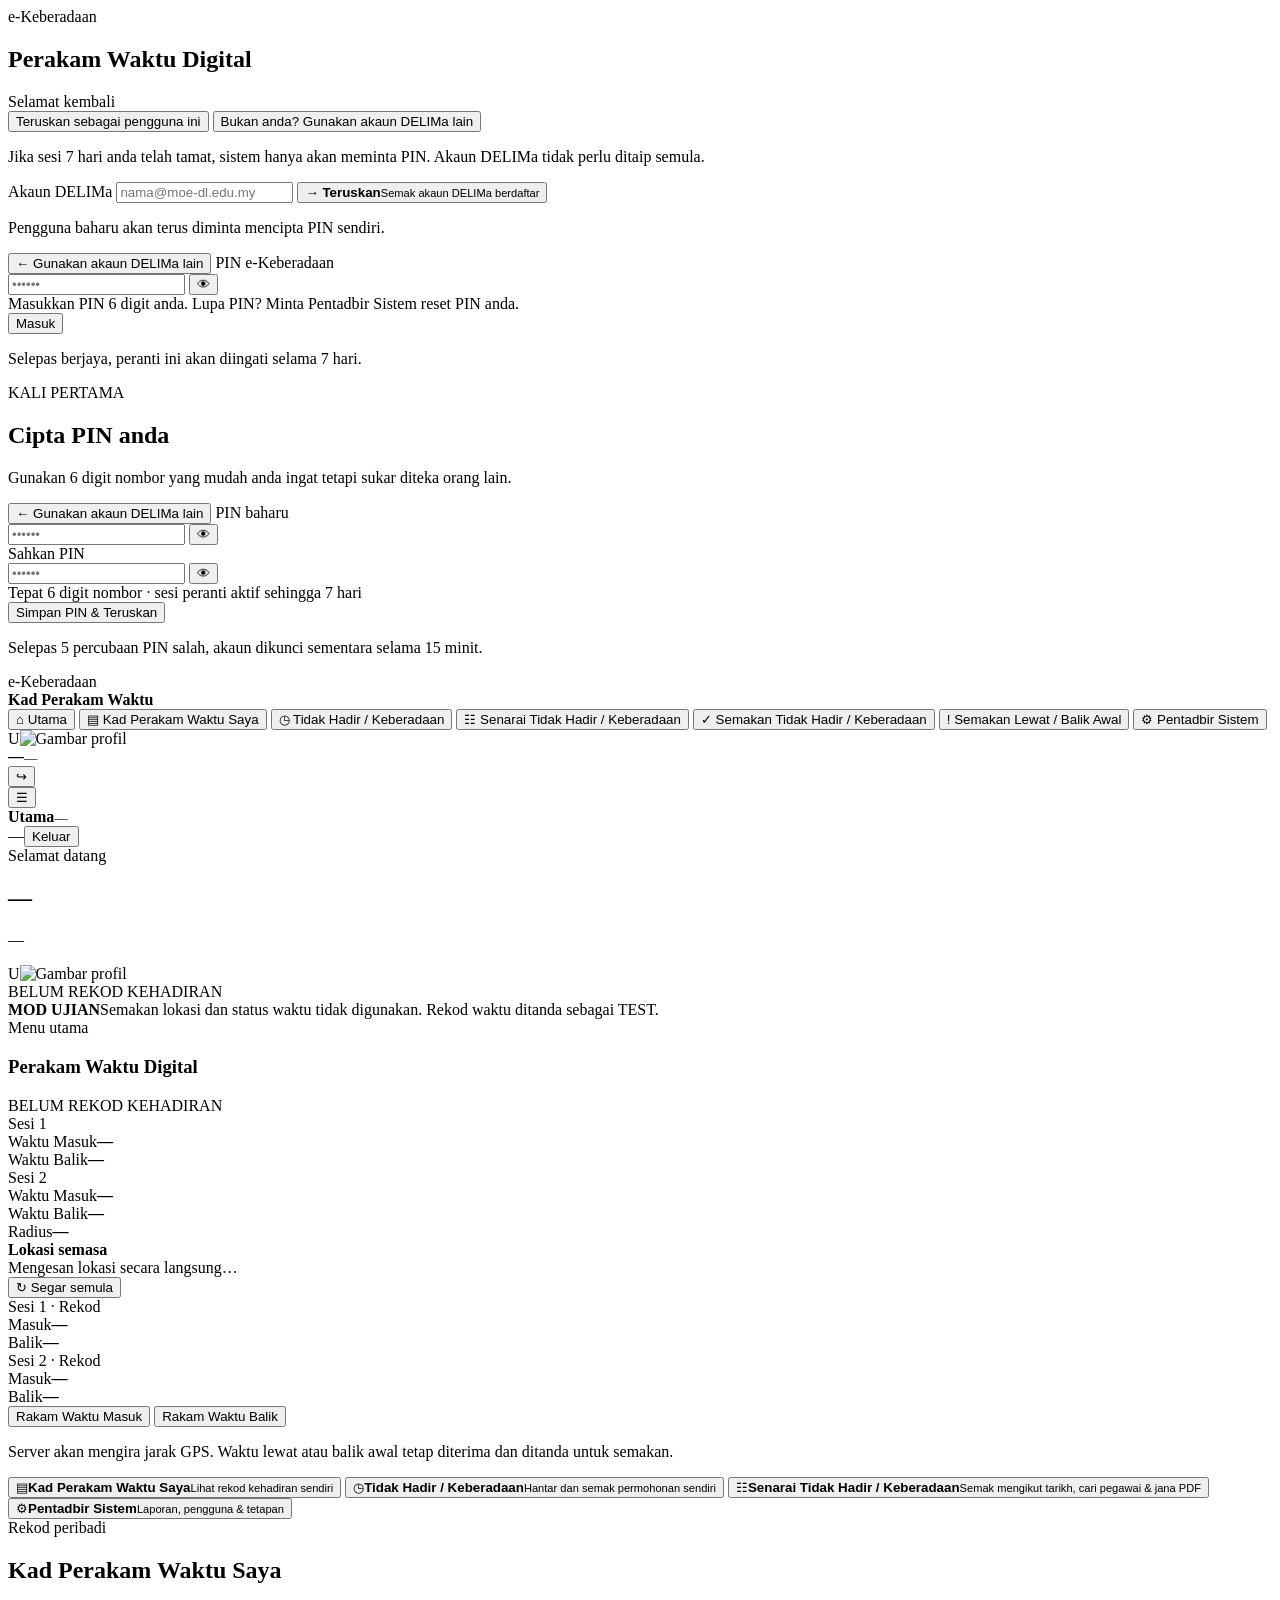
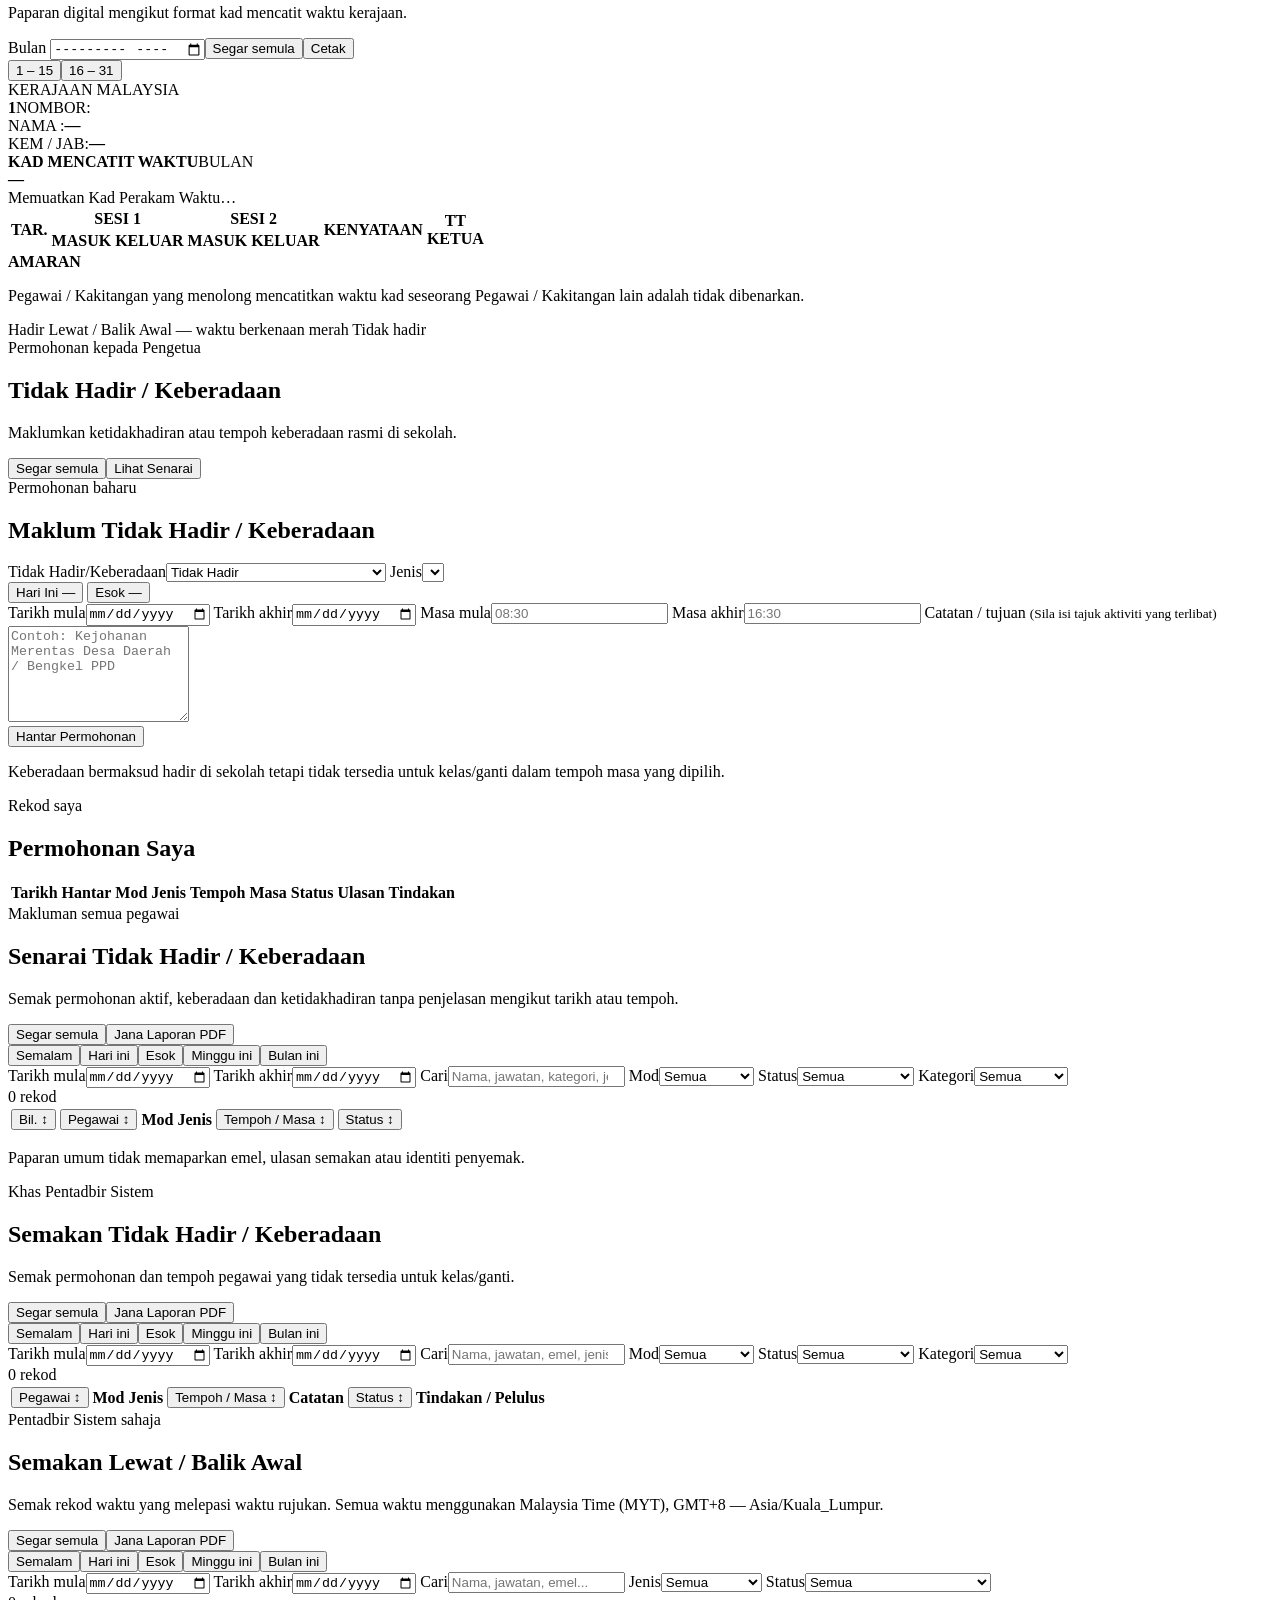
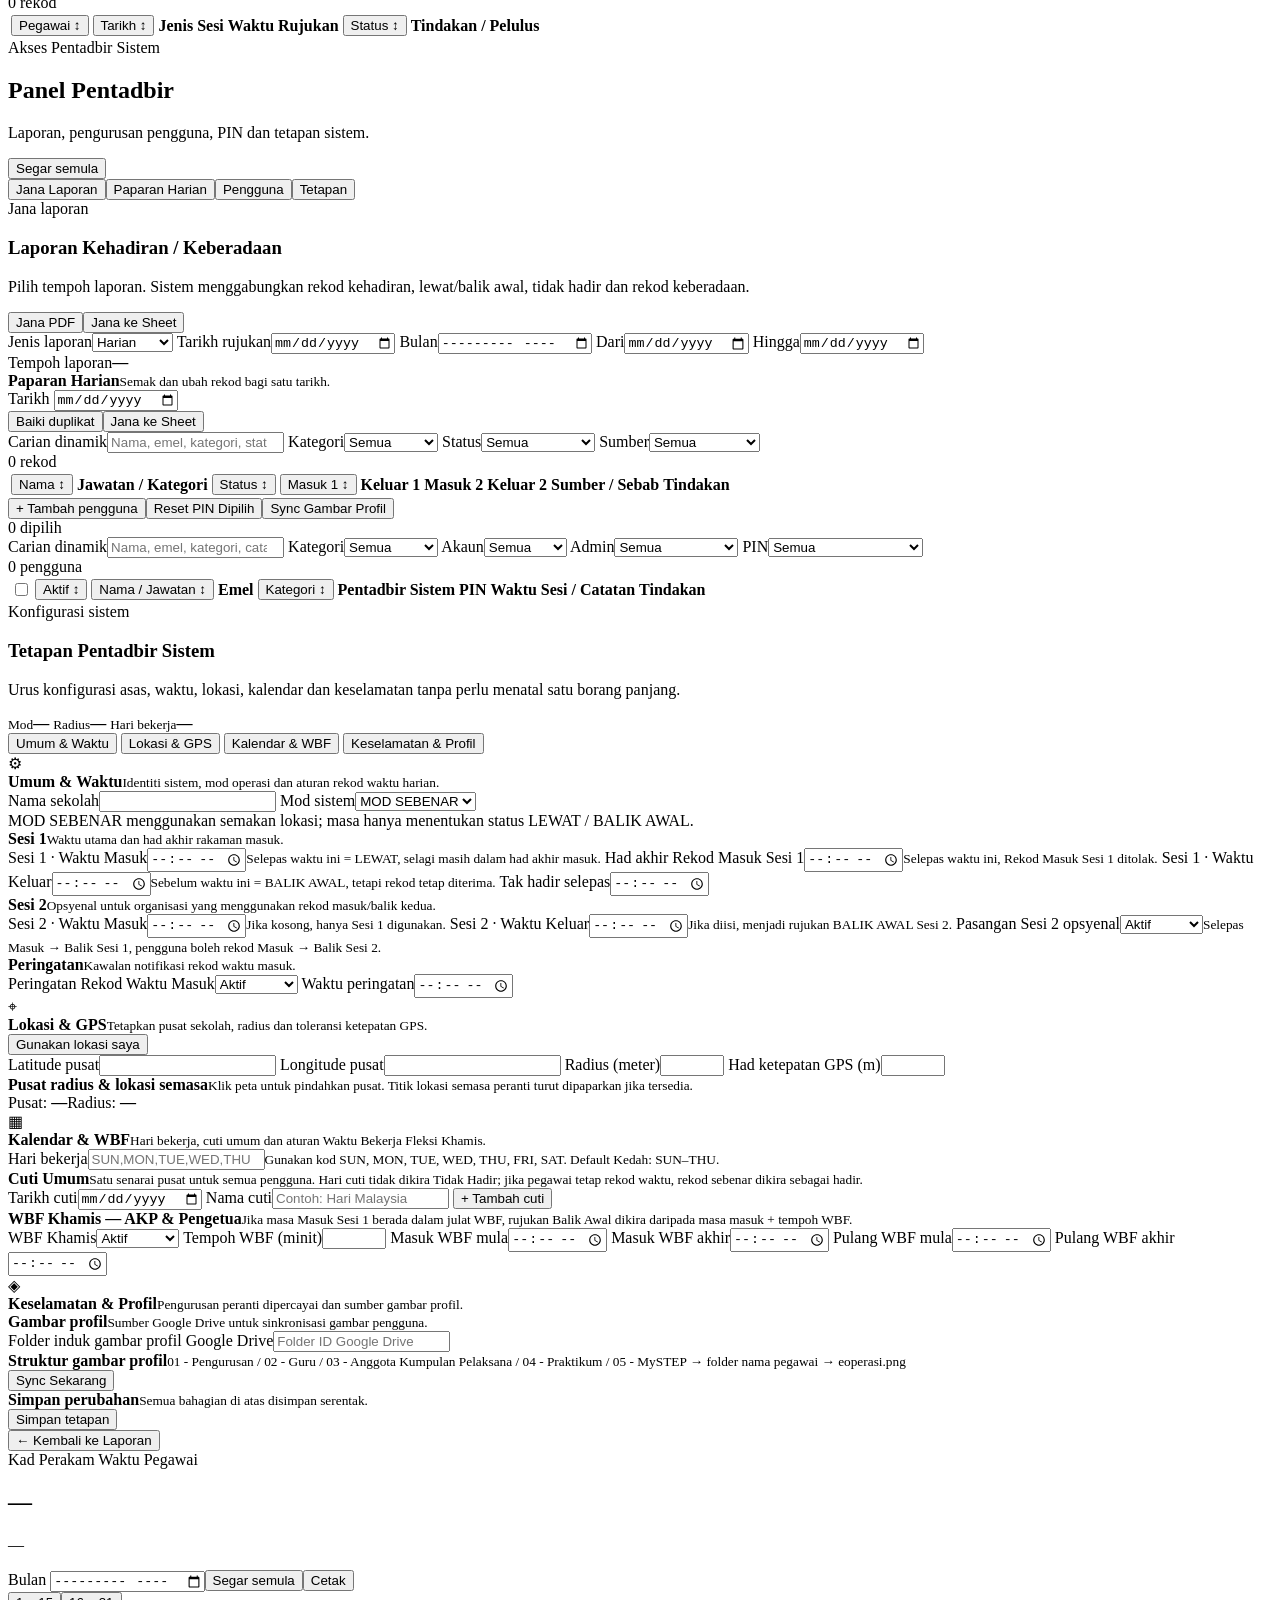
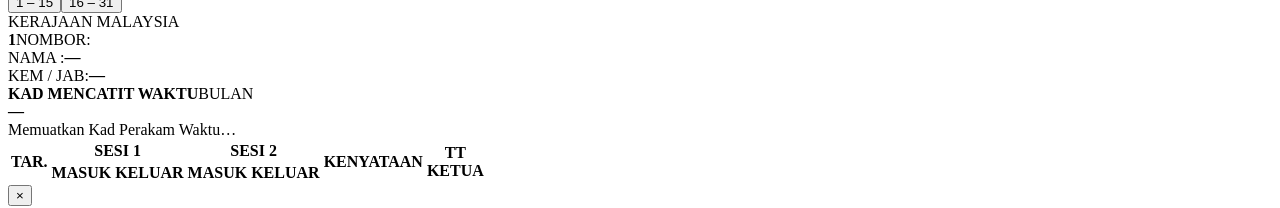
==== Index.html @ 3b3478dc "ui: add today and tomorrow shortcuts to absence dates" ====
<!doctype html>
<html lang="ms">
<head>
  <base target="_top">
  <?!= include('Styles'); ?>
</head>
<body>
  <!-- LOGIN PAGE -->
  <section id="loginPage" class="login-page">
    <div class="login-card v8-login-card pin-login-card">
      <div class="login-logo"><?!= include('Logo'); ?></div>
      <div class="eyebrow">e-Keberadaan</div>
      <h1 id="loginSchoolName">Perakam Waktu Digital</h1>
      <p class="login-copy"></p>

      <div id="loginStepReturn" class="login-step hidden">
        <div class="returning-title">Selamat kembali</div>
        <div id="returnAccountCard" class="account-box allowed delima-account-card returning-account-card"></div>
        <button id="continueLastAccountBtn" class="btn primary btn-login-full" type="button" onclick="continueLastAccount()">Teruskan sebagai pengguna ini</button>
        <button class="change-account-link" type="button" onclick="useDifferentAccount()">Bukan anda? Gunakan akaun DELIMa lain</button>
        <p class="trusted-device-note">Jika sesi 7 hari anda telah tamat, sistem hanya akan meminta PIN. Akaun DELIMa tidak perlu ditaip semula.</p>
      </div>

      <div id="loginStepEmail" class="login-step">
        <label class="login-field">
          <span>Akaun DELIMa</span>
          <input id="delimaEmail" type="email" autocomplete="username" inputmode="email" placeholder="nama@moe-dl.edu.my" onkeydown="if(event.key==='Enter'){event.preventDefault();checkDelimaAccount();}">
        </label>
        <button id="checkDelimaBtn" class="delima-check-btn" type="button" onclick="checkDelimaAccount()">
          <span class="delima-icon" aria-hidden="true">→</span>
          <span><b>Teruskan</b><small>Semak akaun DELIMa berdaftar</small></span>
        </button>
        <p class="tiny center">Pengguna baharu akan terus diminta mencipta PIN sendiri.</p>
      </div>

      <div id="loginStepPin" class="login-step hidden">
        <div id="delimaAccountCard" class="account-box allowed delima-account-card"></div>
        <button class="change-account-link" type="button" onclick="useDifferentAccount()">← Gunakan akaun DELIMa lain</button>
        <label class="login-field password-field pin-field">
          <span>PIN e-Keberadaan</span>
          <div class="password-wrap pin-wrap">
            <input id="loginPin" type="password" autocomplete="current-password" inputmode="numeric" pattern="[0-9]*" maxlength="6" placeholder="••••••" oninput="sanitizePinInput(this)" onkeydown="if(event.key==='Enter'){event.preventDefault();submitPinLogin();}">
            <button type="button" class="password-toggle" onclick="togglePassword('loginPin',this)" aria-label="Tunjukkan PIN">👁</button>
          </div>
        </label>
        <div class="pin-helper">Masukkan PIN 6 digit anda. <span class="pin-forgot">Lupa PIN? Minta Pentadbir Sistem reset PIN anda.</span></div>
        <button id="pinLoginBtn" class="btn primary btn-login-full" type="button" onclick="submitPinLogin()">Masuk</button>
        <p class="trusted-device-note">Selepas berjaya, peranti ini akan diingati selama 7 hari.</p>
      </div>

      <div id="loginStepSetPin" class="login-step hidden">
        <div id="pinSetupBadge" class="first-login-badge">KALI PERTAMA</div>
        <h2 id="pinSetupTitle">Cipta PIN anda</h2>
        <p id="pinSetupCopy" class="login-copy">Gunakan 6 digit nombor yang mudah anda ingat tetapi sukar diteka orang lain.</p>
        <div id="setupAccountSummary" class="account-box allowed delima-account-card"></div>
        <button class="change-account-link" type="button" onclick="useDifferentAccount()">← Gunakan akaun DELIMa lain</button>
        <label class="login-field password-field pin-field">
          <span>PIN baharu</span>
          <div class="password-wrap pin-wrap">
            <input id="newPin" type="password" autocomplete="new-password" inputmode="numeric" pattern="[0-9]*" maxlength="6" placeholder="••••••" oninput="sanitizePinInput(this)">
            <button type="button" class="password-toggle" onclick="togglePassword('newPin',this)" aria-label="Tunjukkan PIN">👁</button>
          </div>
        </label>
        <label class="login-field password-field pin-field">
          <span>Sahkan PIN</span>
          <div class="password-wrap pin-wrap">
            <input id="confirmPin" type="password" autocomplete="new-password" inputmode="numeric" pattern="[0-9]*" maxlength="6" placeholder="••••••" oninput="sanitizePinInput(this)" onkeydown="if(event.key==='Enter'){event.preventDefault();submitFirstPin();}">
            <button type="button" class="password-toggle" onclick="togglePassword('confirmPin',this)" aria-label="Tunjukkan PIN">👁</button>
          </div>
        </label>
        <div class="password-rules pin-rules">Tepat 6 digit nombor · sesi peranti aktif sehingga 7 hari</div>
        <button id="setPinBtn" class="btn primary btn-login-full" type="button" onclick="submitFirstPin()">Simpan PIN & Teruskan</button>
      </div>

      <div id="loginError" class="inline-error hidden"></div>
      <p class="tiny center login-security-note">Selepas 5 percubaan PIN salah, akaun dikunci sementara selama 15 minit.</p>
    </div>
  </section>

  <!-- APP SHELL -->
  <div id="appShell" class="shell hidden">
    <aside id="sidebar" class="sidebar">
      <div class="brand">
        <div class="brand-logo"><?!= include('Logo'); ?></div>
        <div><div class="eyebrow">e-Keberadaan</div><b id="sideSchoolName">Kad Perakam Waktu</b></div>
      </div>

      <nav class="menu">
        <button class="menu-item active" data-screen="home" onclick="navigate('home',this)"><span>⌂</span> Utama</button>
        <button class="menu-item" data-screen="mycard" onclick="navigate('mycard',this)"><span>▤</span> Kad Perakam Waktu Saya</button>
        <button class="menu-item" data-screen="absence" onclick="navigate('absence',this)"><span>◷</span> Tidak Hadir / Keberadaan</button>
        <button class="menu-item" data-screen="absencepublic" onclick="navigate('absencepublic',this)"><span>☷</span> Senarai Tidak Hadir / Keberadaan</button>
        <button id="absenceManageMenu" class="menu-item hidden" data-screen="absencemanage" onclick="navigate('absencemanage',this)"><span>✓</span> Semakan Tidak Hadir / Keberadaan</button>
        <button id="timeReviewMenu" class="menu-item hidden" data-screen="timereview" onclick="navigate('timereview',this)"><span>!</span> Semakan Lewat / Balik Awal</button>
        <button id="adminMenu" class="menu-item hidden" data-screen="admin" onclick="navigate('admin',this)"><span>⚙</span> Pentadbir Sistem</button>
      </nav>

      <div class="sidebar-user">
        <div class="avatar profile-avatar" id="sideAvatar"><span id="userInitial">U</span><img id="sideProfilePhoto" class="profile-img hidden" alt="Gambar profil"></div>
        <div class="user-meta"><b id="sideUserName">—</b><small id="sideUserRole">—</small></div>
        <button class="icon-btn" title="Keluar" onclick="logout()">↪</button>
      </div>
    </aside>

    <div id="sidebarBackdrop" class="sidebar-backdrop hidden" onclick="closeMobileMenu()"></div>

    <div class="main-area">
      <header class="topbar">
        <button class="hamburger" onclick="toggleMobileMenu()">☰</button>
        <div><b id="pageTitle">Utama</b><small id="topDate">—</small></div>
        <div class="top-actions"><span id="topRole" class="role-chip">—</span><button class="btn ghost small" onclick="logout()">Keluar</button></div>
      </header>

      <main class="content">
        <section id="errorPanel" class="panel error-panel hidden"></section>

        <!-- HOME SCREEN: main punch screen -->
        <section id="screen-home" class="screen">
          <div class="welcome-card welcome-with-profile">
            <div>
              <div class="eyebrow">Selamat datang</div>
              <h2 id="welcomeName">—</h2>
              <p id="welcomeSub" class="muted">—</p>
            </div>
            <div class="welcome-right">
              <div class="welcome-profile profile-avatar large"><span id="welcomeInitial">U</span><img id="welcomeProfilePhoto" class="profile-img hidden" alt="Gambar profil"></div>
              <span id="homeStatusBadge" class="badge neutral">BELUM REKOD KEHADIRAN</span>
            </div>
          </div>

          <div id="testModeBanner" class="mode-banner test hidden"><b>MOD UJIAN</b><span>Semakan lokasi dan status waktu tidak digunakan. Rekod waktu ditanda sebagai TEST.</span></div>

          <section class="panel home-punch-panel">
            <div class="page-heading compact home-punch-heading">
              <div><div class="eyebrow">Menu utama</div><h1>Perakam Waktu Digital</h1><p id="punchInstruction"></p></div>
              <span id="statusBadge" class="badge neutral">BELUM REKOD KEHADIRAN</span>
            </div>
            <div id="homeScheduleGrid" class="schedule-grid home-schedule-grid single-session">
              <div class="home-session-summary">
                <span class="home-session-title">Sesi 1</span>
                <div class="home-session-values">
                  <div><span>Waktu Masuk</span><b id="s1InRef">—</b></div>
                  <div><span>Waktu Balik</span><b id="s1OutRef">—</b></div>
                </div>
              </div>
              <div id="homeSession2Schedule" class="home-session-summary hidden">
                <span class="home-session-title">Sesi 2</span>
                <div class="home-session-values">
                  <div><span>Waktu Masuk</span><b id="s2InRef">—</b></div>
                  <div><span>Waktu Balik</span><b id="s2OutRef">—</b></div>
                </div>
              </div>
              <div class="home-radius-card"><span>Radius</span><b id="radiusM">—</b></div>
            </div>
            <div class="location-box">
              <div class="location-status-copy"><b id="locationTitle">Lokasi semasa</b><div id="locationText" class="muted">Mengesan lokasi secara langsung…</div></div>
              <div class="location-actions">
                <span id="gpsDot" class="gps-dot"></span>
                <button id="refreshLocationBtn" class="btn ghost small" type="button" onclick="refreshLiveLocation()">↻ Segar semula</button>
              </div>
            </div>
            <div id="homeLocationMap" class="home-location-map" aria-label="Peta lokasi semasa dan radius sekolah"></div>
            <div id="homePunchTimes" class="punch-times home-punch-times single-session">
              <div class="time-card home-session-time-card">
                <span class="home-session-title">Sesi 1 · Rekod</span>
                <div class="home-record-values">
                  <div><span>Masuk</span><strong id="s1InTime">—</strong></div>
                  <div><span>Balik</span><strong id="s1OutTime">—</strong></div>
                </div>
              </div>
              <div id="homeSession2Times" class="time-card home-session-time-card hidden">
                <span class="home-session-title">Sesi 2 · Rekod</span>
                <div class="home-record-values">
                  <div><span>Masuk</span><strong id="s2InTime">—</strong></div>
                  <div><span>Balik</span><strong id="s2OutTime">—</strong></div>
                </div>
              </div>
            </div>
            <div class="button-row">
              <button id="btnIn" class="btn primary btn-large" onclick="startPunch('IN')">Rakam Waktu Masuk</button>
              <button id="btnOut" class="btn dark btn-large" onclick="startPunch('OUT')">Rakam Waktu Balik</button>
            </div>
            <p id="punchRuleNote" class="tiny">Server akan mengira jarak GPS. Waktu lewat atau balik awal tetap diterima dan ditanda untuk semakan.</p>
          </section>

          <div class="quick-grid home-links">
            <button class="quick-card" onclick="navigate('mycard')"><span class="quick-icon">▤</span><b>Kad Perakam Waktu Saya</b><small>Lihat rekod kehadiran sendiri</small></button>
            <button class="quick-card" onclick="navigate('absence')"><span class="quick-icon">◷</span><b>Tidak Hadir / Keberadaan</b><small>Hantar dan semak permohonan sendiri</small></button>
            <button class="quick-card" onclick="navigate('absencepublic')"><span class="quick-icon">☷</span><b>Senarai Tidak Hadir / Keberadaan</b><small>Semak mengikut tarikh, cari pegawai & jana PDF</small></button>
            <button id="adminQuick" class="quick-card hidden" onclick="navigate('admin')"><span class="quick-icon">⚙</span><b>Pentadbir Sistem</b><small>Laporan, pengguna & tetapan</small></button>
          </div>
        </section>

        <!-- MY CARD SCREEN -->
        <section id="screen-mycard" class="screen hidden">
          <div class="page-heading punchcard-page-heading">
            <div><div class="eyebrow">Rekod peribadi</div><h1>Kad Perakam Waktu Saya</h1><p>Paparan digital mengikut format kad mencatit waktu kerajaan.</p></div>
            <div class="punchcard-actions"><label class="month-picker">Bulan <input id="myCardMonth" type="month" onchange="loadMyCard(true)"></label><button class="btn ghost" onclick="loadMyCard(true)">Segar semula</button><button class="btn dark" onclick="printMyPunchCard()">Cetak</button></div>
          </div>
          <div class="card-side-switch" role="group"><button id="cardHalf1Btn" class="card-side-btn active" onclick="setMyCardHalf(1)">1 – 15</button><button id="cardHalf2Btn" class="card-side-btn" onclick="setMyCardHalf(2)">16 – 31</button></div>
          <section id="physicalPunchCard" class="physical-card" aria-label="Kad mencatit waktu digital">
            <div class="pc-topline"><div class="pc-government">KERAJAAN MALAYSIA</div><div class="pc-number"><strong id="pcCardNumber">1</strong><span>NOMBOR:</span></div></div>
            <div class="pc-emblem-wrap"><div class="pc-emblem"><?!= include('Logo'); ?></div></div>
            <div class="pc-info-row"><span>NAMA :</span><strong id="pcName">—</strong></div>
            <div class="pc-info-row"><span>KEM / JAB:</span><strong id="pcDepartment">—</strong></div>
            <div class="pc-title-row"><div><strong>KAD MENCATIT WAKTU</strong><span>BULAN</span></div><b id="pcMonthLabel">—</b></div>
            <div id="pcLoading" class="pc-loading hidden">Memuatkan Kad Perakam Waktu…</div>
            <div class="pc-table-wrap"><table class="pc-table"><thead><tr><th rowspan="2" class="pc-date-col">TAR.</th><th colspan="2">SESI 1</th><th colspan="2">SESI 2</th><th rowspan="2" class="pc-note-col">KENYATAAN</th><th rowspan="2" class="pc-sign-col">TT<br>KETUA</th></tr><tr><th>MASUK</th><th>KELUAR</th><th>MASUK</th><th>KELUAR</th></tr></thead><tbody id="myCardRows"></tbody></table></div>
            <div class="pc-warning"><strong>AMARAN</strong><p>Pegawai / Kakitangan yang menolong mencatitkan waktu kad seseorang Pegawai / Kakitangan lain adalah tidak dibenarkan.</p></div>
          </section>
          <div class="pc-legend"><span><i class="legend-dot hadir"></i> Hadir</span><span><i class="legend-dot lewat"></i> Lewat / Balik Awal — waktu berkenaan merah</span><span><i class="legend-dot absent"></i> Tidak hadir</span></div>
        </section>

        <!-- TIDAK HADIR / KEBERADAAN REQUEST -->
        <section id="screen-absence" class="screen hidden">
          <div class="page-heading">
            <div><div class="eyebrow">Permohonan kepada Pengetua</div><h1>Tidak Hadir / Keberadaan</h1><p>Maklumkan ketidakhadiran atau tempoh keberadaan rasmi di sekolah.</p></div>
            <div class="toolbar-actions"><button class="btn ghost" onclick="loadAbsenceData(true)">Segar semula</button><button class="btn dark" onclick="navigate('absencepublic')">Lihat Senarai</button></div>
          </div>
          <section class="panel absence-form-panel absence-form-full">
            <div class="panel-head compact"><div><div class="eyebrow">Permohonan baharu</div><h2>Maklum Tidak Hadir / Keberadaan</h2></div></div>
            <form id="absenceForm" class="form-grid" onsubmit="submitAbsence(event)">
              <label>Tidak Hadir/Keberadaan<select id="absenceMode" name="mode" required onchange="updateAbsenceModeUi()"><option disabled>Sila pilih Tidak Hadir/Keberadaan</option><option value="TIDAK_HADIR">Tidak Hadir</option><option value="KEBERADAAN">Keberadaan</option></select></label>
              <label>Jenis<select id="absenceType" name="type" required onchange="updateAbsenceDateLimit()"></select></label>
              <div class="span-2 absence-date-shortcuts" aria-label="Pilihan tarikh cepat">
                <button type="button" class="btn ghost small absence-date-shortcut" onclick="setAbsenceQuickDate('today')">Hari Ini <span id="absenceTodayShortcutDate">—</span></button>
                <button type="button" class="btn ghost small absence-date-shortcut" onclick="setAbsenceQuickDate('tomorrow')">Esok <span id="absenceTomorrowShortcutDate">—</span></button>
              </div>
              <label>Tarikh mula<input id="absenceStartDate" name="startDate" type="date" required onchange="syncAbsenceDatesFromStart()"></label>
              <label>Tarikh akhir<input id="absenceEndDate" name="endDate" type="date" required><small id="absenceDurationHint" aria-live="polite"></small></label>
              <label id="absenceStartTimeWrap" class="hidden">Masa mula<input id="absenceStartTime" name="startTime" type="text" inputmode="numeric" autocomplete="off" maxlength="5" placeholder="08:30" pattern="(?:[01][0-9]|2[0-3]):[0-5][0-9]" title="Taip 4 digit masa, contoh 0830" oninput="formatClockInput(this)" onblur="normalizeClockInput(this)"></label>
              <label id="absenceEndTimeWrap" class="hidden">Masa akhir<input id="absenceEndTime" name="endTime" type="text" inputmode="numeric" autocomplete="off" maxlength="5" placeholder="16:30" pattern="(?:[01][0-9]|2[0-3]):[0-5][0-9]" title="Taip 4 digit masa, contoh 1630" oninput="formatClockInput(this)" onblur="normalizeClockInput(this)"></label>
              <label class="span-2 absence-note-field">Catatan / tujuan <small>(Sila isi tajuk aktiviti yang terlibat)</small><textarea id="absenceNote" name="note" rows="6" placeholder="Contoh: Kejohanan Merentas Desa Daerah / Bengkel PPD"></textarea></label>
              <div class="span-2"><button class="btn primary" type="submit">Hantar Permohonan</button></div>
            </form>
            <p class="tiny">Keberadaan bermaksud hadir di sekolah tetapi tidak tersedia untuk kelas/ganti dalam tempoh masa yang dipilih.</p>
          </section>
          <section class="panel">
            <div class="panel-head compact"><div><div class="eyebrow">Rekod saya</div><h2>Permohonan Saya</h2></div></div>
            <div class="table-wrap"><table><thead><tr><th>Tarikh Hantar</th><th>Mod</th><th>Jenis</th><th>Tempoh</th><th>Masa</th><th>Status</th><th>Ulasan</th><th>Tindakan</th></tr></thead><tbody id="absenceOwnRows"></tbody></table></div>
          </section>
        </section>

        <!-- PUBLIC ABSENCE / PRESENCE LIST — ACCESSIBLE TO ALL LOGGED-IN USERS -->
        <section id="screen-absencepublic" class="screen hidden">
          <div class="page-heading">
            <div><div class="eyebrow">Makluman semua pegawai</div><h1>Senarai Tidak Hadir / Keberadaan</h1><p>Semak permohonan aktif, keberadaan dan ketidakhadiran tanpa penjelasan mengikut tarikh atau tempoh.</p></div>
            <div class="toolbar-actions"><button class="btn ghost" onclick="loadAbsencePublic(true)">Segar semula</button><button class="btn dark" onclick="generatePublicAbsencePresencePdfClient()">Jana Laporan PDF</button></div>
          </div>
          <section class="panel">
            <div class="preset-row"><button class="btn ghost small" onclick="setAbsencePublicPreset('yesterday')">Semalam</button><button class="btn ghost small" onclick="setAbsencePublicPreset('today')">Hari ini</button><button class="btn ghost small" onclick="setAbsencePublicPreset('tomorrow')">Esok</button><button class="btn ghost small" onclick="setAbsencePublicPreset('week')">Minggu ini</button><button class="btn ghost small" onclick="setAbsencePublicPreset('month')">Bulan ini</button></div>
            <div class="filter-bar absence-public-filter">
              <label>Tarikh mula<input id="absencePublicFrom" type="date" onchange="loadAbsencePublic(true)"></label>
              <label>Tarikh akhir<input id="absencePublicTo" type="date" onchange="loadAbsencePublic(true)"></label>
              <label class="search-box span-search">Cari<input id="absencePublicSearch" type="search" placeholder="Nama, jawatan, kategori, jenis..." oninput="applyAbsencePublicFilters()"></label>
              <label>Mod<select id="absencePublicMode" onchange="applyAbsencePublicFilters()"><option value="">Semua</option><option value="TIDAK_HADIR">Tidak Hadir</option><option value="KEBERADAAN">Keberadaan</option></select></label>
              <label>Status<select id="absencePublicStatus" onchange="applyAbsencePublicFilters()"><option value="">Semua</option><option>MENUNGGU</option><option>DILULUSKAN</option><option>TIDAK MOHON</option></select></label>
              <label>Kategori<select id="absencePublicCategory" onchange="applyAbsencePublicFilters()"><option value="">Semua</option><option>Pengurusan</option><option>PPP</option><option>AKP</option><option>Praktikum</option><option>MySTEP</option></select></label>
              <div class="filter-count" id="absencePublicCount">0 rekod</div>
            </div>
            <div id="absencePublicSummary" class="summary-grid absence-public-summary"></div>
            <div class="table-wrap"><table><thead><tr><th class="sortable-th absence-public-number-col"><button type="button" class="table-sort-btn" onclick="toggleTableSort('absencePublic','order')">Bil. <span id="sort-absencePublic-order" class="sort-indicator">↕</span></button></th><th class="sortable-th"><button type="button" class="table-sort-btn" onclick="toggleTableSort('absencePublic','name')">Pegawai <span id="sort-absencePublic-name" class="sort-indicator">↕</span></button></th><th>Mod</th><th>Jenis</th><th class="sortable-th"><button type="button" class="table-sort-btn" onclick="toggleTableSort('absencePublic','date')">Tempoh / Masa <span id="sort-absencePublic-date" class="sort-indicator">↕</span></button></th><th class="sortable-th"><button type="button" class="table-sort-btn" onclick="toggleTableSort('absencePublic','status')">Status <span id="sort-absencePublic-status" class="sort-indicator">↕</span></button></th></tr></thead><tbody id="absencePublicRows"></tbody></table></div>
            <p class="tiny public-list-note">Paparan umum tidak memaparkan emel, ulasan semakan atau identiti penyemak.</p>
          </section>
        </section>

        <!-- ABSENCE / PRESENCE MANAGEMENT -->
        <section id="screen-absencemanage" class="screen hidden">
          <div class="page-heading"><div><div class="eyebrow">Khas Pentadbir Sistem</div><h1>Semakan Tidak Hadir / Keberadaan</h1><p>Semak permohonan dan tempoh pegawai yang tidak tersedia untuk kelas/ganti.</p></div><div class="toolbar-actions"><button class="btn ghost" onclick="loadAbsenceManagement(true)">Segar semula</button><button class="btn dark" onclick="generateAbsencePresencePdfClient()">Jana Laporan PDF</button></div></div>
          <section class="panel">
            <div class="preset-row"><button class="btn ghost small" onclick="setAbsenceManagePreset('yesterday')">Semalam</button><button class="btn ghost small" onclick="setAbsenceManagePreset('today')">Hari ini</button><button class="btn ghost small" onclick="setAbsenceManagePreset('tomorrow')">Esok</button><button class="btn ghost small" onclick="setAbsenceManagePreset('week')">Minggu ini</button><button class="btn ghost small" onclick="setAbsenceManagePreset('month')">Bulan ini</button></div>
            <div class="filter-bar absence-manage-filter">
              <label>Tarikh mula<input id="absenceManageFrom" type="date" onchange="loadAbsenceManagement(true)"></label>
              <label>Tarikh akhir<input id="absenceManageTo" type="date" onchange="loadAbsenceManagement(true)"></label>
              <label class="search-box span-search">Cari<input id="absenceManageSearch" type="search" placeholder="Nama, jawatan, emel, jenis..." oninput="applyAbsenceManageFilters()"></label>
              <label>Mod<select id="absenceManageMode" onchange="applyAbsenceManageFilters()"><option value="">Semua</option><option value="TIDAK_HADIR">Tidak Hadir</option><option value="KEBERADAAN">Keberadaan</option></select></label>
              <label>Status<select id="absenceManageStatus" onchange="applyAbsenceManageFilters()"><option value="">Semua</option><option>MENUNGGU</option><option>DILULUSKAN</option><option>DITOLAK</option><option>DIBATALKAN</option><option>TIDAK MOHON</option></select></label>
              <label>Kategori<select id="absenceManageCategory" onchange="applyAbsenceManageFilters()"><option value="">Semua</option><option>Pengurusan</option><option>PPP</option><option>AKP</option><option>Praktikum</option><option>MySTEP</option></select></label>
              <div class="filter-count" id="absenceManageCount">0 rekod</div>
            </div>
            <div class="table-wrap"><table><thead><tr><th class="sortable-th"><button type="button" class="table-sort-btn" onclick="toggleTableSort('absenceManage','name')">Pegawai <span id="sort-absenceManage-name" class="sort-indicator">↕</span></button></th><th>Mod</th><th>Jenis</th><th class="sortable-th"><button type="button" class="table-sort-btn" onclick="toggleTableSort('absenceManage','date')">Tempoh / Masa <span id="sort-absenceManage-date" class="sort-indicator">↕</span></button></th><th>Catatan</th><th class="sortable-th"><button type="button" class="table-sort-btn" onclick="toggleTableSort('absenceManage','status')">Status <span id="sort-absenceManage-status" class="sort-indicator">↕</span></button></th><th>Tindakan / Pelulus</th></tr></thead><tbody id="absenceManageRows"></tbody></table></div>
          </section>
        </section>

        <!-- TIME EXCEPTION REVIEW -->
        <section id="screen-timereview" class="screen hidden">
          <div class="page-heading"><div><div class="eyebrow">Pentadbir Sistem sahaja</div><h1>Semakan Lewat / Balik Awal</h1><p>Semak rekod waktu yang melepasi waktu rujukan. Semua waktu menggunakan Malaysia Time (MYT), GMT+8 — Asia/Kuala_Lumpur.</p></div><div class="toolbar-actions"><button class="btn ghost" onclick="loadTimeReview(true)">Segar semula</button><button class="btn dark" onclick="generateTimeReviewPdfClient()">Jana Laporan PDF</button></div></div>
          <section class="panel">
            <div class="preset-row"><button class="btn ghost small" onclick="setTimeReviewPreset('yesterday')">Semalam</button><button class="btn ghost small" onclick="setTimeReviewPreset('today')">Hari ini</button><button class="btn ghost small" onclick="setTimeReviewPreset('tomorrow')">Esok</button><button class="btn ghost small" onclick="setTimeReviewPreset('week')">Minggu ini</button><button class="btn ghost small" onclick="setTimeReviewPreset('month')">Bulan ini</button></div>
            <div class="filter-bar time-review-filter">
              <label>Tarikh mula<input id="timeReviewFrom" type="date" onchange="loadTimeReview(true)"></label>
              <label>Tarikh akhir<input id="timeReviewTo" type="date" onchange="loadTimeReview(true)"></label>
              <label class="search-box span-search">Cari<input id="timeReviewSearch" type="search" placeholder="Nama, jawatan, emel..." oninput="applyTimeReviewFilters()"></label>
              <label>Jenis<select id="timeReviewType" onchange="applyTimeReviewFilters()"><option value="">Semua</option><option>LEWAT</option><option>BALIK AWAL</option></select></label>
              <label>Status<select id="timeReviewStatus" onchange="applyTimeReviewFilters()"><option value="">Semua</option><option>BELUM DIAMBIL MAKLUM</option><option>DIAMBIL MAKLUM</option><option>DITOLAK</option></select></label>
              <div class="filter-count" id="timeReviewCount">0 rekod</div>
            </div>
            <div class="table-wrap"><table><thead><tr><th class="sortable-th"><button type="button" class="table-sort-btn" onclick="toggleTableSort('timeReview','name')">Pegawai <span id="sort-timeReview-name" class="sort-indicator">↕</span></button></th><th class="sortable-th"><button type="button" class="table-sort-btn" onclick="toggleTableSort('timeReview','date')">Tarikh <span id="sort-timeReview-date" class="sort-indicator">↕</span></button></th><th>Jenis</th><th>Sesi</th><th>Waktu</th><th>Rujukan</th><th class="sortable-th"><button type="button" class="table-sort-btn" onclick="toggleTableSort('timeReview','status')">Status <span id="sort-timeReview-status" class="sort-indicator">↕</span></button></th><th>Tindakan / Pelulus</th></tr></thead><tbody id="timeReviewRows"></tbody></table></div>
          </section>
        </section>

        <!-- ADMIN SCREEN -->
        <section id="screen-admin" class="screen hidden">
          <div class="page-heading"><div><div class="eyebrow">Akses Pentadbir Sistem</div><h1>Panel Pentadbir</h1><p>Laporan, pengurusan pengguna, PIN dan tetapan sistem.</p></div><button class="btn ghost" onclick="refreshAdmin()">Segar semula</button></div>
          <section id="adminPanel" class="panel">
            <div class="tabs"><button class="tab active" data-tab="report-builder" onclick="switchTab('report-builder', this)">Jana Laporan</button><button class="tab" data-tab="report" onclick="switchTab('report', this)">Paparan Harian</button><button class="tab" data-tab="users" onclick="switchTab('users', this)">Pengguna</button><button class="tab" data-tab="settings" onclick="switchTab('settings', this)">Tetapan</button></div>

            <div id="tab-report-builder" class="tab-body">
              <section class="report-builder">
                <div class="report-builder-head">
                  <div><div class="eyebrow">Jana laporan</div><h3>Laporan Kehadiran / Keberadaan</h3><p>Pilih tempoh laporan. Sistem menggabungkan rekod kehadiran, lewat/balik awal, tidak hadir dan rekod keberadaan.</p></div>
                  <div class="report-builder-actions"><button class="btn primary" type="button" onclick="generateAttendancePresenceReportPdfClient()">Jana PDF</button><button class="btn ghost" type="button" onclick="generateAttendancePresenceReportSheetClient()">Jana ke Sheet</button></div>
                </div>
                <div class="report-builder-grid">
                  <label>Jenis laporan<select id="attendanceReportType" onchange="updateAttendanceReportPeriod()"><option value="DAILY">Harian</option><option value="WEEKLY">Mingguan</option><option value="MONTHLY">Bulanan</option><option value="RANGE">Tempoh</option></select></label>
                  <label id="attendanceReportDateWrap">Tarikh rujukan<input id="attendanceReportDate" type="date" onchange="updateAttendanceReportPeriod()"></label>
                  <label id="attendanceReportMonthWrap" class="hidden">Bulan<input id="attendanceReportMonth" type="month" onchange="updateAttendanceReportPeriod()"></label>
                  <label id="attendanceReportFromWrap" class="hidden">Dari<input id="attendanceReportFrom" type="date" onchange="updateAttendanceReportPeriod()"></label>
                  <label id="attendanceReportToWrap" class="hidden">Hingga<input id="attendanceReportTo" type="date" onchange="updateAttendanceReportPeriod()"></label>
                </div>
                <div class="report-period-readout"><span>Tempoh laporan</span><b id="attendanceReportRangeText">—</b></div>
              </section>
            </div>

            <div id="tab-report" class="tab-body hidden">
              <div class="report-section-label"><div><b>Paparan Harian</b><small>Semak dan ubah rekod bagi satu tarikh.</small></div></div>
              <div class="toolbar report-main-toolbar"><label>Tarikh <input id="reportDate" type="date" onchange="refreshAdmin()"></label><div class="toolbar-actions"><button class="btn ghost" onclick="repairDuplicateAttendance()">Baiki duplikat</button><button class="btn ghost" onclick="generateReportSheet()">Jana ke Sheet</button></div></div>
              <div id="summaryCards" class="summary-grid"></div>
              <div class="filter-bar report-filter-bar">
                <label class="search-box span-search">Carian dinamik<input id="reportSearch" type="search" placeholder="Nama, emel, kategori, status, sumber, sebab..." oninput="applyReportFilters()"></label>
                <label>Kategori<select id="reportCategoryFilter" onchange="applyReportFilters()"><option value="">Semua</option><option>Pengurusan</option><option>PPP</option><option>AKP</option><option>Praktikum</option><option>MySTEP</option></select></label>
                <label>Status<select id="reportStatusFilter" onchange="applyReportFilters()"><option value="">Semua</option><option>HADIR</option><option>LEWAT</option><option>BALIK AWAL</option><option>TIDAK HADIR</option><option>BELUM HADIR</option><option>CUTI UMUM</option></select></label>
                <label>Sumber<select id="reportSourceFilter" onchange="applyReportFilters()"><option value="">Semua</option><option>GPS</option><option>TEST</option><option>ADMIN</option><option>TIDAK_HADIR</option></select></label>
                <div class="filter-count" id="reportFilterCount">0 rekod</div>
              </div>
              <div class="table-wrap"><table><thead><tr><th class="sortable-th"><button type="button" class="table-sort-btn" onclick="toggleTableSort('report','name')">Nama <span id="sort-report-name" class="sort-indicator">↕</span></button></th><th>Jawatan / Kategori</th><th class="sortable-th"><button type="button" class="table-sort-btn" onclick="toggleTableSort('report','status')">Status <span id="sort-report-status" class="sort-indicator">↕</span></button></th><th class="sortable-th"><button type="button" class="table-sort-btn" onclick="toggleTableSort('report','in')">Masuk 1 <span id="sort-report-in" class="sort-indicator">↕</span></button></th><th>Keluar 1</th><th>Masuk 2</th><th>Keluar 2</th><th>Sumber / Sebab</th><th>Tindakan</th></tr></thead><tbody id="reportRows"></tbody></table></div>
            </div>

            <div id="tab-users" class="tab-body hidden">
              <div class="toolbar user-toolbar"><div class="toolbar-actions"><button class="btn primary" onclick="openUserModal()">+ Tambah pengguna</button><button class="btn ghost" onclick="bulkGeneratePasswords()">Reset PIN Dipilih</button><button class="btn ghost" onclick="syncProfilePhotos()">Sync Gambar Profil</button></div><span id="bulkSelectionCount" class="selection-count">0 dipilih</span></div>
              <div class="filter-bar user-filter-bar">
                <label class="search-box span-search">Carian dinamik<input id="userSearch" type="search" placeholder="Nama, emel, kategori, catatan, waktu, status PIN..." oninput="applyUserFilters()"></label>
                <label>Kategori<select id="userCategoryFilter" onchange="applyUserFilters()"><option value="">Semua</option><option>Pengurusan</option><option>PPP</option><option>AKP</option><option>Praktikum</option><option>MySTEP</option></select></label>
                <label>Akaun<select id="userActiveFilter" onchange="applyUserFilters()"><option value="">Semua</option><option value="active">Aktif</option><option value="inactive">Tidak aktif</option></select></label>
                <label>Admin<select id="userAdminFilter" onchange="applyUserFilters()"><option value="">Semua</option><option value="yes">Pentadbir Sistem</option><option value="no">Bukan Admin</option></select></label>
                <label>PIN<select id="userPasswordFilter" onchange="applyUserFilters()"><option value="">Semua</option><option value="ready">Sedia</option><option value="temp">Perlu tetapkan semula</option><option value="unset">Belum ditetapkan</option><option value="locked">Dikunci</option></select></label>
                <div class="filter-count" id="userFilterCount">0 pengguna</div>
              </div>
              <div class="table-wrap"><table><thead><tr><th class="select-col"><input id="selectAllUsers" type="checkbox" onchange="toggleSelectAllUsers(this.checked)" title="Pilih semua yang sedang dipaparkan"></th><th class="sortable-th"><button type="button" class="table-sort-btn" onclick="toggleTableSort('users','active')">Aktif <span id="sort-users-active" class="sort-indicator">↕</span></button></th><th class="sortable-th"><button type="button" class="table-sort-btn" onclick="toggleTableSort('users','name')">Nama / Jawatan <span id="sort-users-name" class="sort-indicator">↕</span></button></th><th>Emel</th><th class="sortable-th"><button type="button" class="table-sort-btn" onclick="toggleTableSort('users','category')">Kategori <span id="sort-users-category" class="sort-indicator">↕</span></button></th><th>Pentadbir Sistem</th><th>PIN</th><th>Waktu Sesi / Catatan</th><th>Tindakan</th></tr></thead><tbody id="userRows"></tbody></table></div>
            </div>

            <div id="tab-settings" class="tab-body hidden">
              <div class="settings-header">
                <div>
                  <div class="eyebrow">Konfigurasi sistem</div>
                  <h3>Tetapan Pentadbir Sistem</h3>
                  <p>Urus konfigurasi asas, waktu, lokasi, kalendar dan keselamatan tanpa perlu menatal satu borang panjang.</p>
                </div>
                <div class="settings-status-strip">
                  <span><small>Mod</small><b id="settingsModeSummary">—</b></span>
                  <span><small>Radius</small><b id="settingsRadiusSummary">—</b></span>
                  <span><small>Hari bekerja</small><b id="settingsWorkdaySummary">—</b></span>
                </div>
              </div>

              <div class="settings-subtabs" role="tablist" aria-label="Bahagian tetapan">
                <button type="button" class="settings-subtab active" data-settings-section="general" onclick="switchSettingsSection('general',this)">Umum & Waktu</button>
                <button type="button" class="settings-subtab" data-settings-section="location" onclick="switchSettingsSection('location',this)">Lokasi & GPS</button>
                <button type="button" class="settings-subtab" data-settings-section="calendar" onclick="switchSettingsSection('calendar',this)">Kalendar & WBF</button>
                <button type="button" class="settings-subtab" data-settings-section="security" onclick="switchSettingsSection('security',this)">Keselamatan & Profil</button>
              </div>

              <form id="settingsForm" class="settings-form-v15" onsubmit="saveSettings(event)">
                <section id="settings-section-general" class="settings-section">
                  <div class="settings-section-head">
                    <div><span class="settings-section-icon">⚙</span><div><b>Umum & Waktu</b><small>Identiti sistem, mod operasi dan aturan rekod waktu harian.</small></div></div>
                  </div>
                  <div class="settings-grid">
                    <label class="span-2">Nama sekolah<input name="schoolName" required></label>
                    <label>Mod sistem<select name="systemMode" id="systemModeSelect" onchange="updateModeSettingHint();updateSettingsSummary()"><option value="REAL">MOD SEBENAR</option><option value="TEST">MOD TEST</option></select></label>
                    <div class="setting-hint" id="modeSettingHint">MOD SEBENAR menggunakan semakan lokasi; masa hanya menentukan status LEWAT / BALIK AWAL.</div>

                    <div class="settings-group-title span-2"><b>Sesi 1</b><small>Waktu utama dan had akhir rakaman masuk.</small></div>
                    <label>Sesi 1 · Waktu Masuk<input name="defaultS1In" type="time" required><small>Selepas waktu ini = LEWAT, selagi masih dalam had akhir masuk.</small></label>
                    <label>Had akhir Rekod Masuk Sesi 1<input name="defaultMaxPunchIn" type="time" required><small>Selepas waktu ini, Rekod Masuk Sesi 1 ditolak.</small></label>
                    <label>Sesi 1 · Waktu Keluar<input name="defaultS1Out" type="time" required><small>Sebelum waktu ini = BALIK AWAL, tetapi rekod tetap diterima.</small></label>
                    <label>Tak hadir selepas<input name="absentAfter" type="time" required></label>

                    <div class="settings-group-title span-2"><b>Sesi 2</b><small>Opsyenal untuk organisasi yang menggunakan rekod masuk/balik kedua.</small></div>
                    <label>Sesi 2 · Waktu Masuk<input name="defaultS2In" type="time"><small>Jika kosong, hanya Sesi 1 digunakan.</small></label>
                    <label>Sesi 2 · Waktu Keluar<input name="defaultS2Out" type="time"><small>Jika diisi, menjadi rujukan BALIK AWAL Sesi 2.</small></label>
                    <label>Pasangan Sesi 2 opsyenal<select name="allowOptionalSecondSession"><option value="TRUE">Aktif</option><option value="FALSE">Tidak aktif</option></select><small>Selepas Masuk → Balik Sesi 1, pengguna boleh rekod Masuk → Balik Sesi 2.</small></label>

                    <div class="settings-group-title span-2"><b>Peringatan</b><small>Kawalan notifikasi rekod waktu masuk.</small></div>
                    <label>Peringatan Rekod Waktu Masuk<select name="punchReminderEnabled"><option value="TRUE">Aktif</option><option value="FALSE">Tidak aktif</option></select></label>
                    <label>Waktu peringatan<input name="punchReminderTime" type="time" required></label>
                  </div>
                </section>

                <section id="settings-section-location" class="settings-section hidden">
                  <div class="settings-section-head">
                    <div><span class="settings-section-icon">⌖</span><div><b>Lokasi & GPS</b><small>Tetapkan pusat sekolah, radius dan toleransi ketepatan GPS.</small></div></div>
                    <button class="btn ghost small" type="button" onclick="useCurrentLocationForSetting()">Gunakan lokasi saya</button>
                  </div>
                  <div class="settings-grid">
                    <label>Latitude pusat<input id="settingLat" name="schoolLat" type="number" step="any" oninput="syncMapFromInputs()"></label>
                    <label>Longitude pusat<input id="settingLng" name="schoolLng" type="number" step="any" oninput="syncMapFromInputs()"></label>
                    <label>Radius (meter)<input id="settingRadius" name="radiusM" type="number" min="1" max="5000" required oninput="syncMapRadius();updateSettingsSummary()"></label>
                    <label>Had ketepatan GPS (m)<input id="settingGpsAccuracy" name="maxGpsAccuracyM" type="number" min="1" max="2000" required oninput="updateGpsSettingWarning()"></label>
                    <div id="gpsSettingWarning" class="span-2 setting-hint test-hint hidden"></div>
                    <div class="span-2 map-setting-block">
                      <div class="map-setting-head"><div><b>Pusat radius & lokasi semasa</b><small>Klik peta untuk pindahkan pusat. Titik lokasi semasa peranti turut dipaparkan jika tersedia.</small></div></div>
                      <div id="locationPickerMap" class="location-picker-map"></div>
                      <div class="map-coord-readout"><span>Pusat: <b id="mapCoordReadout">—</b></span><span>Radius: <b id="mapRadiusReadout">—</b></span></div>
                    </div>
                  </div>
                </section>

                <section id="settings-section-calendar" class="settings-section hidden">
                  <div class="settings-section-head">
                    <div><span class="settings-section-icon">▦</span><div><b>Kalendar & WBF</b><small>Hari bekerja, cuti umum dan aturan Waktu Bekerja Fleksi Khamis.</small></div></div>
                  </div>
                  <div class="settings-grid">
                    <label class="span-2">Hari bekerja<input name="workingDays" placeholder="SUN,MON,TUE,WED,THU" required oninput="updateSettingsSummary()"><small>Gunakan kod SUN, MON, TUE, WED, THU, FRI, SAT. Default Kedah: SUN–THU.</small></label>

                    <div class="span-2 public-holiday-settings">
                      <div class="holiday-settings-head"><div><b>Cuti Umum</b><small>Satu senarai pusat untuk semua pengguna. Hari cuti tidak dikira Tidak Hadir; jika pegawai tetap rekod waktu, rekod sebenar dikira sebagai hadir.</small></div></div>
                      <div class="holiday-add-grid">
                        <label>Tarikh cuti<input id="publicHolidayDate" type="date"></label>
                        <label>Nama cuti<input id="publicHolidayName" type="text" maxlength="120" placeholder="Contoh: Hari Malaysia"></label>
                        <button class="btn primary" type="button" onclick="addPublicHoliday()">+ Tambah cuti</button>
                      </div>
                      <div id="publicHolidayList" class="public-holiday-list"></div>
                    </div>

                    <div class="span-2 setting-subsection settings-subsection-emphasis"><b>WBF Khamis — AKP & Pengetua</b><small>Jika masa Masuk Sesi 1 berada dalam julat WBF, rujukan Balik Awal dikira daripada masa masuk + tempoh WBF.</small></div>
                    <label>WBF Khamis<select name="thursdayWbfEnabled"><option value="TRUE">Aktif</option><option value="FALSE">Tidak aktif</option></select></label>
                    <label>Tempoh WBF (minit)<input name="thursdayWbfDurationMinutes" type="number" min="1" max="1440" required></label>
                    <label>Masuk WBF mula<input name="thursdayWbfInFrom" type="time" required></label>
                    <label>Masuk WBF akhir<input name="thursdayWbfInTo" type="time" required></label>
                    <label>Pulang WBF mula<input name="thursdayWbfOutFrom" type="time" required></label>
                    <label>Pulang WBF akhir<input name="thursdayWbfOutTo" type="time" required></label>
                  </div>
                </section>

                <section id="settings-section-security" class="settings-section hidden">
                  <div class="settings-section-head">
                    <div><span class="settings-section-icon">◈</span><div><b>Keselamatan & Profil</b><small>Pengurusan peranti dipercayai dan sumber gambar profil.</small></div></div>
                  </div>
                  <div class="settings-grid">
                    <div class="settings-group-title span-2"><b>Gambar profil</b><small>Sumber Google Drive untuk sinkronisasi gambar pengguna.</small></div>
                    <label class="span-2">Folder induk gambar profil Google Drive<input name="profileRootFolderId" placeholder="Folder ID Google Drive"></label>
                    <div class="span-2 profile-sync-card"><div><b>Struktur gambar profil</b><small>01 - Pengurusan / 02 - Guru / 03 - Anggota Kumpulan Pelaksana / 04 - Praktikum / 05 - MySTEP → folder nama pegawai → eoperasi.png</small></div><button class="btn ghost" type="button" onclick="syncProfilePhotos()">Sync Sekarang</button></div>
                  </div>
                </section>

                <div class="settings-savebar">
                  <div><b>Simpan perubahan</b><small>Semua bahagian di atas disimpan serentak.</small></div>
                  <button class="btn primary" type="submit">Simpan tetapan</button>
                </div>
              </form>
            </div>
          </section>
        </section>

        <!-- ADMIN DIGITAL Kad Perakam Waktu -->
        <section id="screen-admincard" class="screen hidden">
          <div class="page-heading punchcard-page-heading">
            <div><button class="back-link" onclick="navigate('admin')">← Kembali ke Laporan</button><div class="eyebrow">Kad Perakam Waktu Pegawai</div><h1 id="adminCardTitle">—</h1><p id="adminCardEmail" class="muted">—</p></div>
            <div class="punchcard-actions"><label class="month-picker">Bulan <input id="adminCardMonth" type="month" onchange="loadAdminCard(true)"></label><button class="btn ghost" onclick="loadAdminCard(true)">Segar semula</button><button class="btn dark" onclick="printAdminPunchCard()">Cetak</button></div>
          </div>
          <div class="card-side-switch"><button id="adminCardHalf1Btn" class="card-side-btn active" onclick="setAdminCardHalf(1)">1 – 15</button><button id="adminCardHalf2Btn" class="card-side-btn" onclick="setAdminCardHalf(2)">16 – 31</button></div>
          <section id="adminPhysicalPunchCard" class="physical-card admin-physical-card">
            <div class="pc-topline"><div class="pc-government">KERAJAAN MALAYSIA</div><div class="pc-number"><strong id="apcCardNumber">1</strong><span>NOMBOR:</span></div></div>
            <div class="pc-emblem-wrap"><div class="pc-emblem"><?!= include('Logo'); ?></div></div>
            <div class="pc-info-row"><span>NAMA :</span><strong id="apcName">—</strong></div>
            <div class="pc-info-row"><span>KEM / JAB:</span><strong id="apcDepartment">—</strong></div>
            <div class="pc-title-row"><div><strong>KAD MENCATIT WAKTU</strong><span>BULAN</span></div><b id="apcMonthLabel">—</b></div>
            <div id="apcLoading" class="pc-loading hidden">Memuatkan Kad Perakam Waktu…</div>
            <div class="pc-table-wrap"><table class="pc-table"><thead><tr><th rowspan="2" class="pc-date-col">TAR.</th><th colspan="2">SESI 1</th><th colspan="2">SESI 2</th><th rowspan="2" class="pc-note-col">KENYATAAN</th><th rowspan="2" class="pc-sign-col">TT<br>KETUA</th></tr><tr><th>MASUK</th><th>KELUAR</th><th>MASUK</th><th>KELUAR</th></tr></thead><tbody id="adminCardRows"></tbody></table></div>
          </section>
        </section>
      </main>
    </div>
  </div>

  <div id="modal" class="modal hidden" onclick="if(event.target===this) closeModal()"><div class="modal-card"><button class="modal-close" onclick="closeModal()">×</button><div id="modalContent"></div></div></div>
  <div id="toast" class="toast hidden"></div>
  <script>
  window.__EK_SCRIPTS_LOADED__ = false;
  <?!= include('Scripts'); ?>
  if (!window.__EK_SCRIPTS_LOADED__) {
    console.error('eKeberadaan: Scripts.html gagal dimuatkan.');
  }
  </script>
</body>
</html>
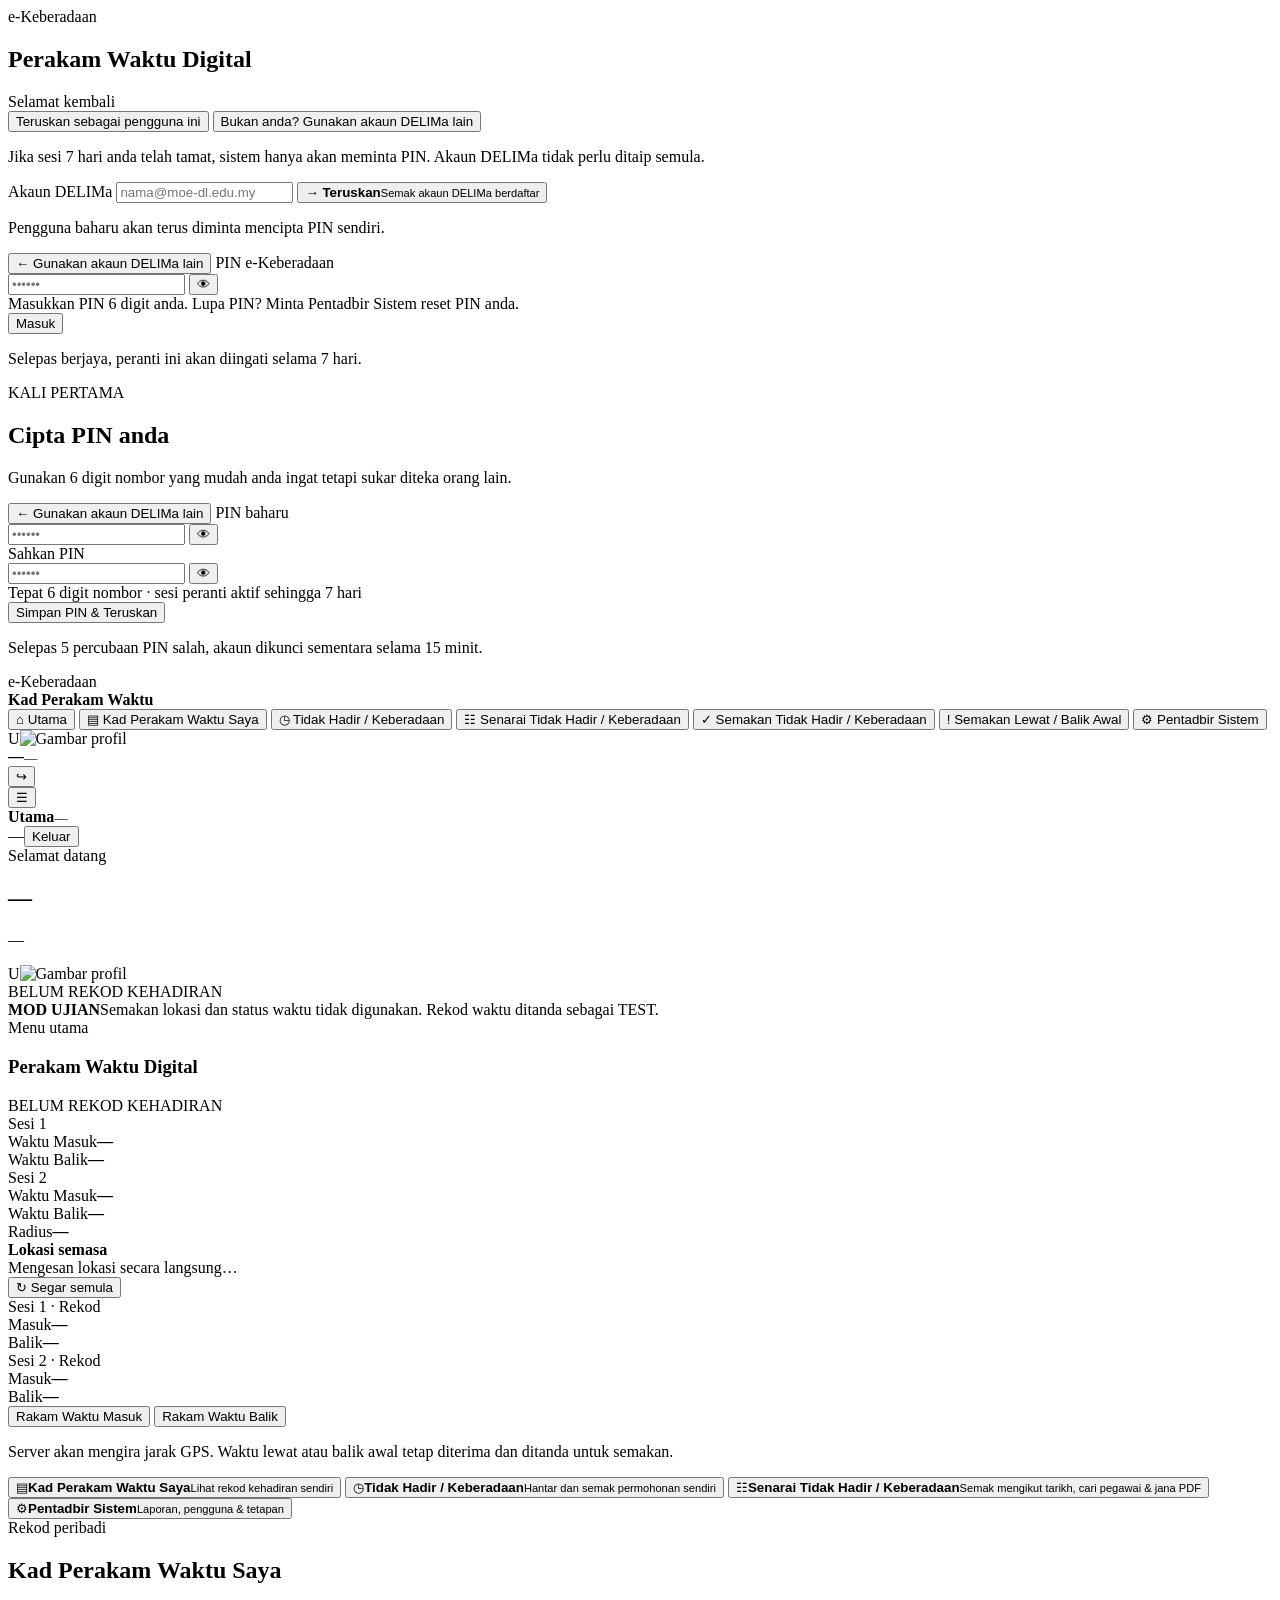
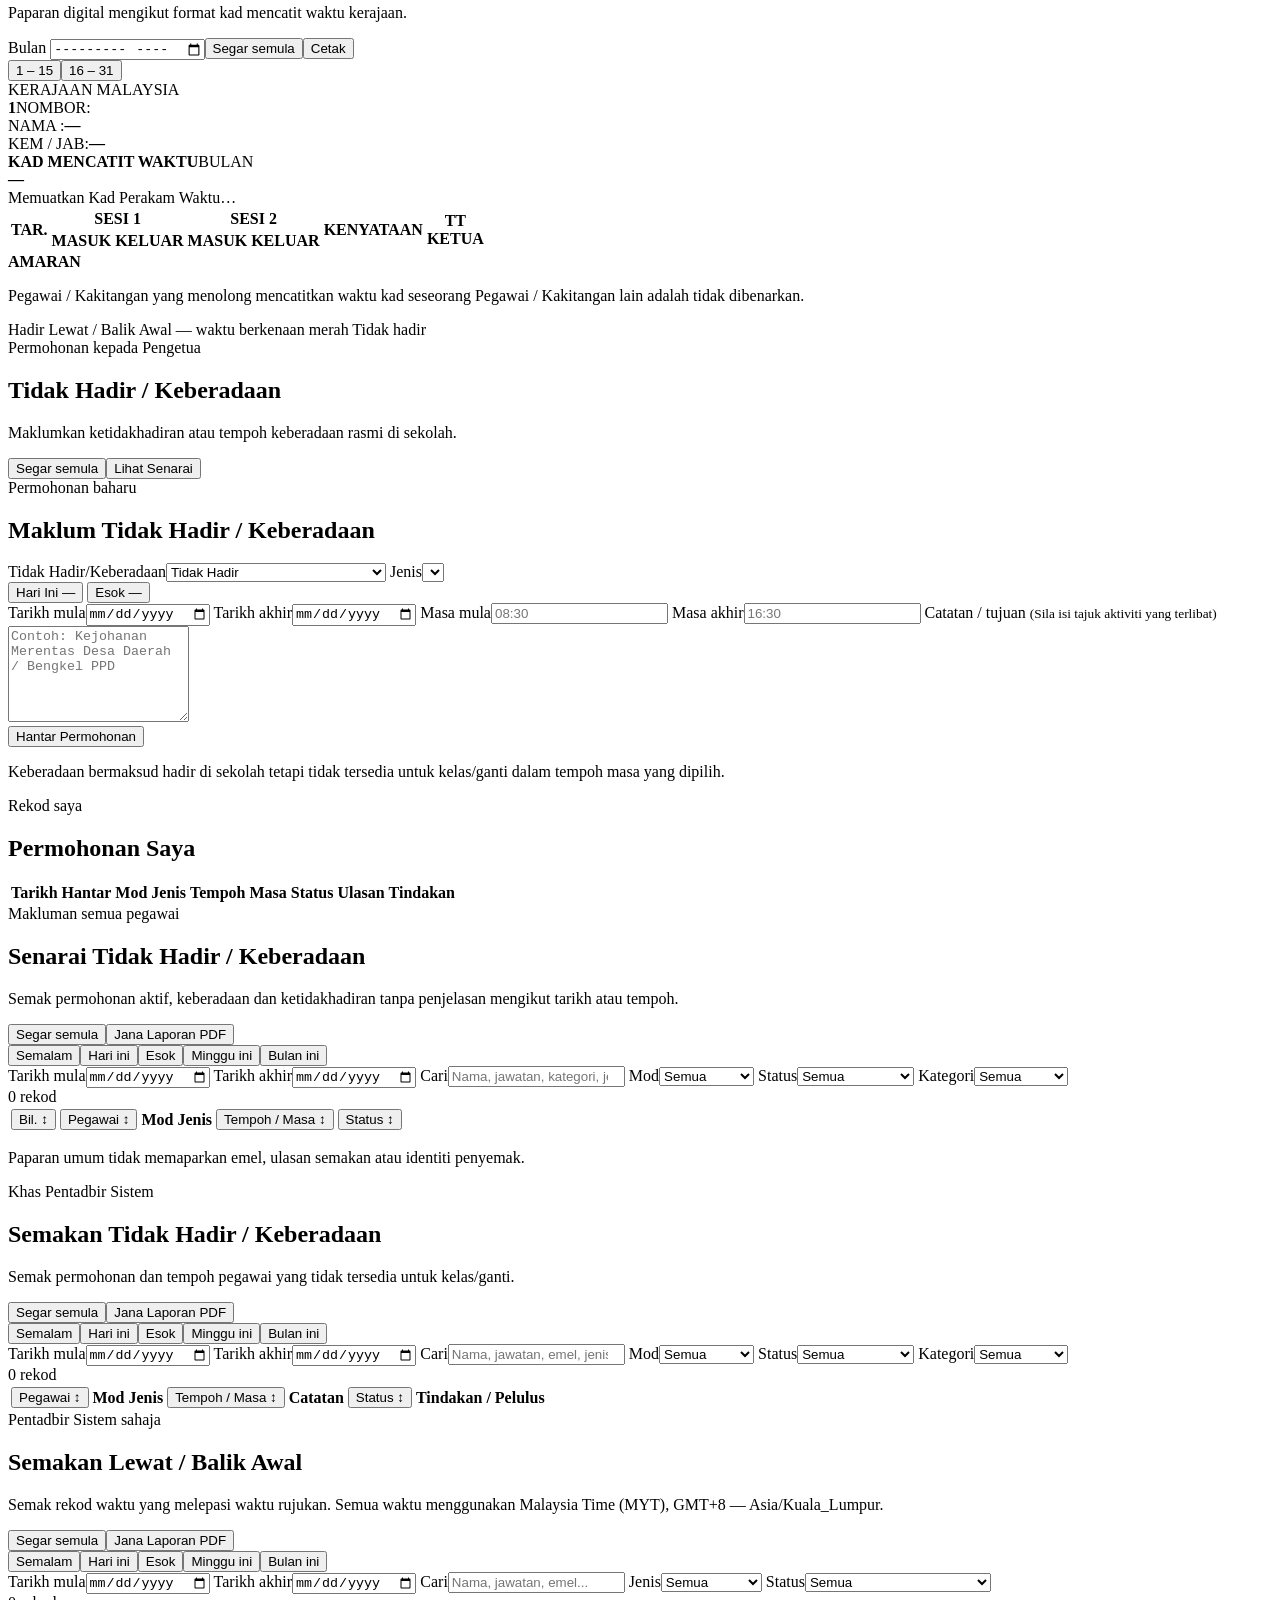
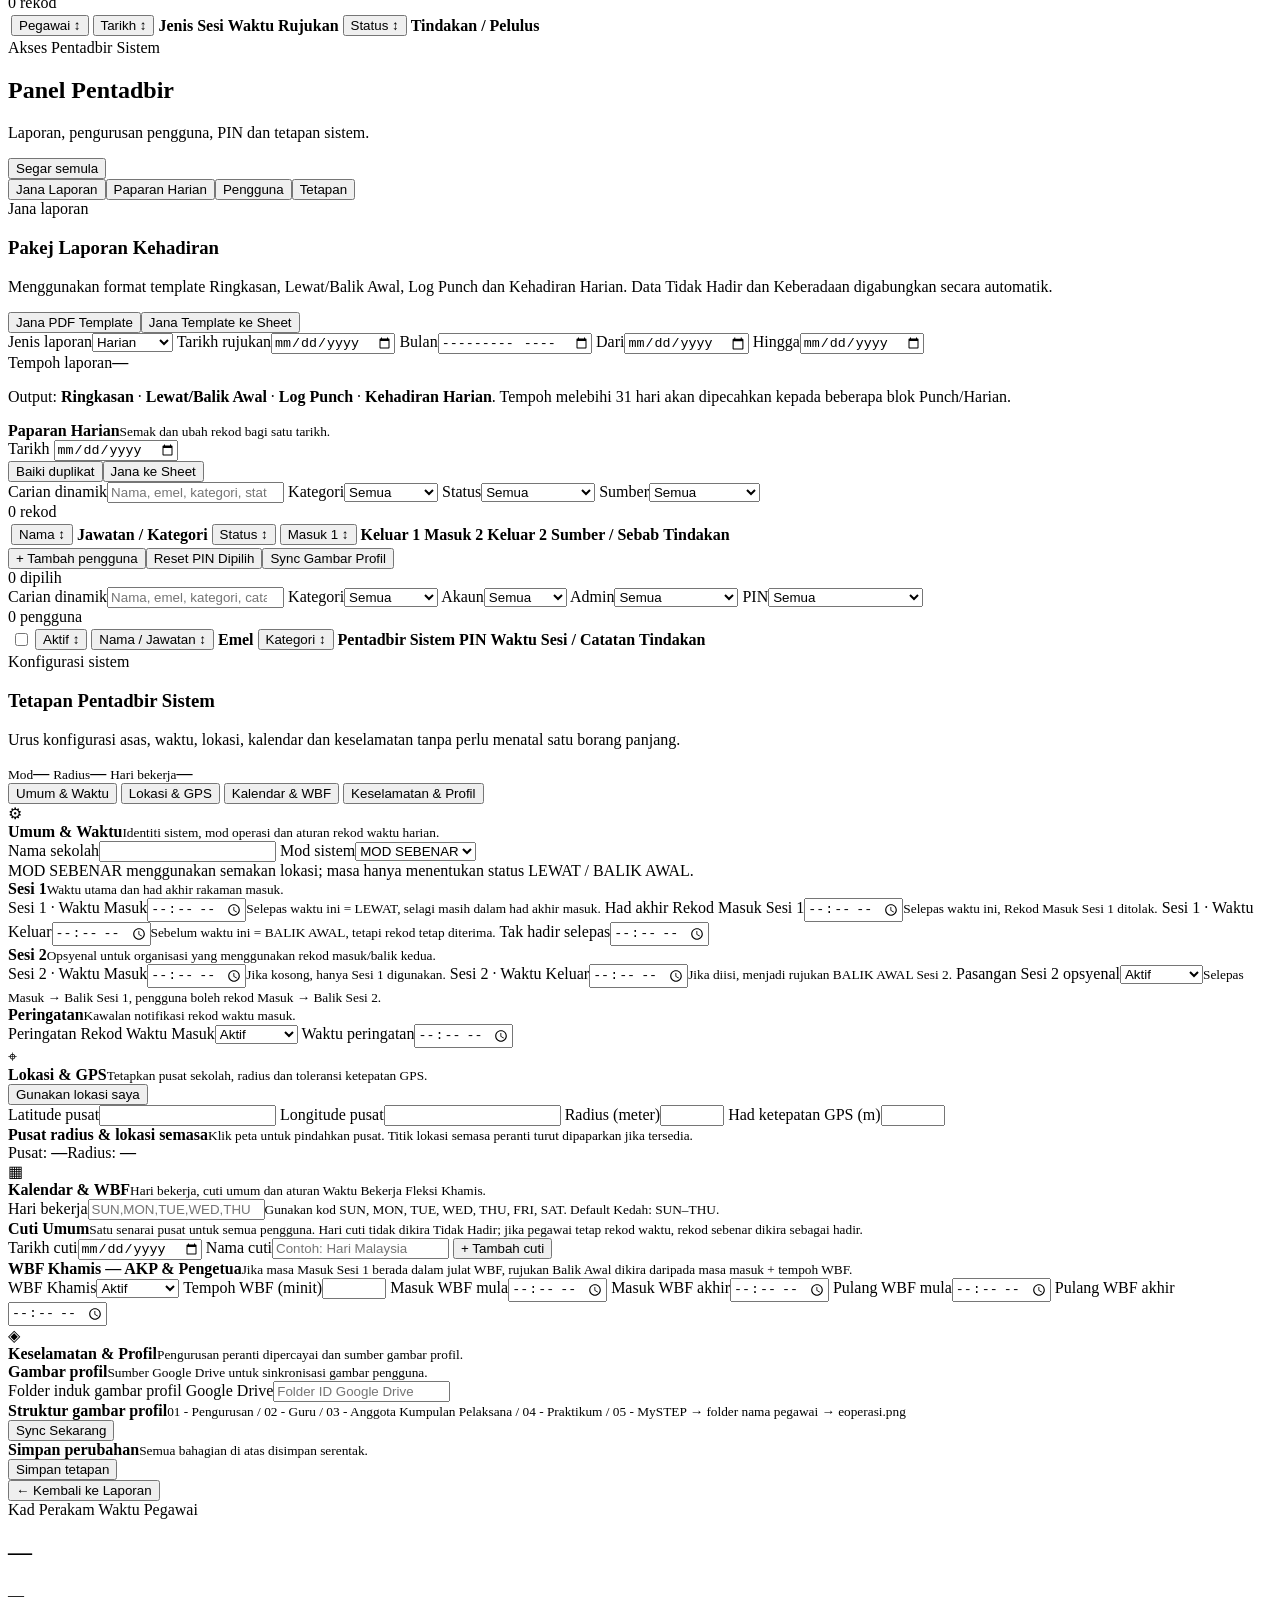
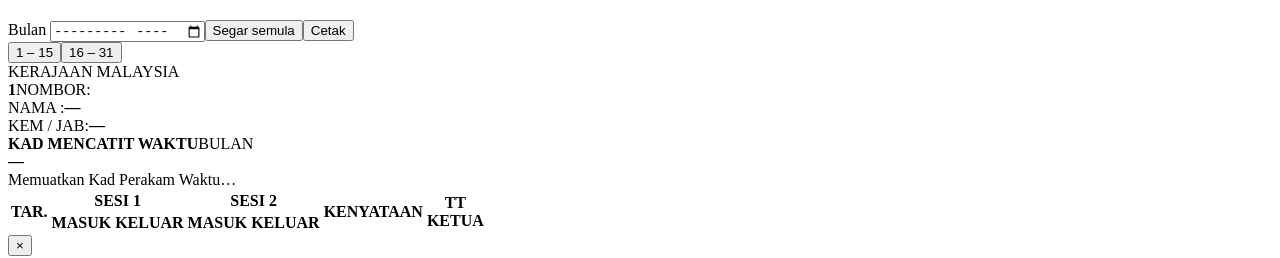
==== commit cf99a4d4: "ui: label admin reporting as template report pack" ====
--- a/Index.html
+++ b/Index.html
@@ -308,8 +308,8 @@
             <div id="tab-report-builder" class="tab-body">
               <section class="report-builder">
                 <div class="report-builder-head">
-                  <div><div class="eyebrow">Jana laporan</div><h3>Laporan Kehadiran / Keberadaan</h3><p>Pilih tempoh laporan. Sistem menggabungkan rekod kehadiran, lewat/balik awal, tidak hadir dan rekod keberadaan.</p></div>
-                  <div class="report-builder-actions"><button class="btn primary" type="button" onclick="generateAttendancePresenceReportPdfClient()">Jana PDF</button><button class="btn ghost" type="button" onclick="generateAttendancePresenceReportSheetClient()">Jana ke Sheet</button></div>
+                  <div><div class="eyebrow">Jana laporan</div><h3>Pakej Laporan Kehadiran</h3><p>Menggunakan format template Ringkasan, Lewat/Balik Awal, Log Punch dan Kehadiran Harian. Data Tidak Hadir dan Keberadaan digabungkan secara automatik.</p></div>
+                  <div class="report-builder-actions"><button class="btn primary" type="button" onclick="generateAttendancePresenceReportPdfClient()">Jana PDF Template</button><button class="btn ghost" type="button" onclick="generateAttendancePresenceReportSheetClient()">Jana Template ke Sheet</button></div>
                 </div>
                 <div class="report-builder-grid">
                   <label>Jenis laporan<select id="attendanceReportType" onchange="updateAttendanceReportPeriod()"><option value="DAILY">Harian</option><option value="WEEKLY">Mingguan</option><option value="MONTHLY">Bulanan</option><option value="RANGE">Tempoh</option></select></label>
@@ -319,6 +319,7 @@
                   <label id="attendanceReportToWrap" class="hidden">Hingga<input id="attendanceReportTo" type="date" onchange="updateAttendanceReportPeriod()"></label>
                 </div>
                 <div class="report-period-readout"><span>Tempoh laporan</span><b id="attendanceReportRangeText">—</b></div>
+                <p class="tiny report-template-note">Output: <b>Ringkasan</b> · <b>Lewat/Balik Awal</b> · <b>Log Punch</b> · <b>Kehadiran Harian</b>. Tempoh melebihi 31 hari akan dipecahkan kepada beberapa blok Punch/Harian.</p>
               </section>
             </div>
 
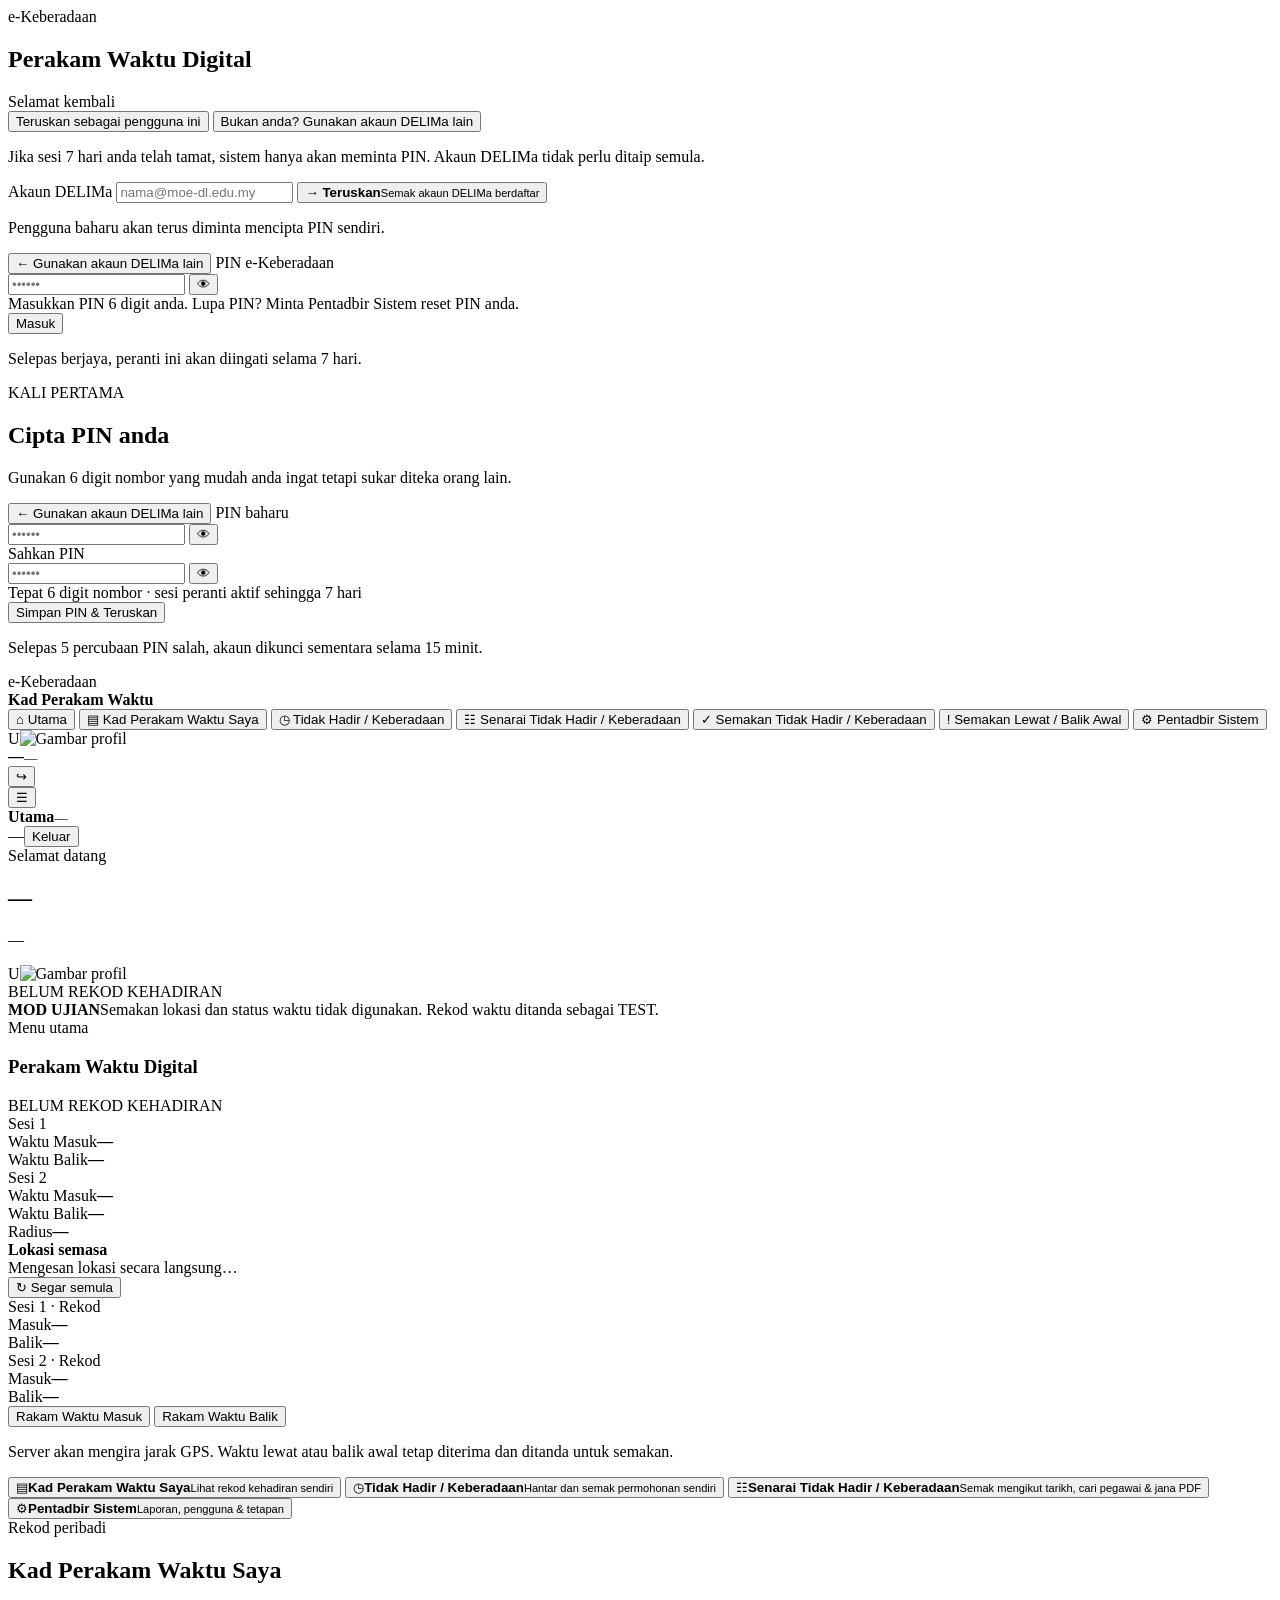
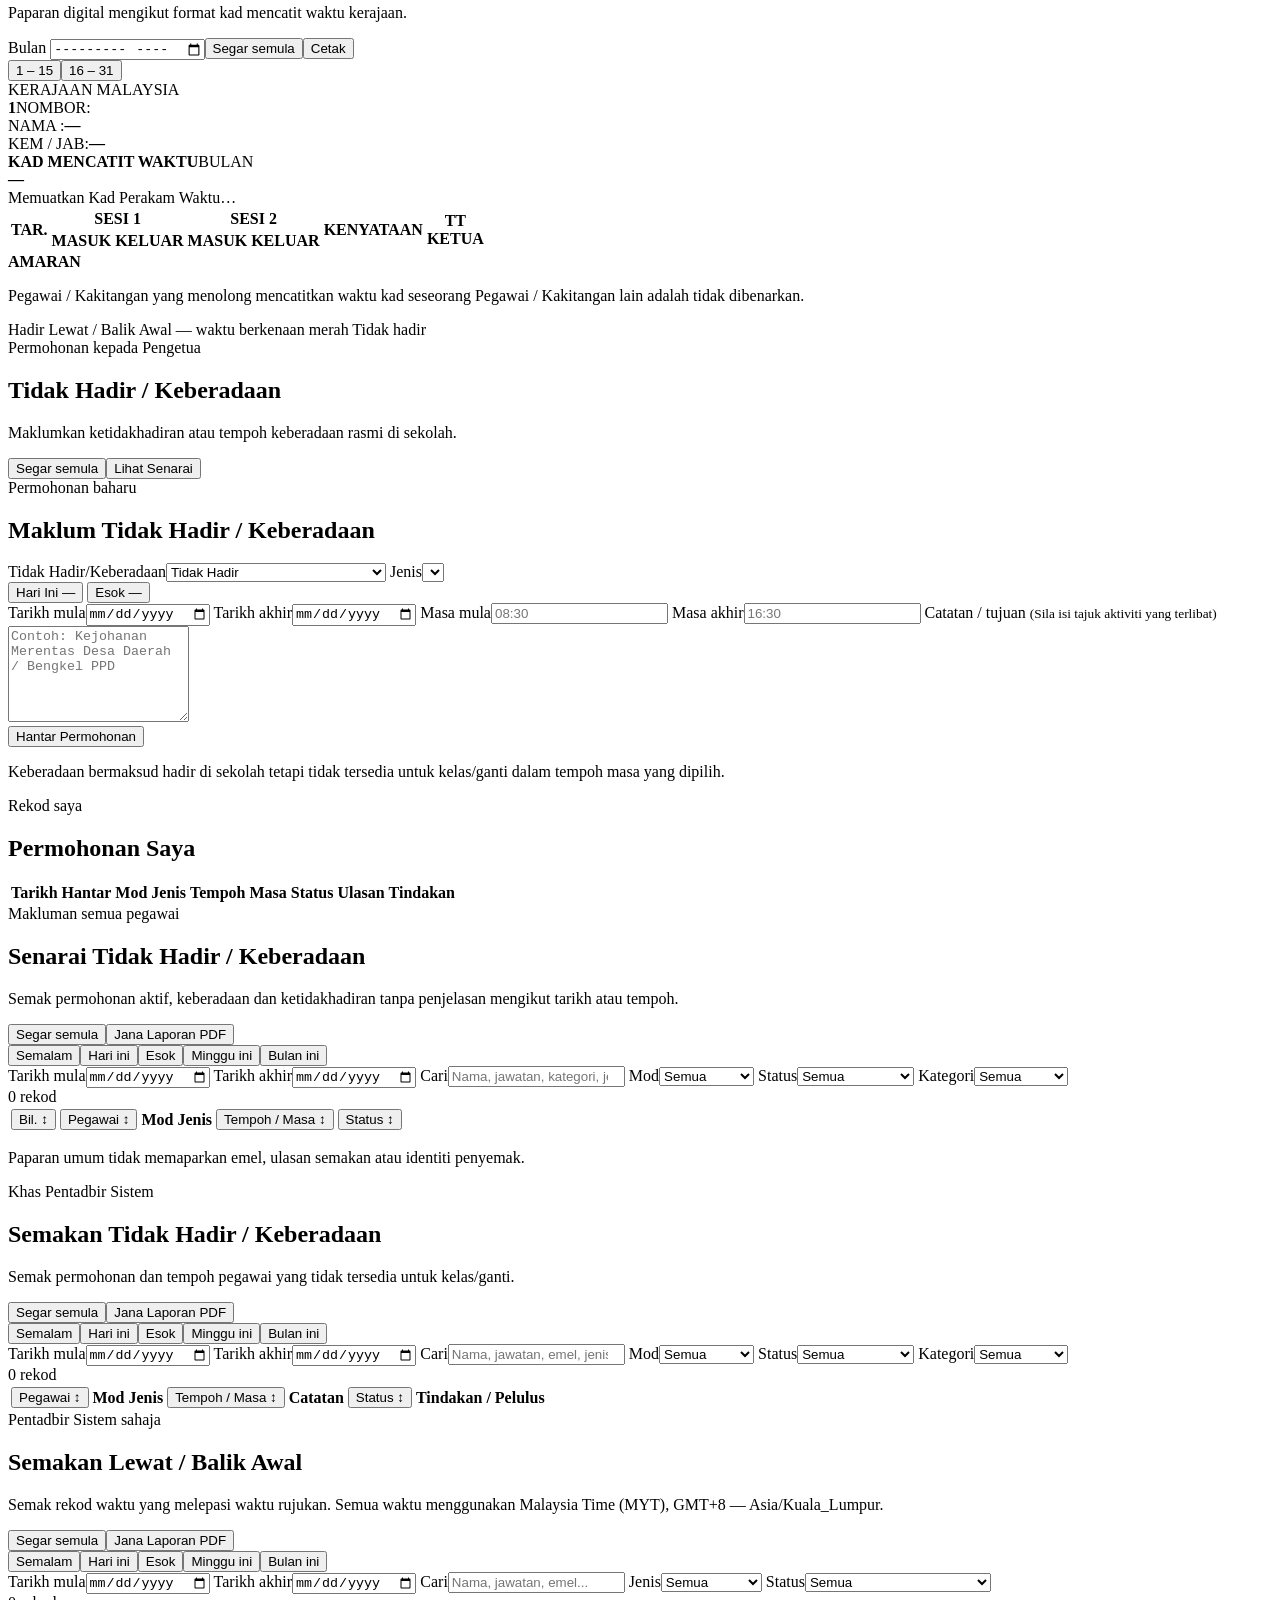
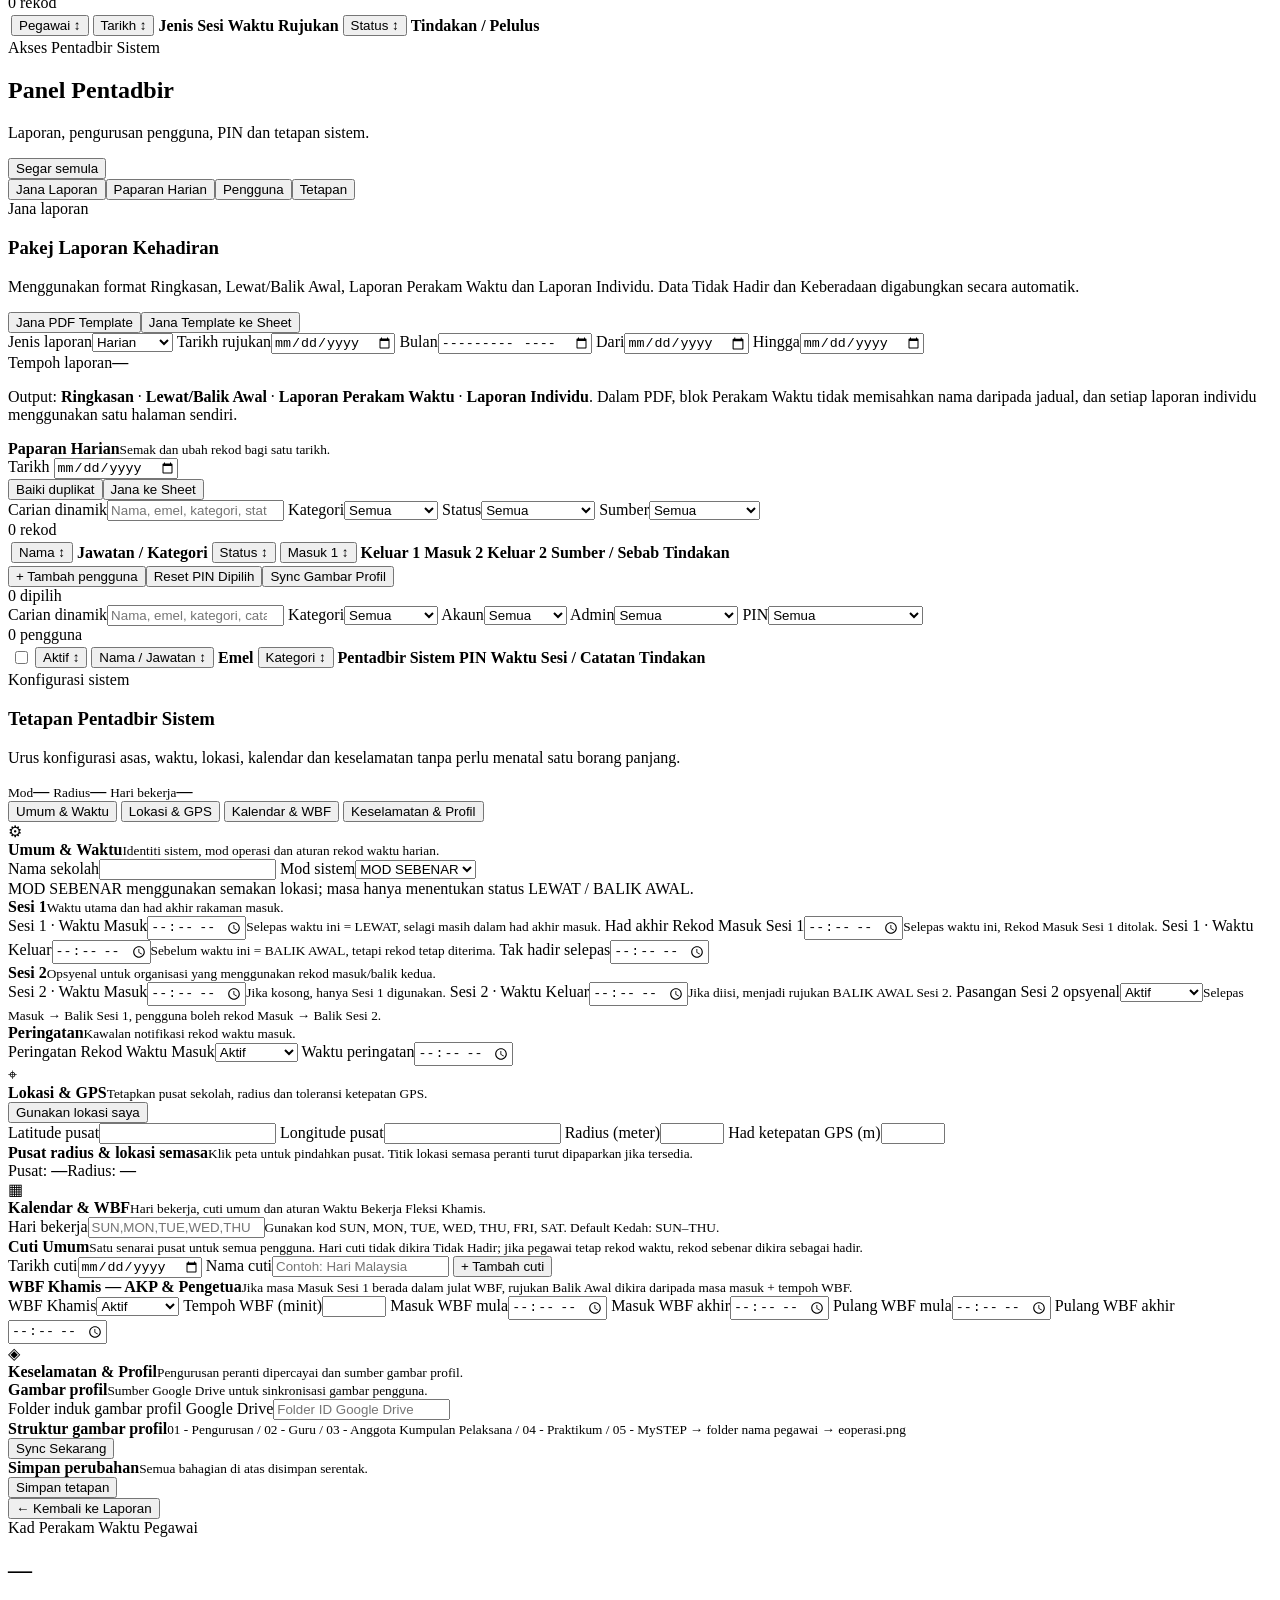
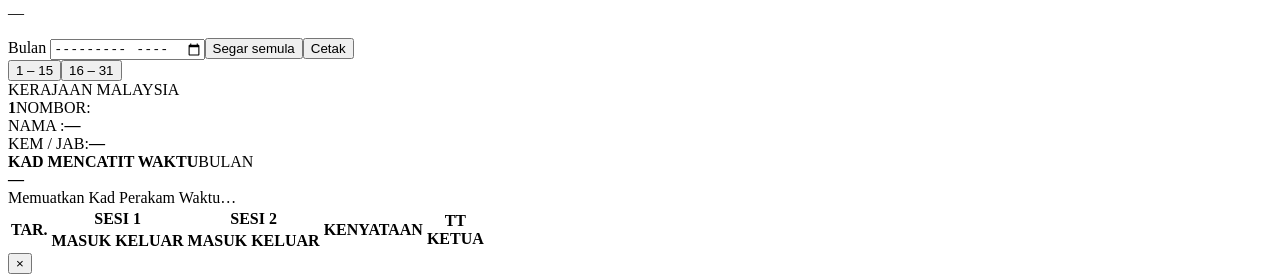
==== commit 0726fc1f: "copy: rename attendance report sections for print layout" ====
--- a/Index.html
+++ b/Index.html
@@ -308,7 +308,7 @@
             <div id="tab-report-builder" class="tab-body">
               <section class="report-builder">
                 <div class="report-builder-head">
-                  <div><div class="eyebrow">Jana laporan</div><h3>Pakej Laporan Kehadiran</h3><p>Menggunakan format template Ringkasan, Lewat/Balik Awal, Log Punch dan Kehadiran Harian. Data Tidak Hadir dan Keberadaan digabungkan secara automatik.</p></div>
+                  <div><div class="eyebrow">Jana laporan</div><h3>Pakej Laporan Kehadiran</h3><p>Menggunakan format Ringkasan, Lewat/Balik Awal, Laporan Perakam Waktu dan Laporan Individu. Data Tidak Hadir dan Keberadaan digabungkan secara automatik.</p></div>
                   <div class="report-builder-actions"><button class="btn primary" type="button" onclick="generateAttendancePresenceReportPdfClient()">Jana PDF Template</button><button class="btn ghost" type="button" onclick="generateAttendancePresenceReportSheetClient()">Jana Template ke Sheet</button></div>
                 </div>
                 <div class="report-builder-grid">
@@ -319,7 +319,7 @@
                   <label id="attendanceReportToWrap" class="hidden">Hingga<input id="attendanceReportTo" type="date" onchange="updateAttendanceReportPeriod()"></label>
                 </div>
                 <div class="report-period-readout"><span>Tempoh laporan</span><b id="attendanceReportRangeText">—</b></div>
-                <p class="tiny report-template-note">Output: <b>Ringkasan</b> · <b>Lewat/Balik Awal</b> · <b>Log Punch</b> · <b>Kehadiran Harian</b>. Tempoh melebihi 31 hari akan dipecahkan kepada beberapa blok Punch/Harian.</p>
+                <p class="tiny report-template-note">Output: <b>Ringkasan</b> · <b>Lewat/Balik Awal</b> · <b>Laporan Perakam Waktu</b> · <b>Laporan Individu</b>. Dalam PDF, blok Perakam Waktu tidak memisahkan nama daripada jadual, dan setiap laporan individu menggunakan satu halaman sendiri.</p>
               </section>
             </div>
 
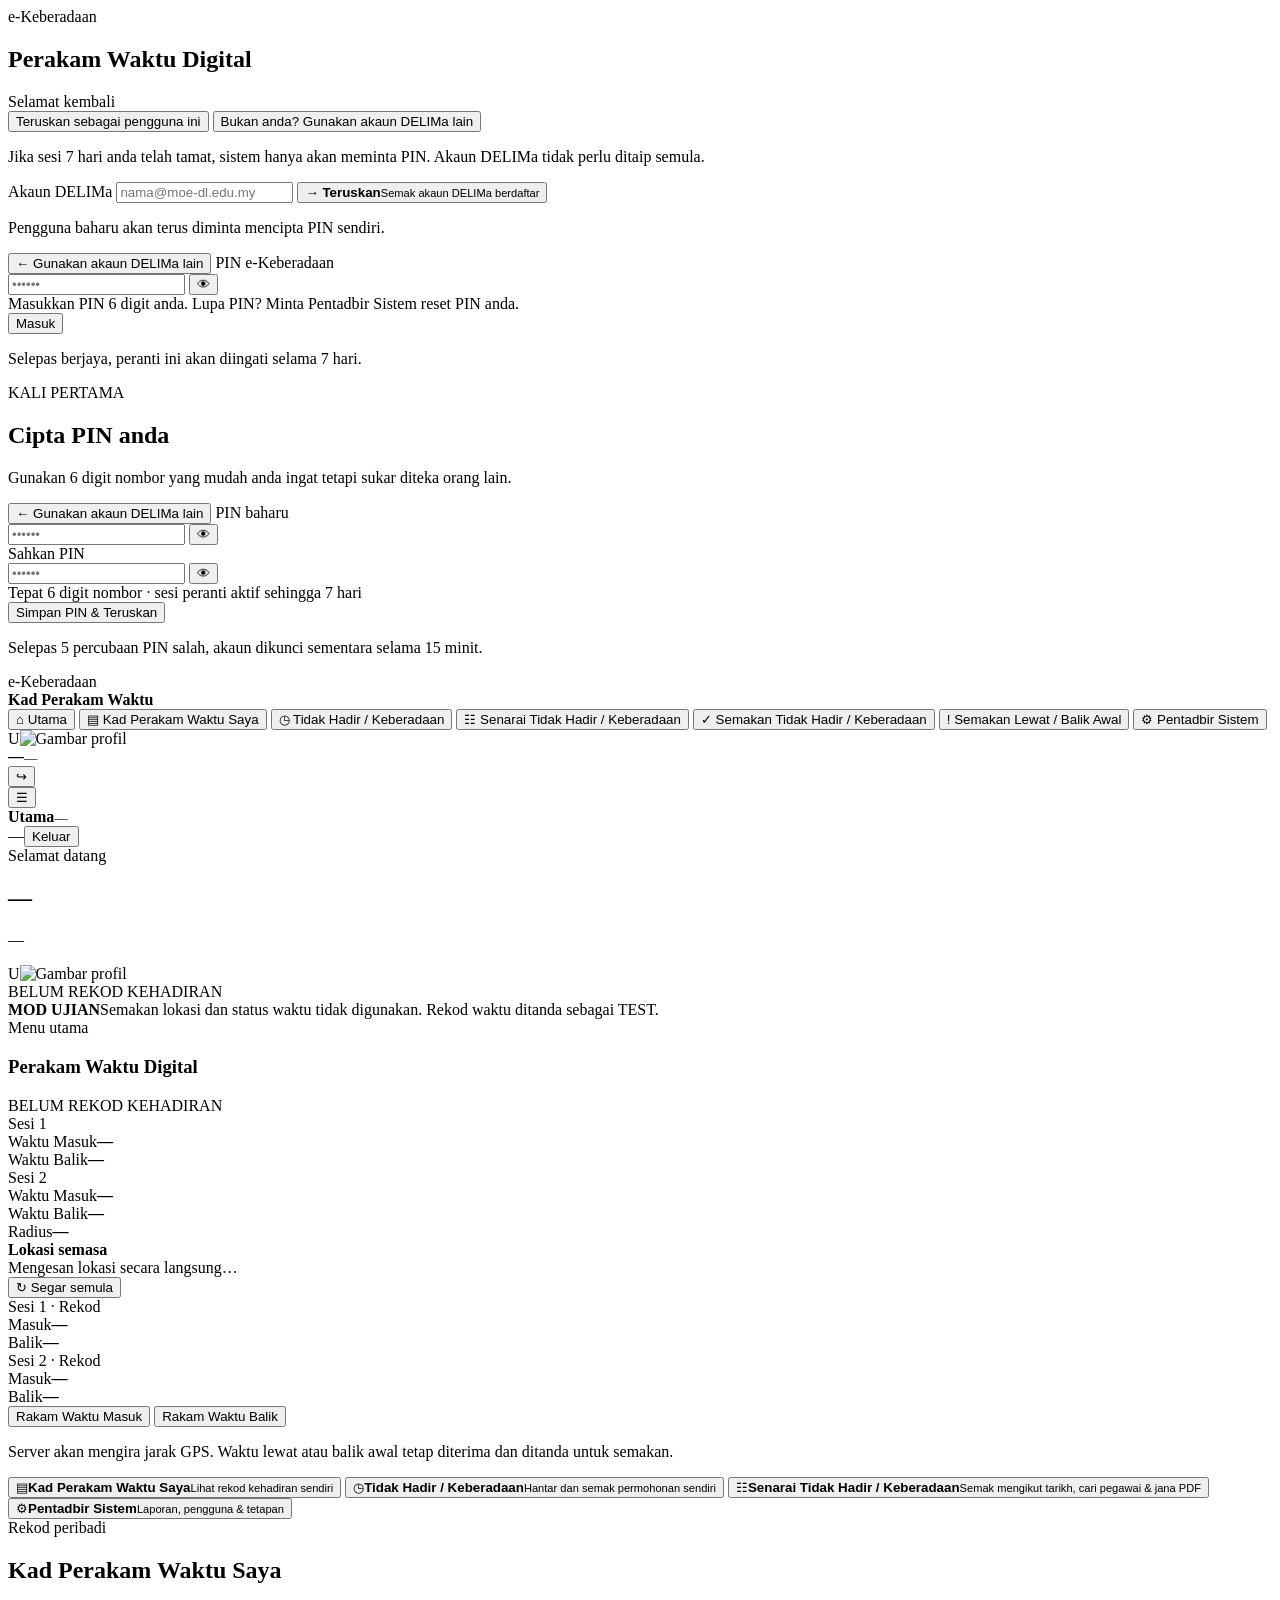
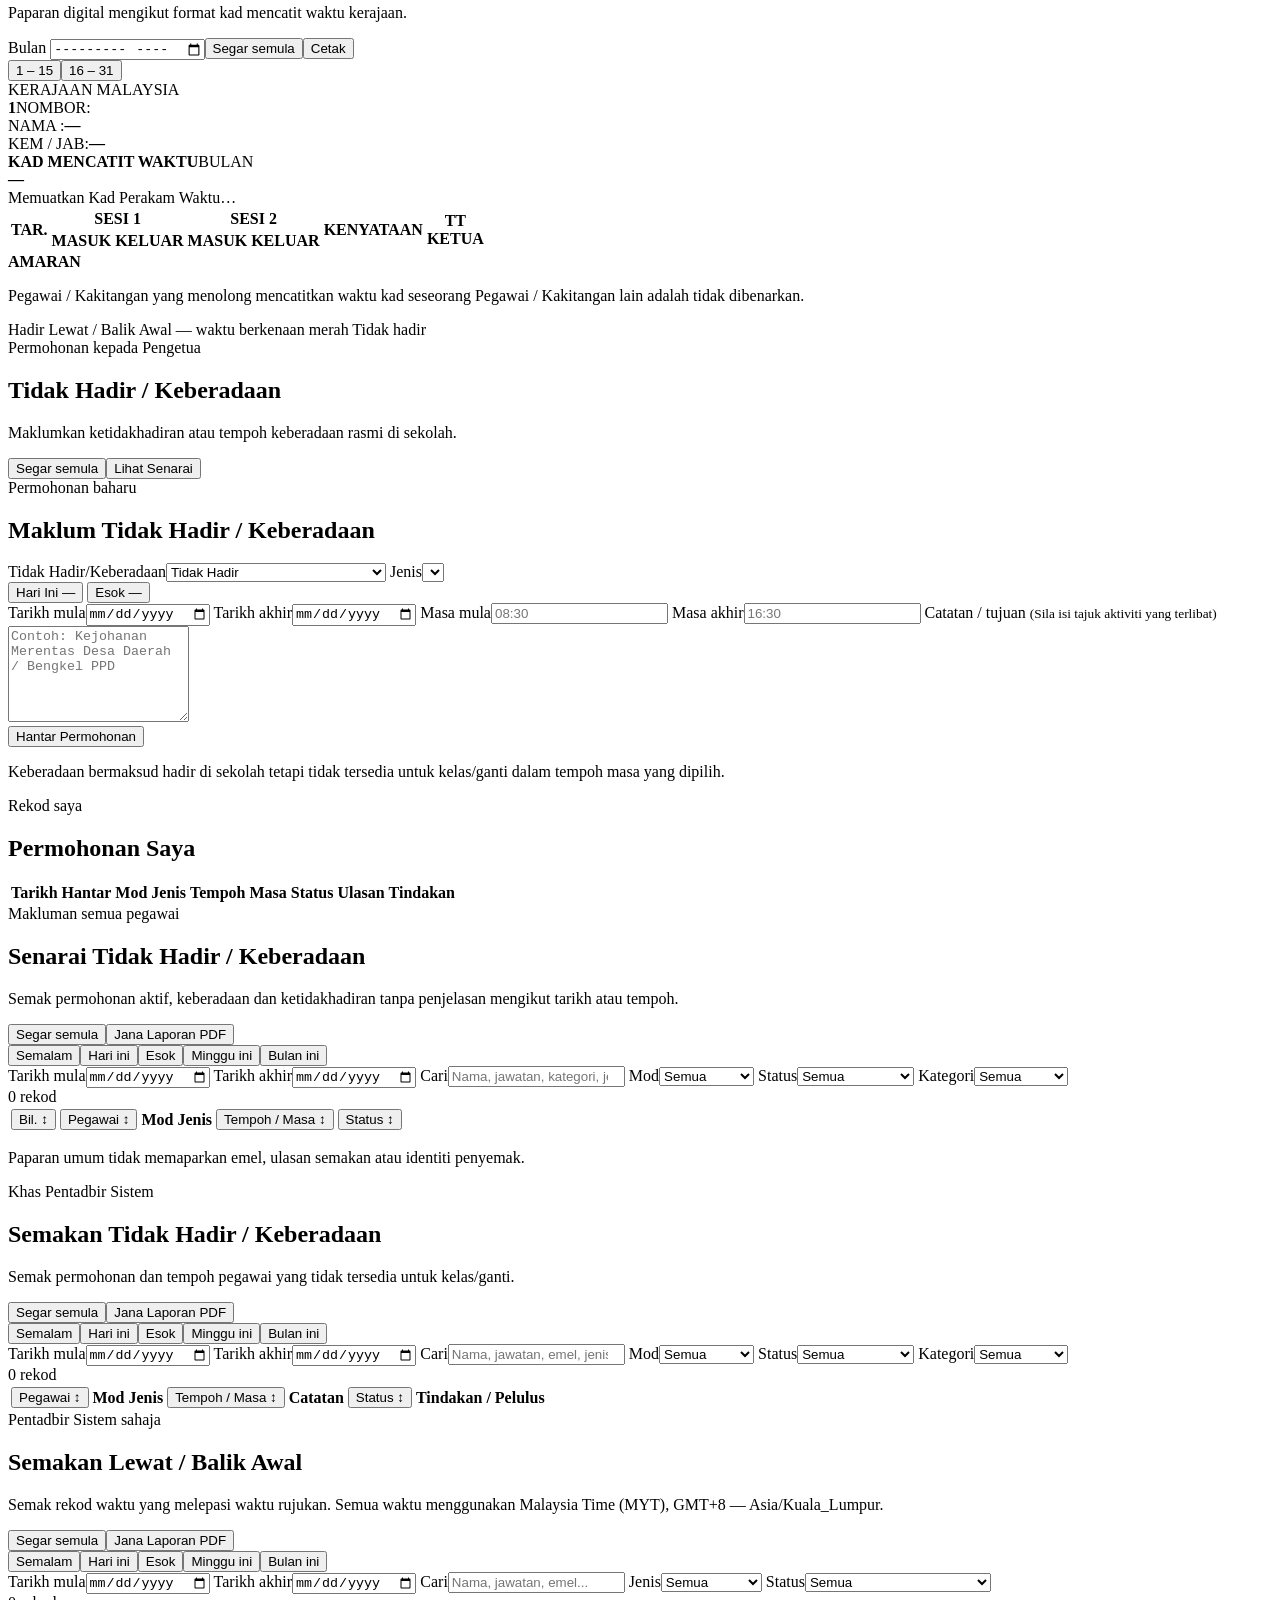
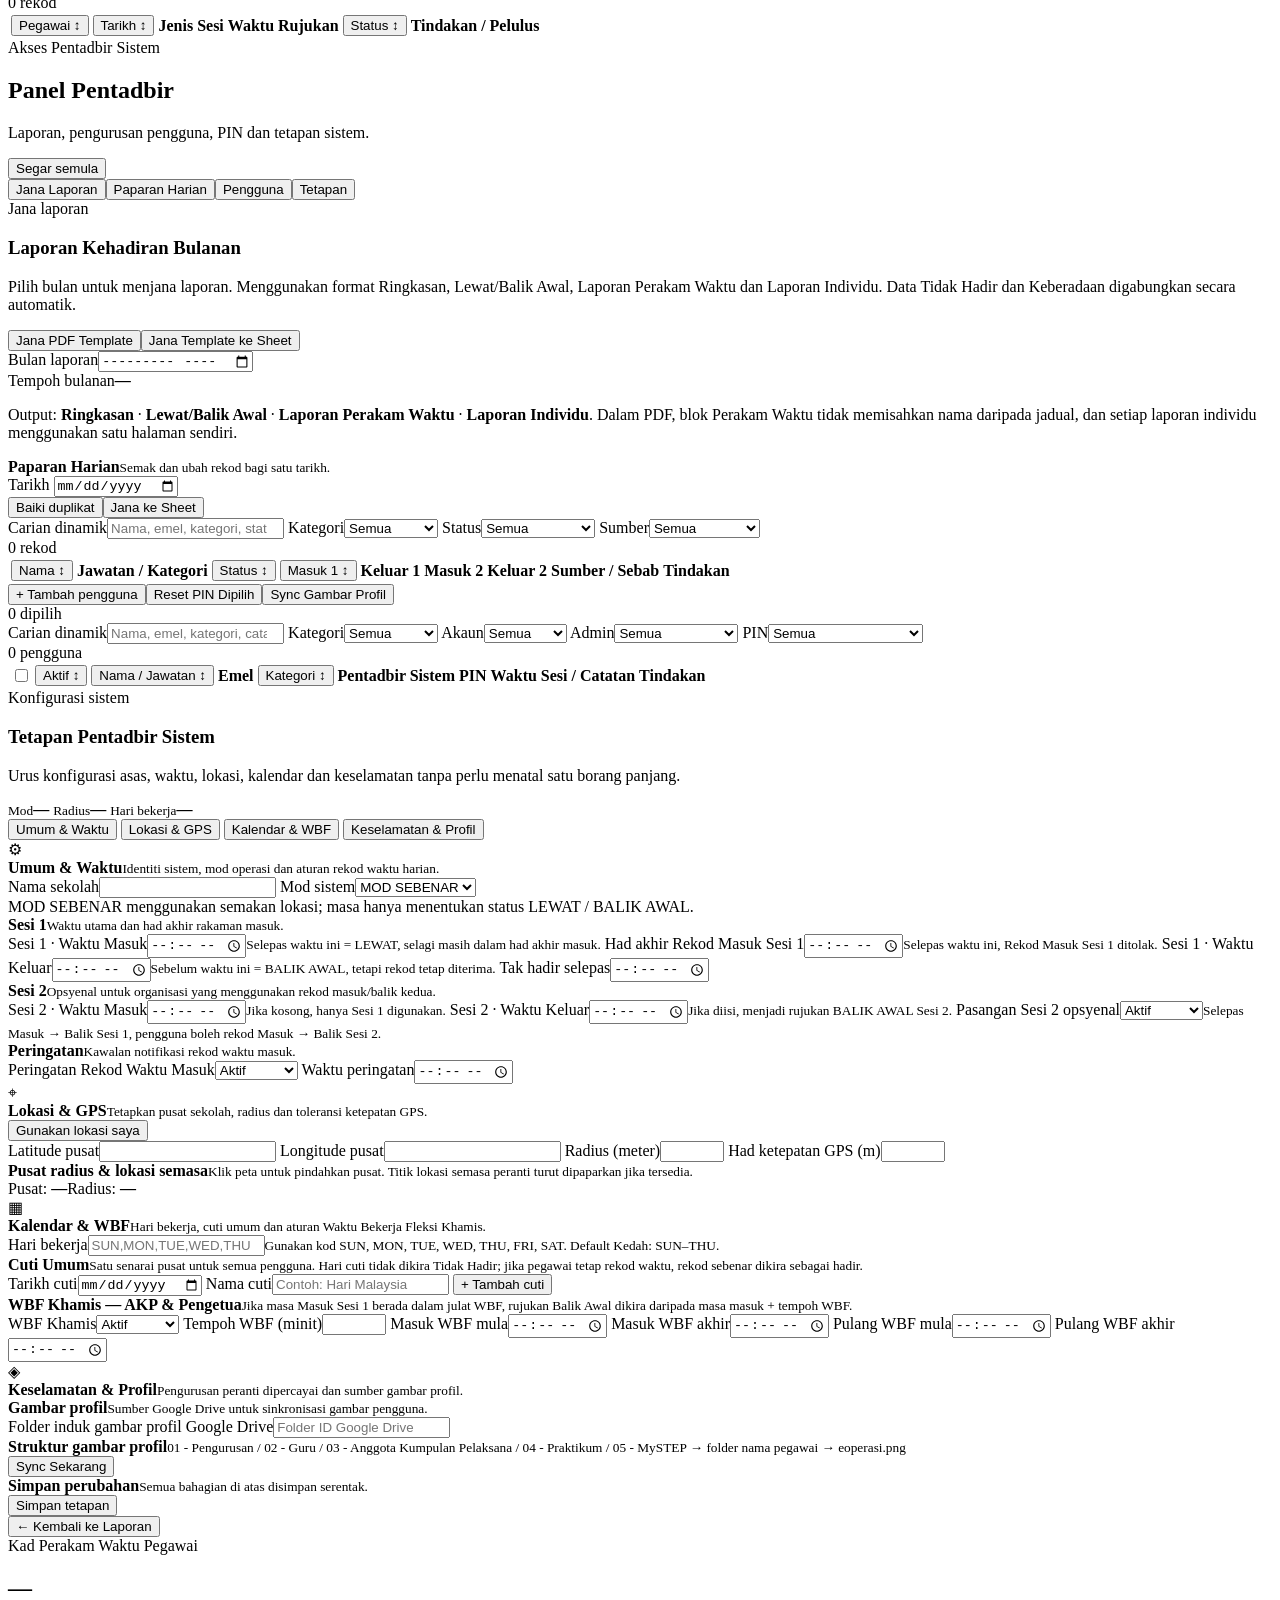
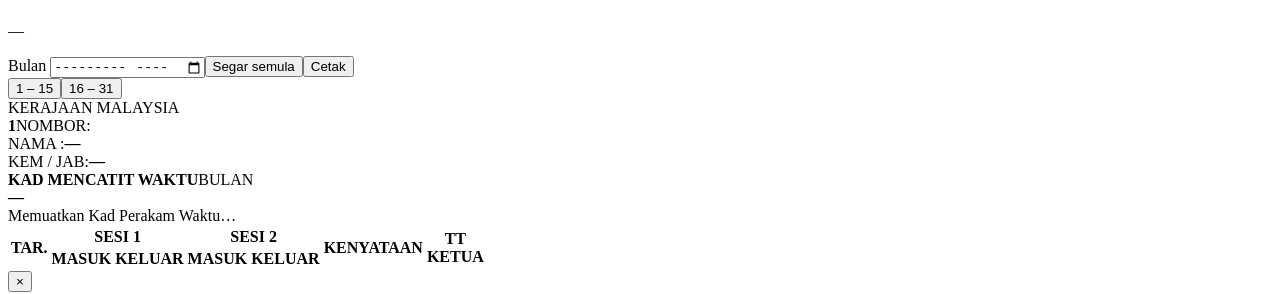
==== commit ba6be7a1: "ui: provide monthly-only admin attendance report selector" ====
--- a/Index.html
+++ b/Index.html
@@ -308,17 +308,13 @@
             <div id="tab-report-builder" class="tab-body">
               <section class="report-builder">
                 <div class="report-builder-head">
-                  <div><div class="eyebrow">Jana laporan</div><h3>Pakej Laporan Kehadiran</h3><p>Menggunakan format Ringkasan, Lewat/Balik Awal, Laporan Perakam Waktu dan Laporan Individu. Data Tidak Hadir dan Keberadaan digabungkan secara automatik.</p></div>
+                  <div><div class="eyebrow">Jana laporan</div><h3>Laporan Kehadiran Bulanan</h3><p>Pilih bulan untuk menjana laporan. Menggunakan format Ringkasan, Lewat/Balik Awal, Laporan Perakam Waktu dan Laporan Individu. Data Tidak Hadir dan Keberadaan digabungkan secara automatik.</p></div>
                   <div class="report-builder-actions"><button class="btn primary" type="button" onclick="generateAttendancePresenceReportPdfClient()">Jana PDF Template</button><button class="btn ghost" type="button" onclick="generateAttendancePresenceReportSheetClient()">Jana Template ke Sheet</button></div>
                 </div>
-                <div class="report-builder-grid">
-                  <label>Jenis laporan<select id="attendanceReportType" onchange="updateAttendanceReportPeriod()"><option value="DAILY">Harian</option><option value="WEEKLY">Mingguan</option><option value="MONTHLY">Bulanan</option><option value="RANGE">Tempoh</option></select></label>
-                  <label id="attendanceReportDateWrap">Tarikh rujukan<input id="attendanceReportDate" type="date" onchange="updateAttendanceReportPeriod()"></label>
-                  <label id="attendanceReportMonthWrap" class="hidden">Bulan<input id="attendanceReportMonth" type="month" onchange="updateAttendanceReportPeriod()"></label>
-                  <label id="attendanceReportFromWrap" class="hidden">Dari<input id="attendanceReportFrom" type="date" onchange="updateAttendanceReportPeriod()"></label>
-                  <label id="attendanceReportToWrap" class="hidden">Hingga<input id="attendanceReportTo" type="date" onchange="updateAttendanceReportPeriod()"></label>
-                </div>
-                <div class="report-period-readout"><span>Tempoh laporan</span><b id="attendanceReportRangeText">—</b></div>
+                <div class="report-builder-grid report-builder-monthly">
+                  <label>Bulan laporan<input id="attendanceReportMonth" type="month" onchange="updateAttendanceReportPeriod()" required></label>
+                </div>
+                <div class="report-period-readout"><span>Tempoh bulanan</span><b id="attendanceReportRangeText">—</b></div>
                 <p class="tiny report-template-note">Output: <b>Ringkasan</b> · <b>Lewat/Balik Awal</b> · <b>Laporan Perakam Waktu</b> · <b>Laporan Individu</b>. Dalam PDF, blok Perakam Waktu tidak memisahkan nama daripada jadual, dan setiap laporan individu menggunakan satu halaman sendiri.</p>
               </section>
             </div>
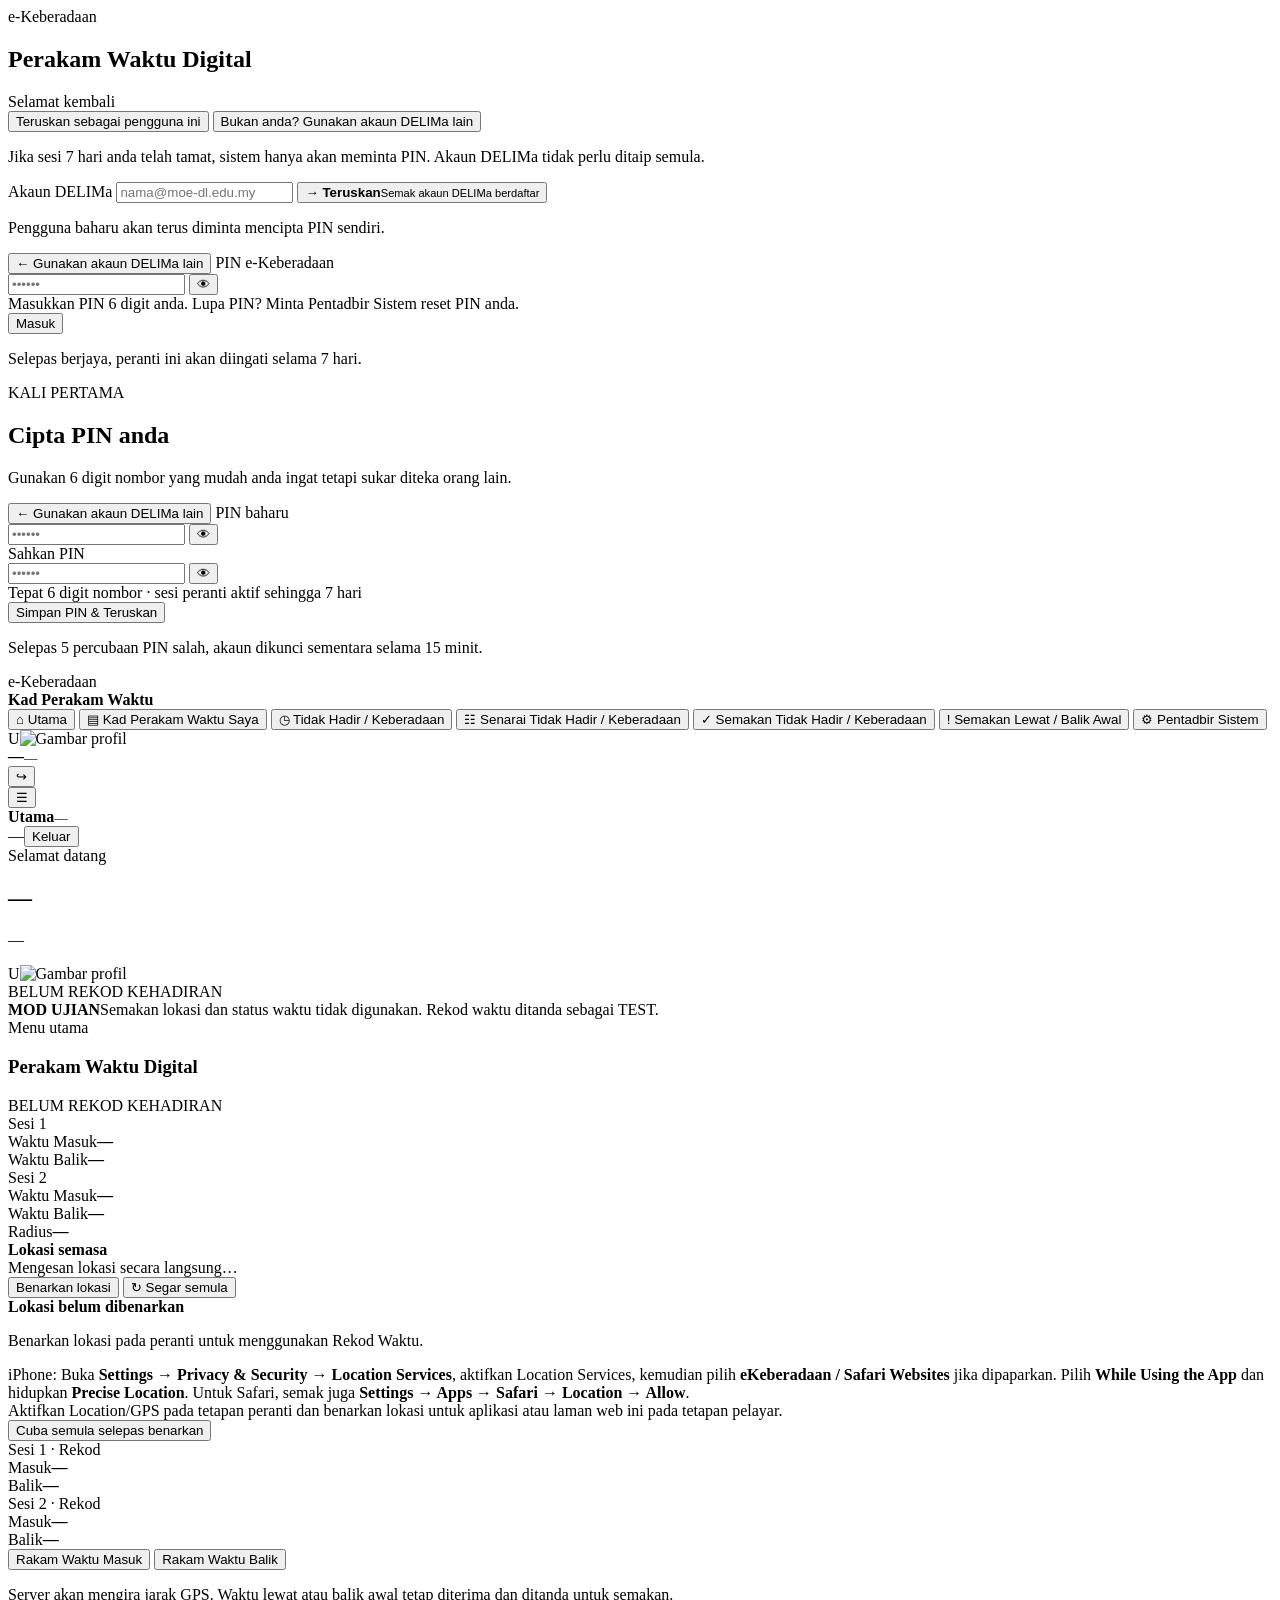
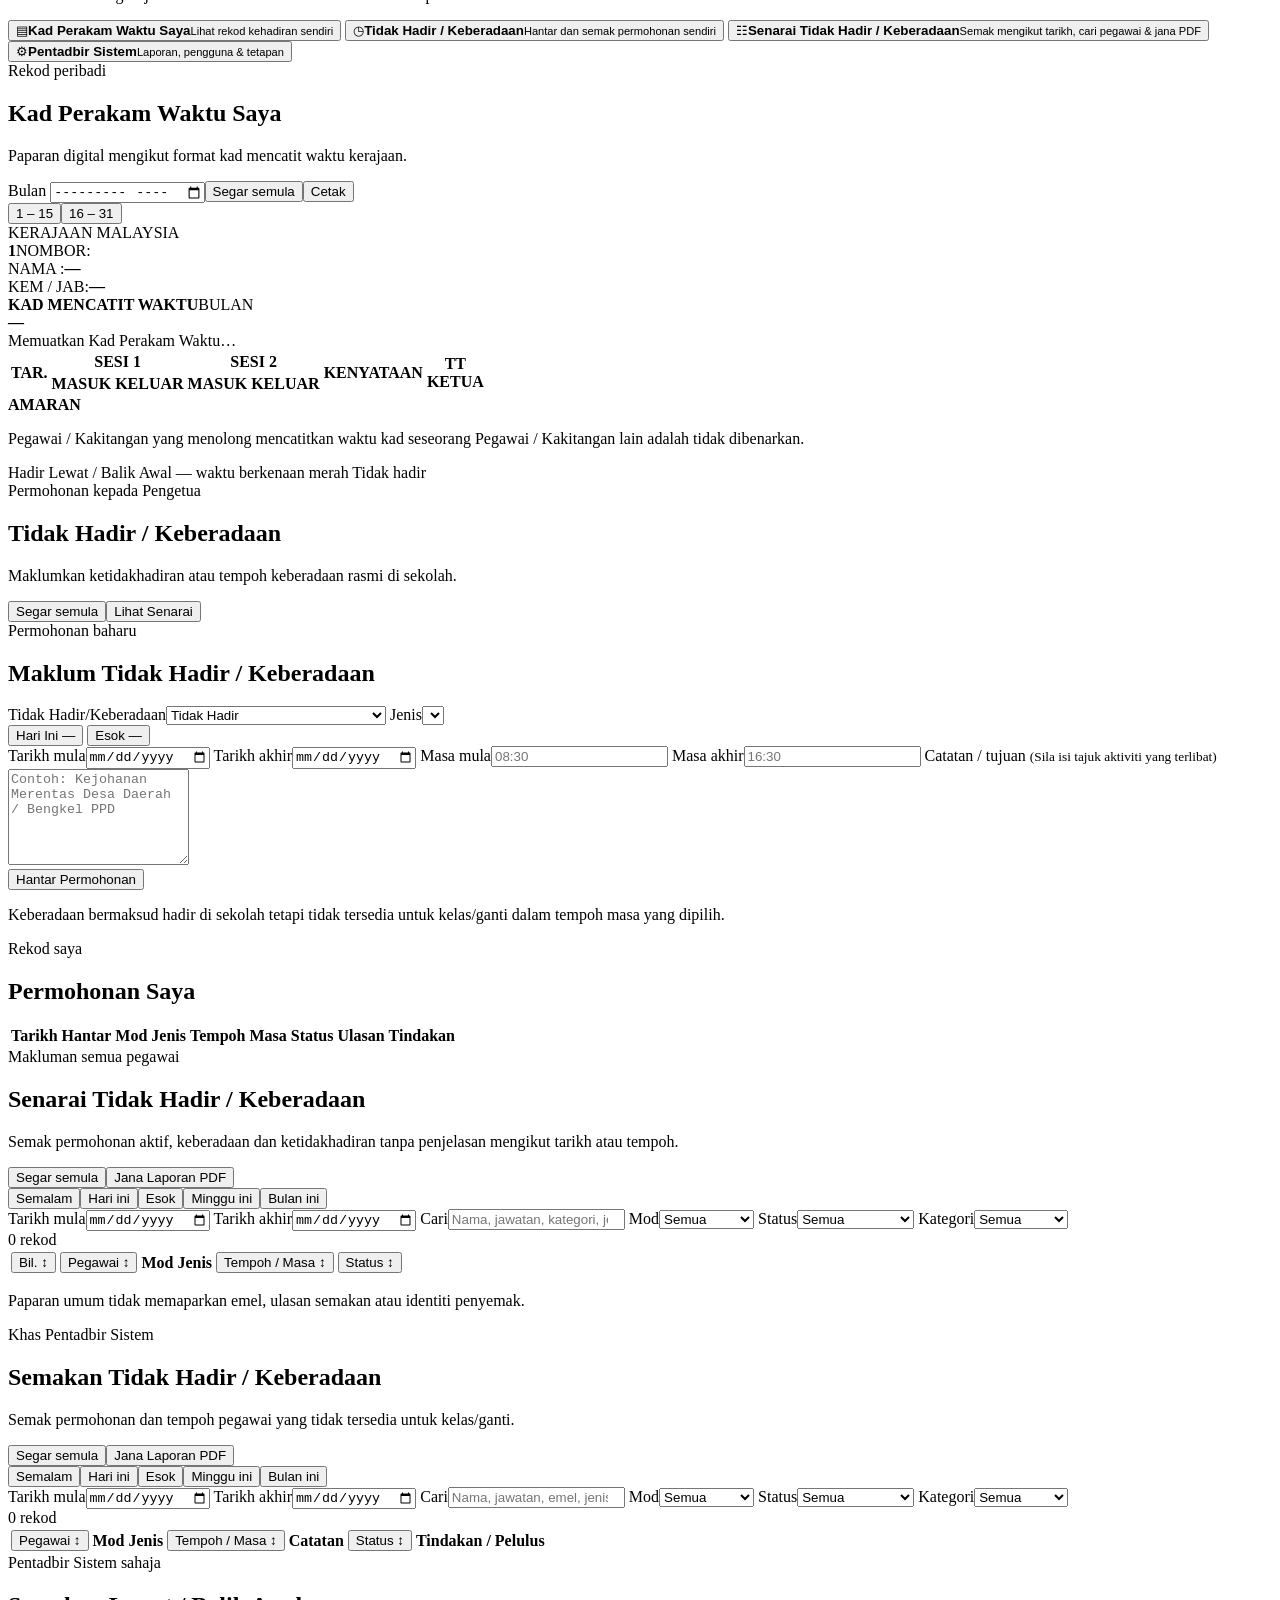
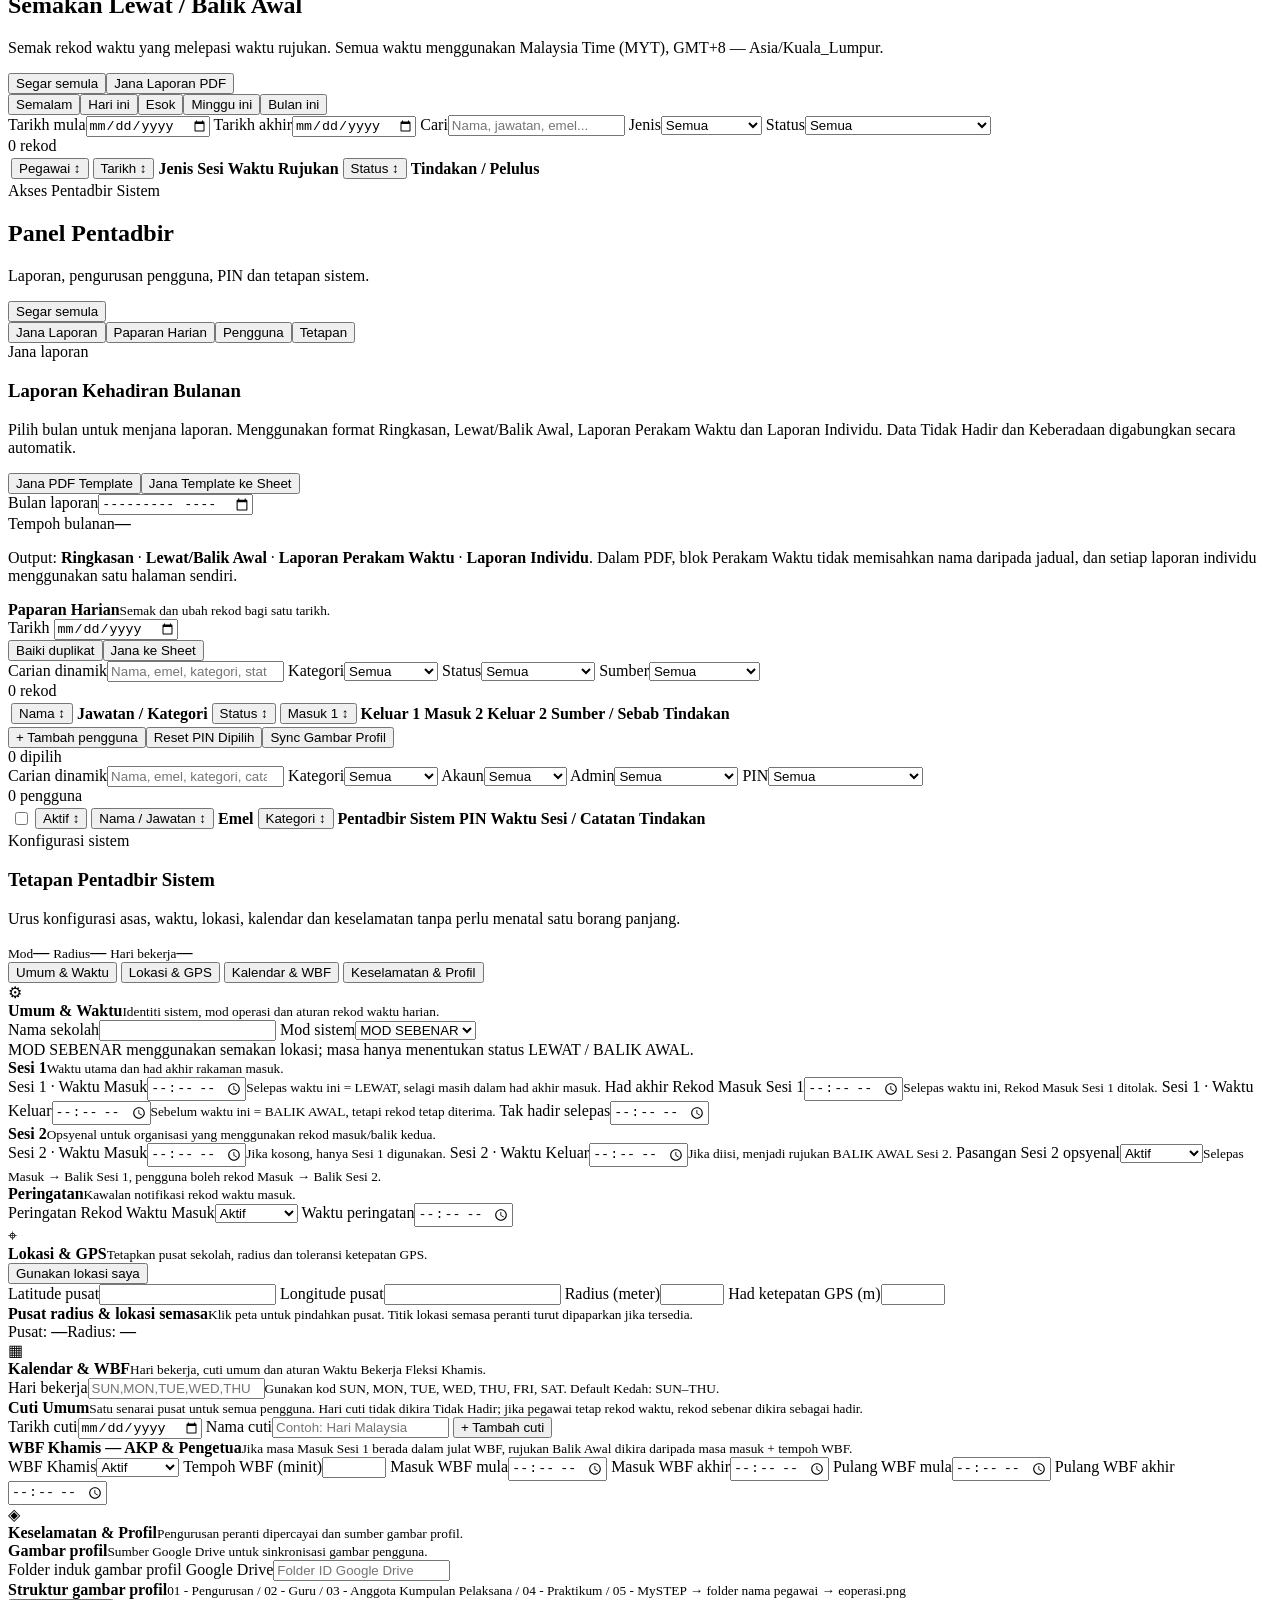
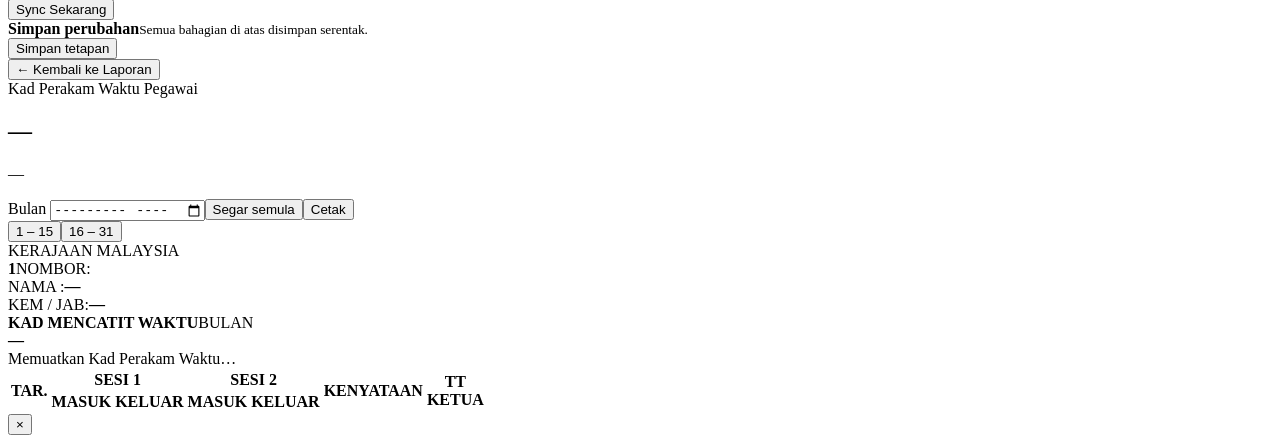
==== commit 35ae60e5: "ui: add enable-location action and iPhone permission guidance" ====
--- a/Index.html
+++ b/Index.html
@@ -156,8 +156,16 @@
               <div class="location-status-copy"><b id="locationTitle">Lokasi semasa</b><div id="locationText" class="muted">Mengesan lokasi secara langsung…</div></div>
               <div class="location-actions">
                 <span id="gpsDot" class="gps-dot"></span>
-                <button id="refreshLocationBtn" class="btn ghost small" type="button" onclick="refreshLiveLocation()">↻ Segar semula</button>
-              </div>
+                <button id="enableLocationBtn" class="btn primary small hidden" type="button" onclick="requestLocationPermission()">Benarkan lokasi</button>
+                <button id="refreshLocationBtn" class="btn ghost small" type="button" onclick="refreshLiveLocation().catch(()=>{})">↻ Segar semula</button>
+              </div>
+            </div>
+            <div id="locationPermissionHelp" class="location-permission-help hidden" role="status" aria-live="polite">
+              <b id="locationPermissionHelpTitle">Lokasi belum dibenarkan</b>
+              <p id="locationPermissionHelpText">Benarkan lokasi pada peranti untuk menggunakan Rekod Waktu.</p>
+              <div id="locationPermissionIphone" class="hidden">iPhone: Buka <b>Settings → Privacy &amp; Security → Location Services</b>, aktifkan Location Services, kemudian pilih <b>eKeberadaan / Safari Websites</b> jika dipaparkan. Pilih <b>While Using the App</b> dan hidupkan <b>Precise Location</b>. Untuk Safari, semak juga <b>Settings → Apps → Safari → Location → Allow</b>.</div>
+              <div id="locationPermissionOther" class="hidden">Aktifkan Location/GPS pada tetapan peranti dan benarkan lokasi untuk aplikasi atau laman web ini pada tetapan pelayar.</div>
+              <button class="btn ghost small" type="button" onclick="requestLocationPermission()">Cuba semula selepas benarkan</button>
             </div>
             <div id="homeLocationMap" class="home-location-map" aria-label="Peta lokasi semasa dan radius sekolah"></div>
             <div id="homePunchTimes" class="punch-times home-punch-times single-session">
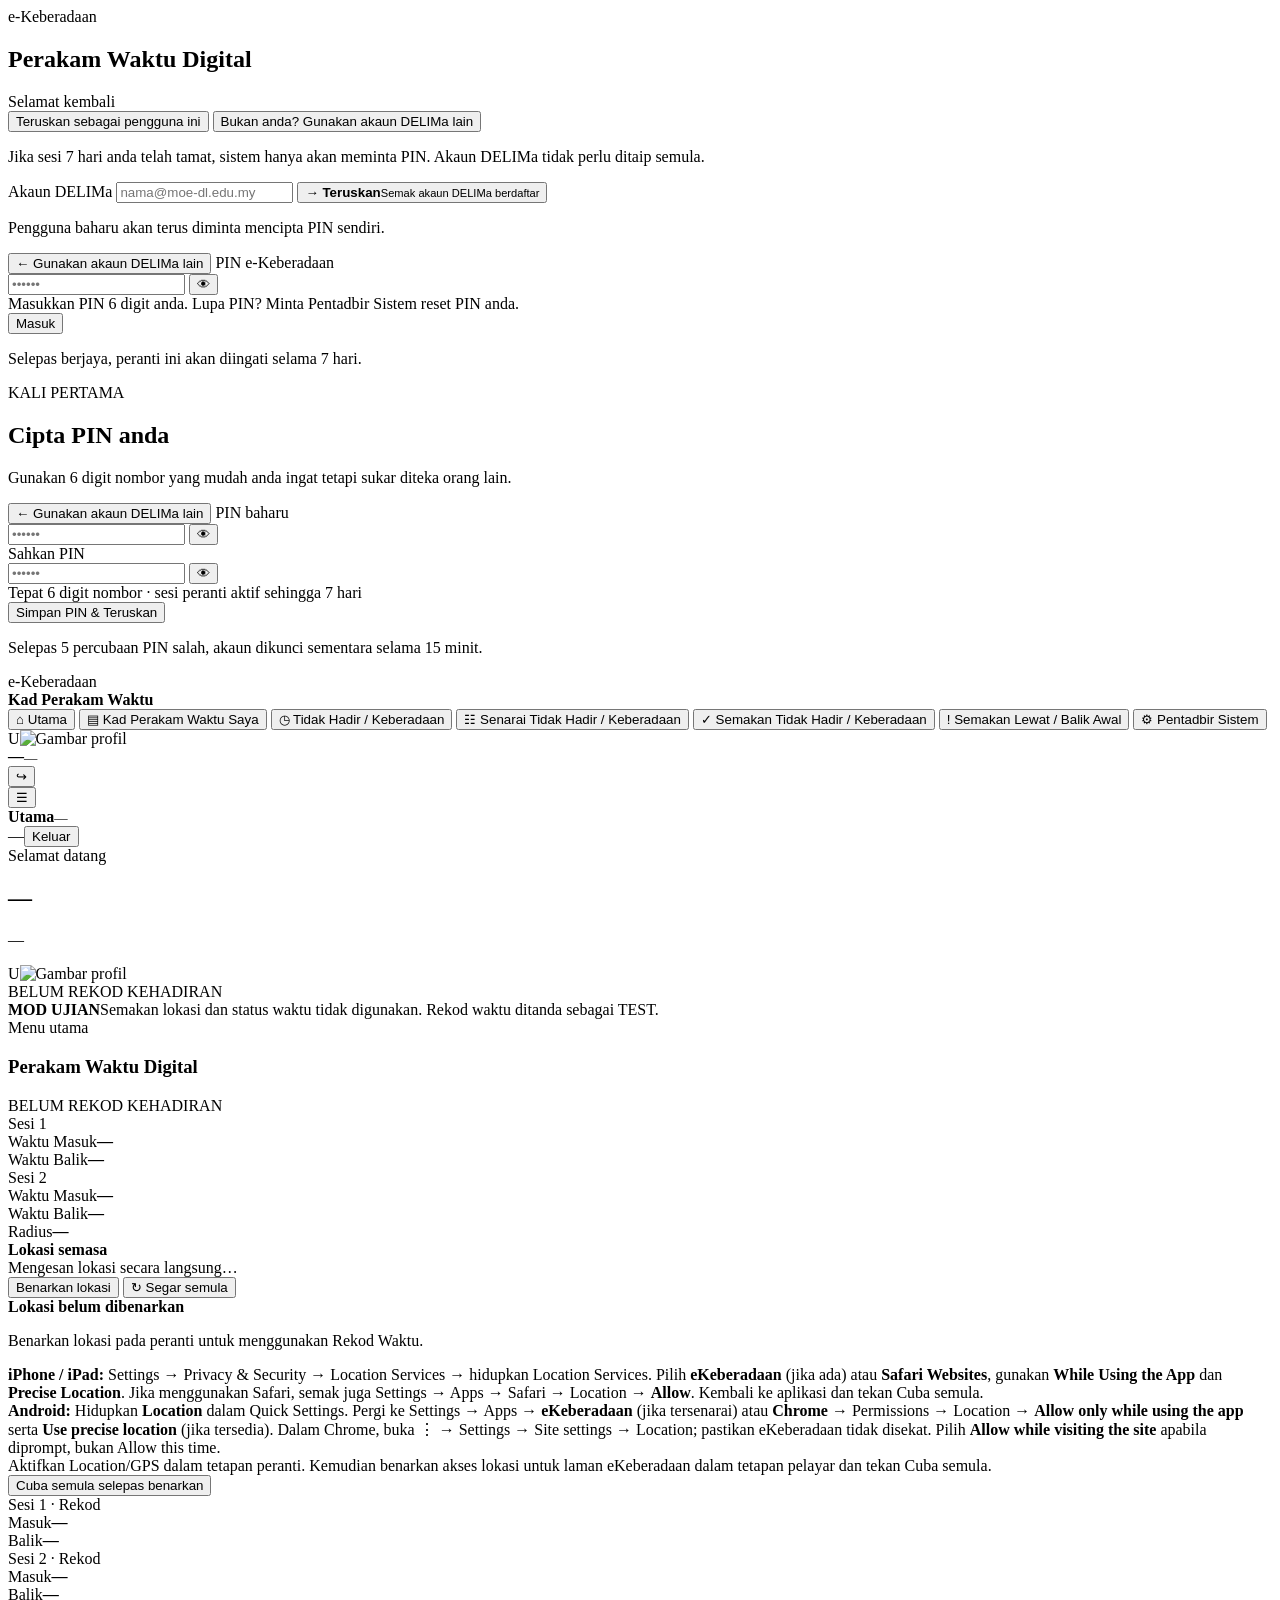
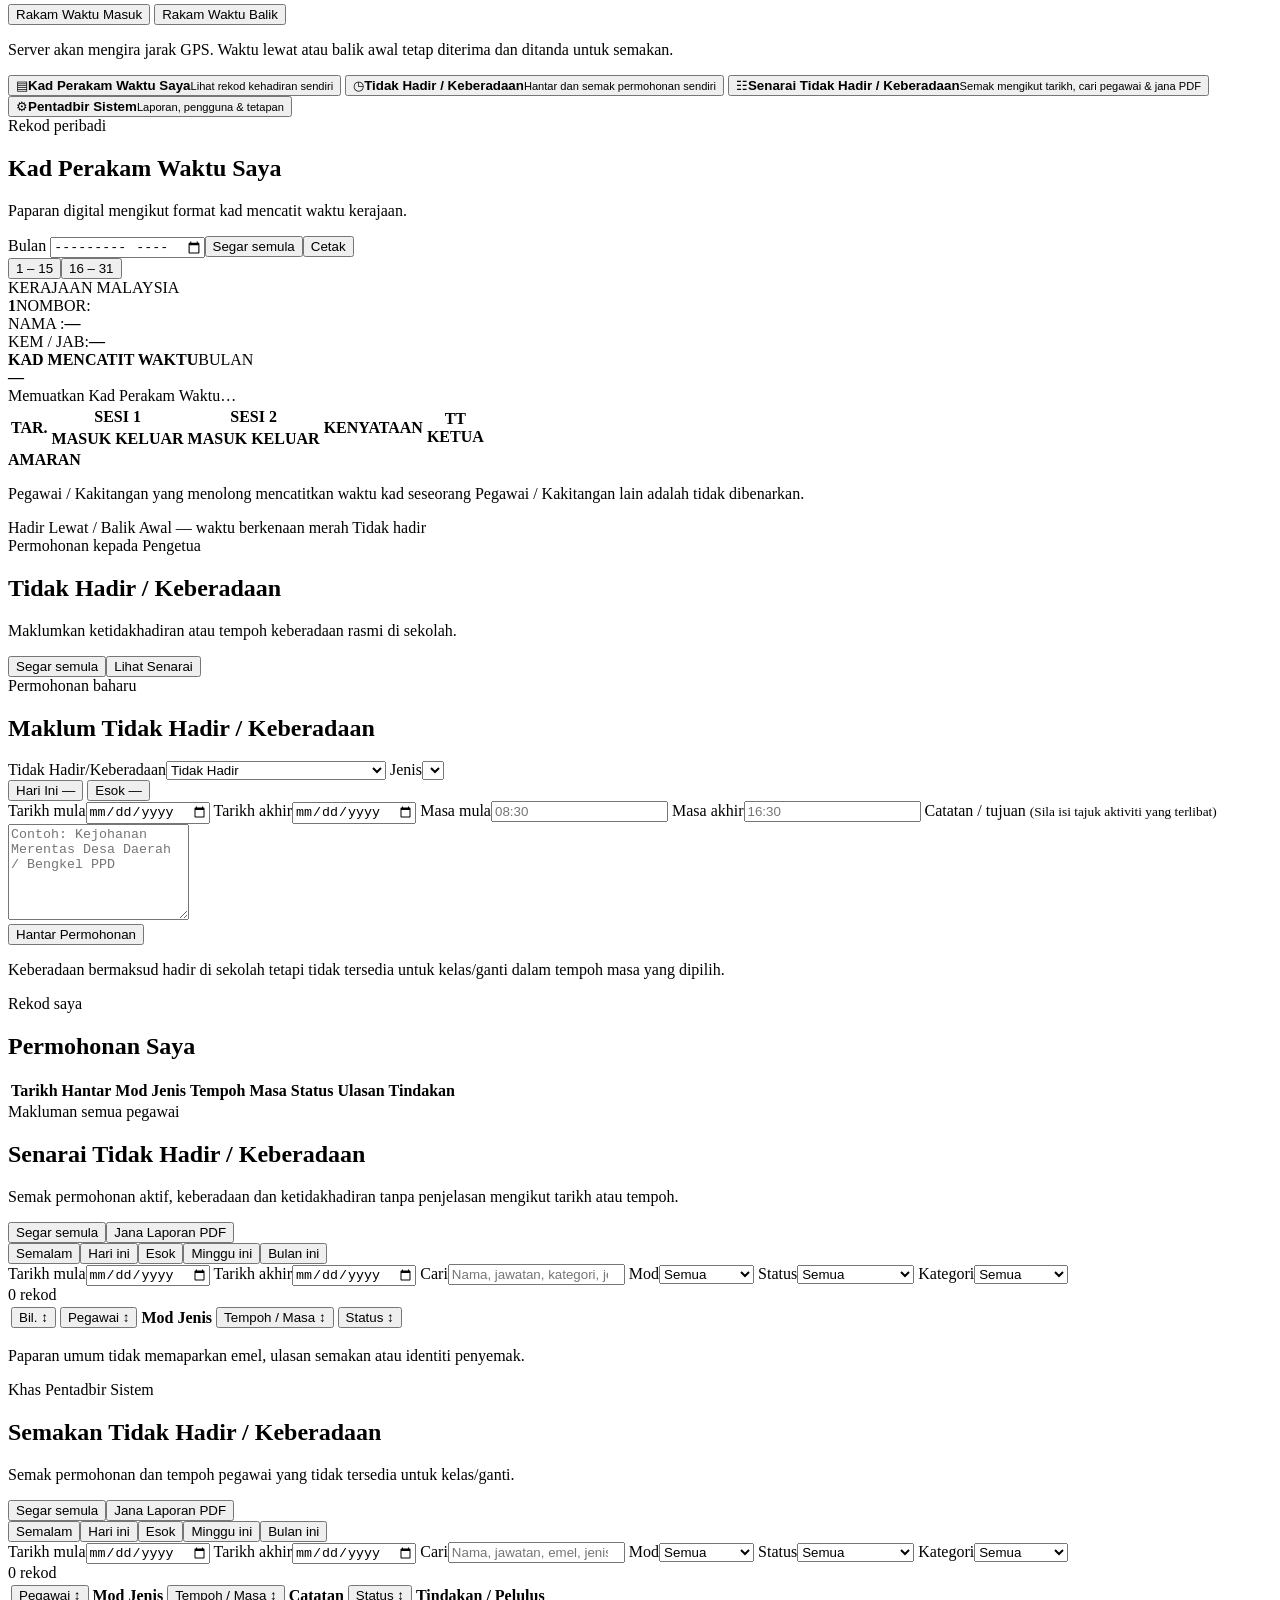
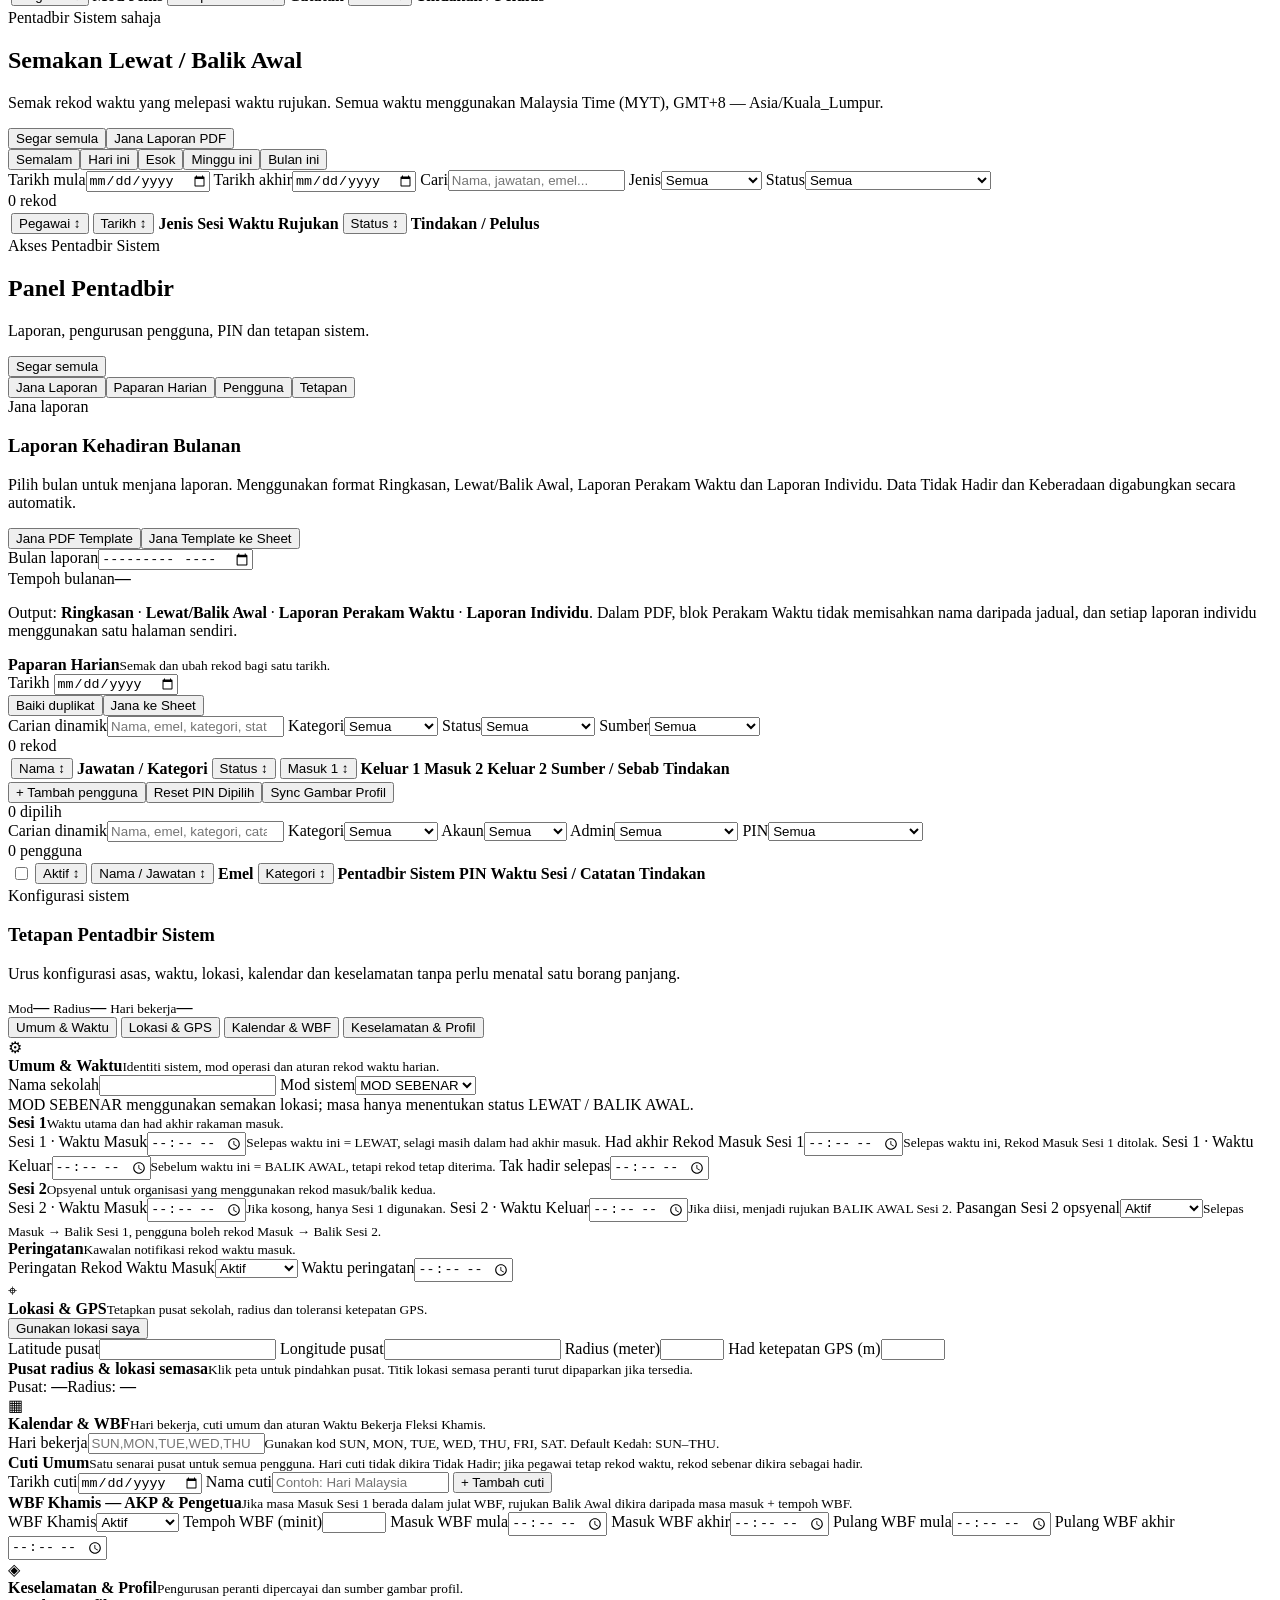
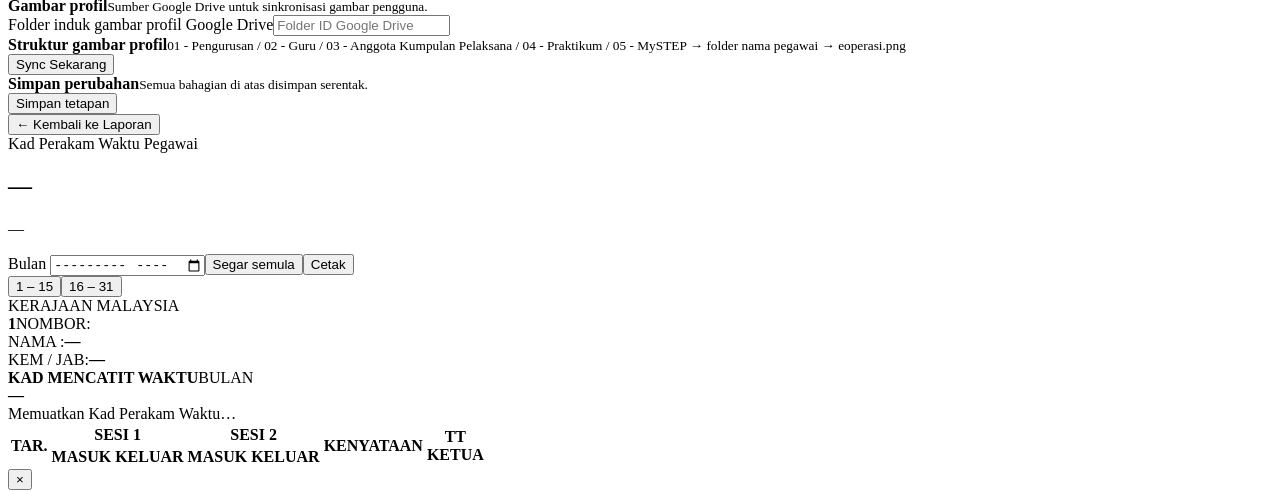
==== commit 56498714: "ui: include Android location permission recovery guidance" ====
--- a/Index.html
+++ b/Index.html
@@ -163,8 +163,9 @@
             <div id="locationPermissionHelp" class="location-permission-help hidden" role="status" aria-live="polite">
               <b id="locationPermissionHelpTitle">Lokasi belum dibenarkan</b>
               <p id="locationPermissionHelpText">Benarkan lokasi pada peranti untuk menggunakan Rekod Waktu.</p>
-              <div id="locationPermissionIphone" class="hidden">iPhone: Buka <b>Settings → Privacy &amp; Security → Location Services</b>, aktifkan Location Services, kemudian pilih <b>eKeberadaan / Safari Websites</b> jika dipaparkan. Pilih <b>While Using the App</b> dan hidupkan <b>Precise Location</b>. Untuk Safari, semak juga <b>Settings → Apps → Safari → Location → Allow</b>.</div>
-              <div id="locationPermissionOther" class="hidden">Aktifkan Location/GPS pada tetapan peranti dan benarkan lokasi untuk aplikasi atau laman web ini pada tetapan pelayar.</div>
+              <div id="locationPermissionIphone" class="hidden"><b>iPhone / iPad:</b> Settings → Privacy &amp; Security → Location Services → hidupkan Location Services. Pilih <b>eKeberadaan</b> (jika ada) atau <b>Safari Websites</b>, gunakan <b>While Using the App</b> dan <b>Precise Location</b>. Jika menggunakan Safari, semak juga Settings → Apps → Safari → Location → <b>Allow</b>. Kembali ke aplikasi dan tekan Cuba semula.</div>
+              <div id="locationPermissionAndroid" class="hidden"><b>Android:</b> Hidupkan <b>Location</b> dalam Quick Settings. Pergi ke Settings → Apps → <b>eKeberadaan</b> (jika tersenarai) atau <b>Chrome</b> → Permissions → Location → <b>Allow only while using the app</b> serta <b>Use precise location</b> (jika tersedia). Dalam Chrome, buka ⋮ → Settings → Site settings → Location; pastikan eKeberadaan tidak disekat. Pilih <b>Allow while visiting the site</b> apabila diprompt, bukan Allow this time.</div>
+              <div id="locationPermissionOther" class="hidden">Aktifkan Location/GPS dalam tetapan peranti. Kemudian benarkan akses lokasi untuk laman eKeberadaan dalam tetapan pelayar dan tekan Cuba semula.</div>
               <button class="btn ghost small" type="button" onclick="requestLocationPermission()">Cuba semula selepas benarkan</button>
             </div>
             <div id="homeLocationMap" class="home-location-map" aria-label="Peta lokasi semasa dan radius sekolah"></div>
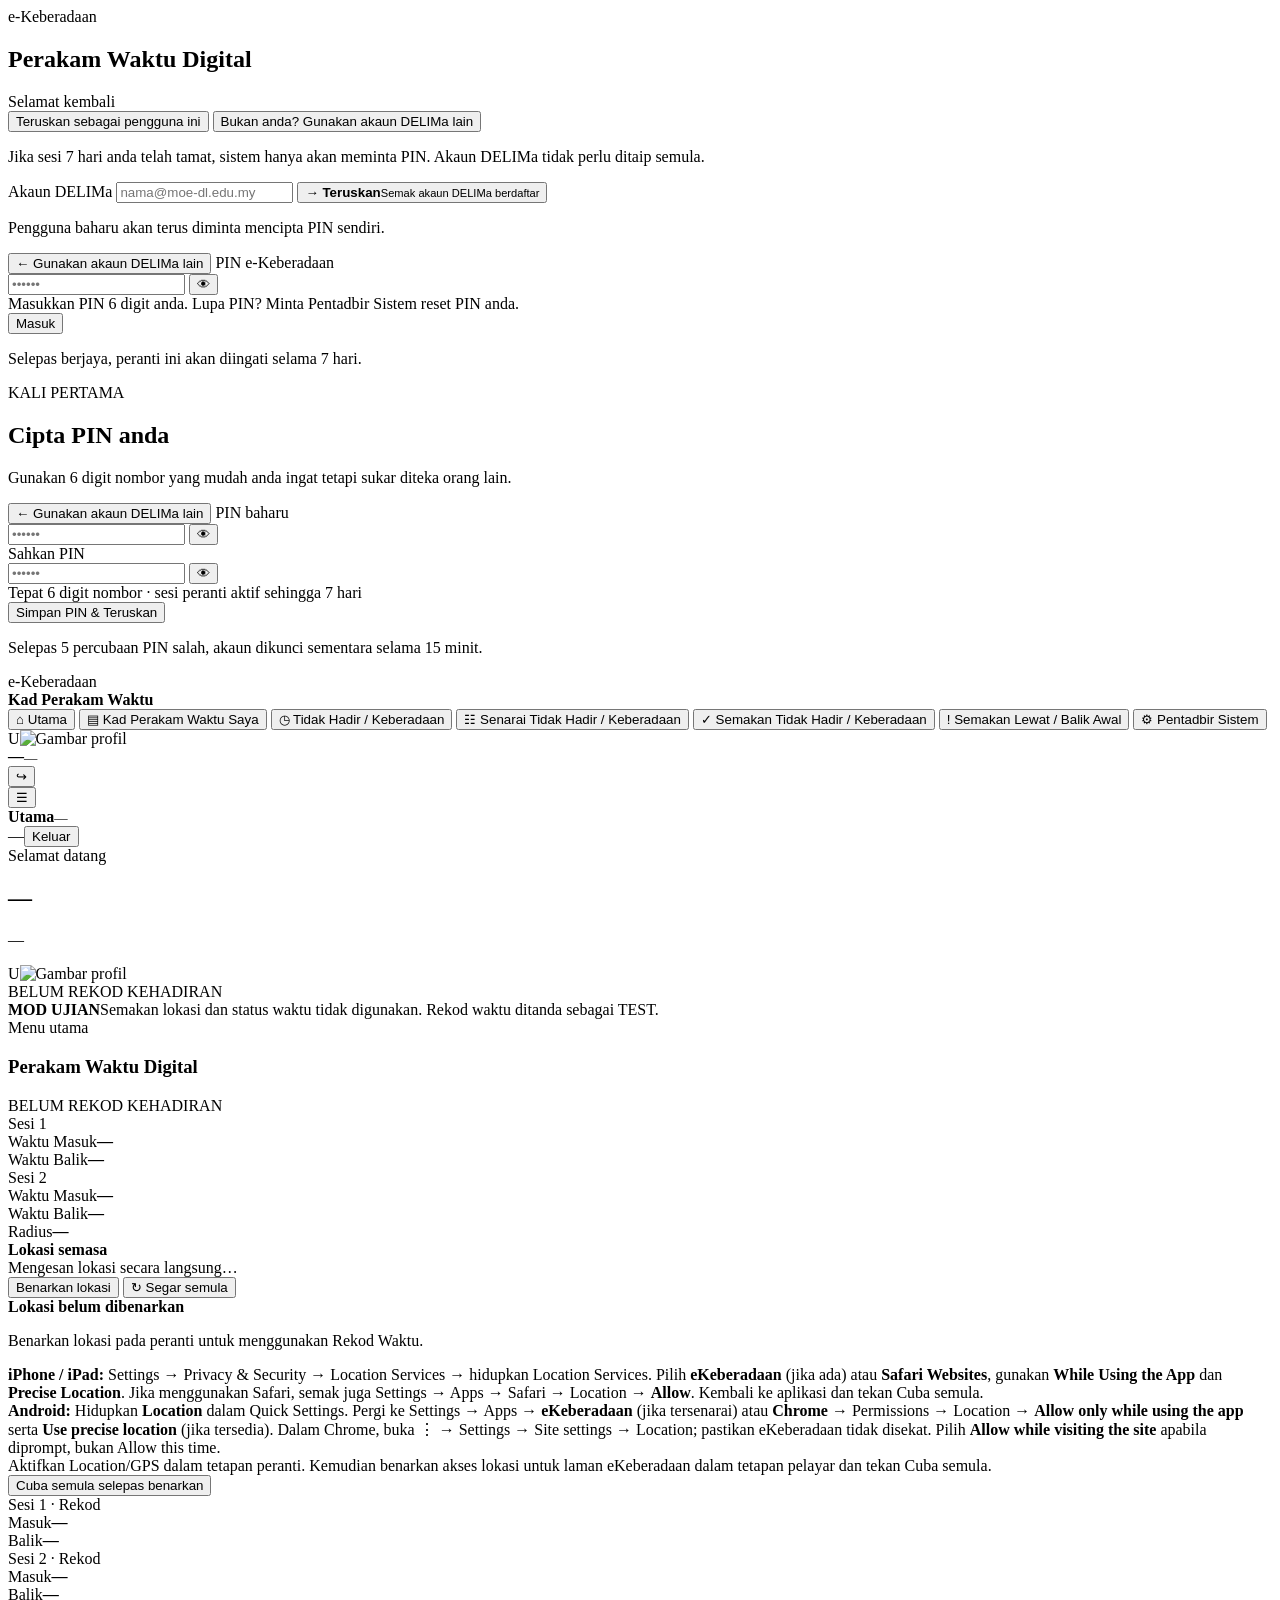
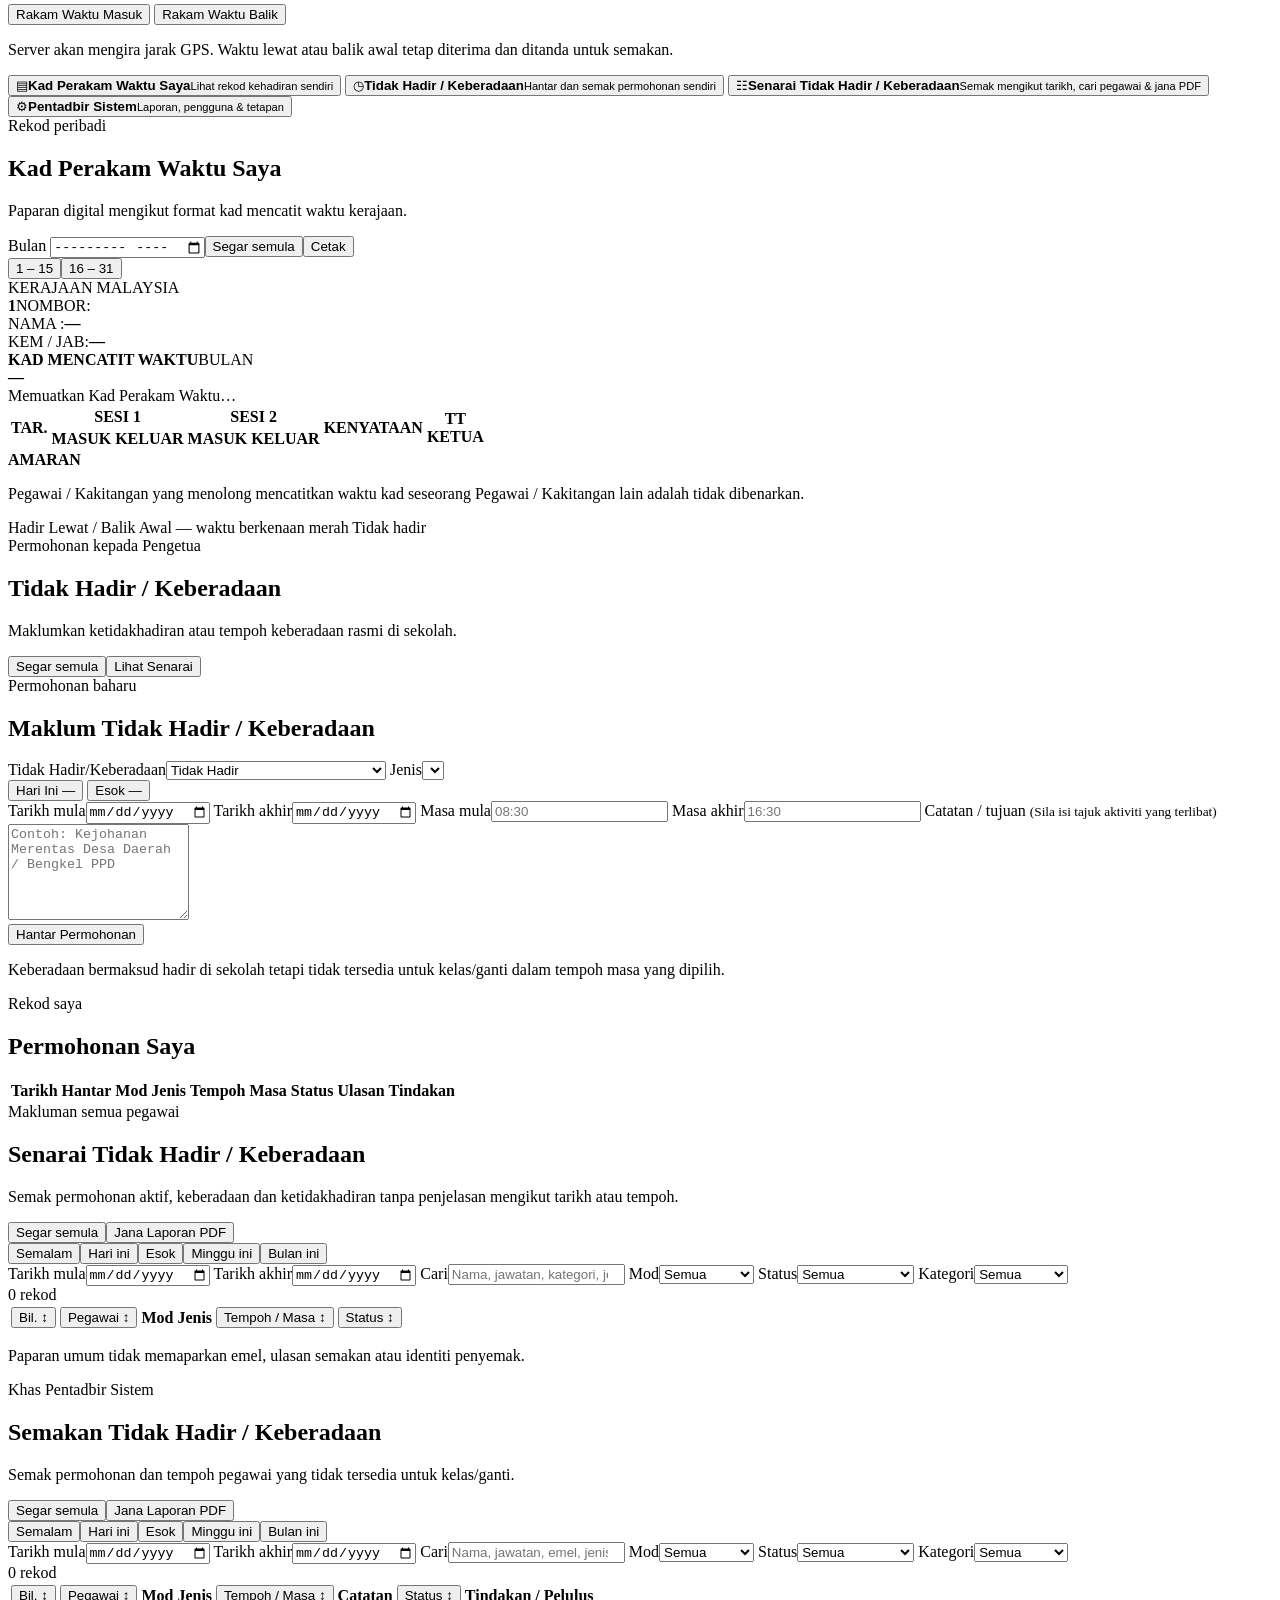
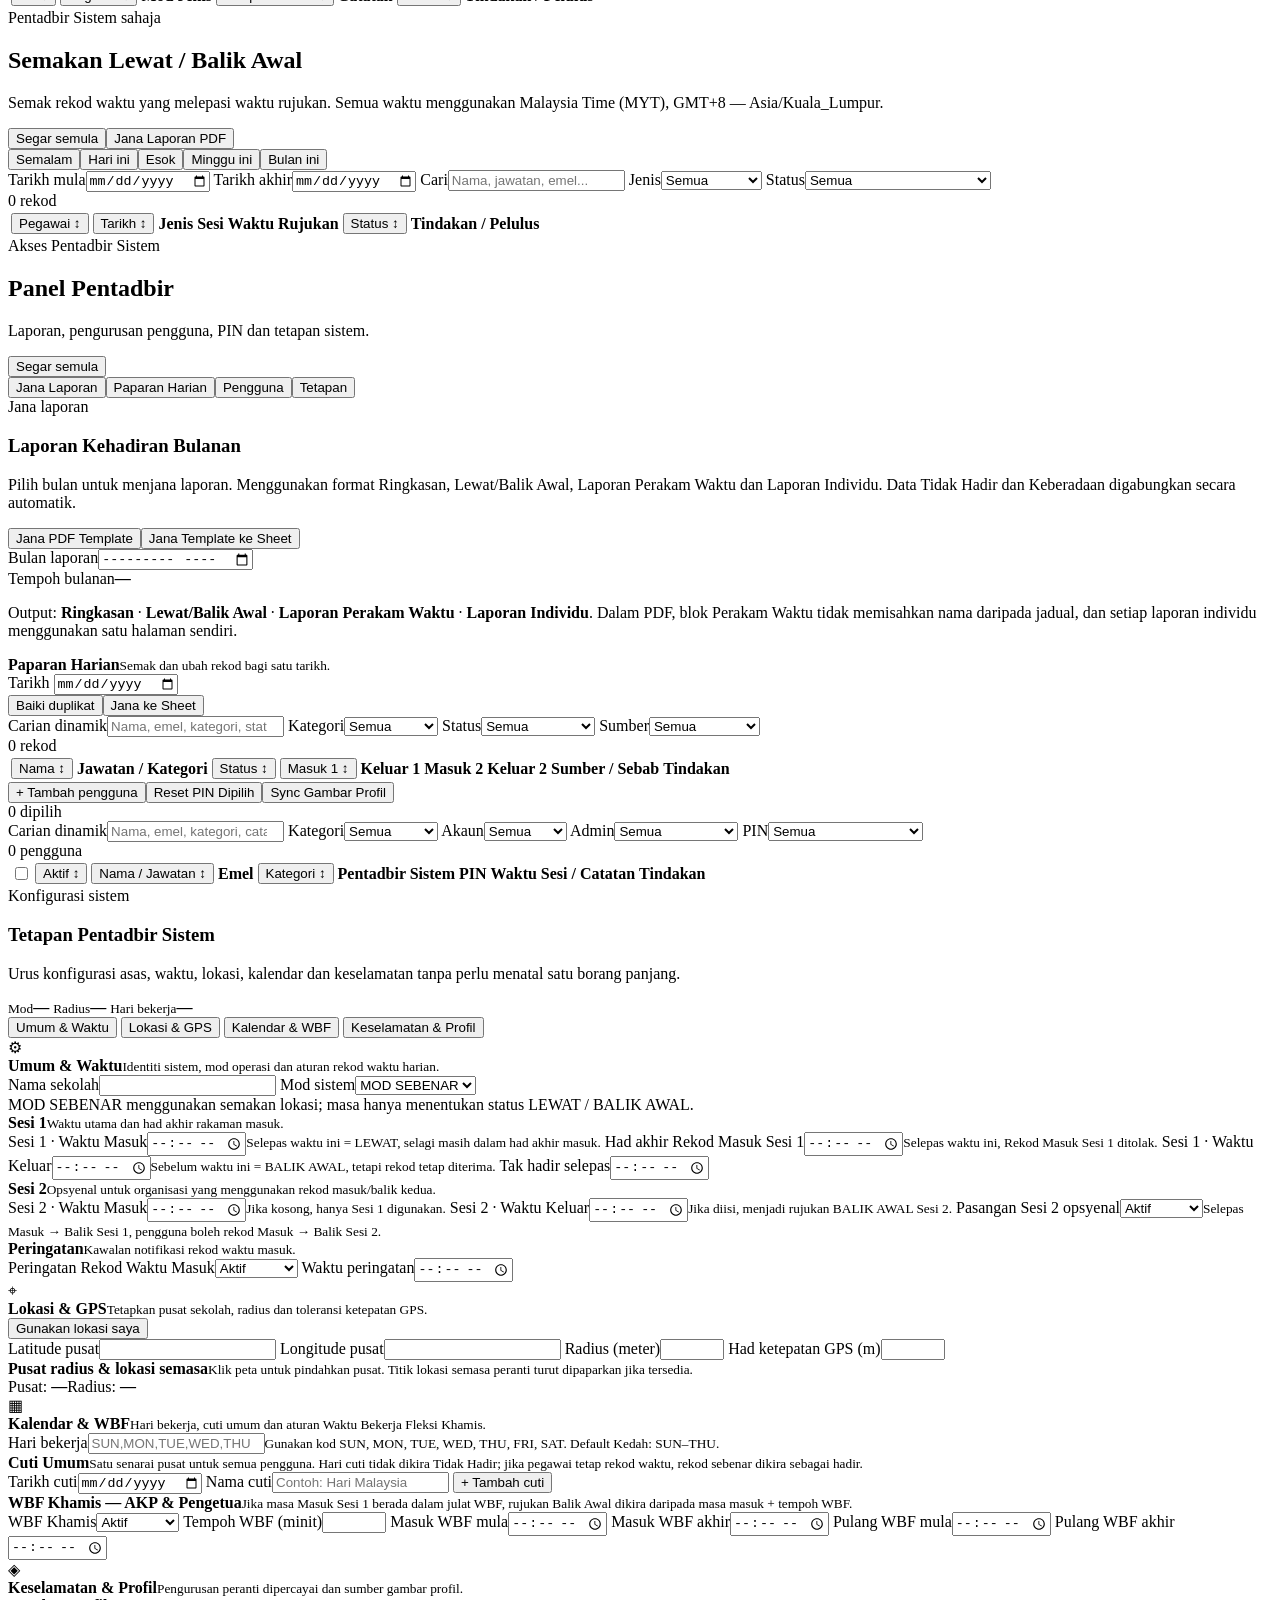
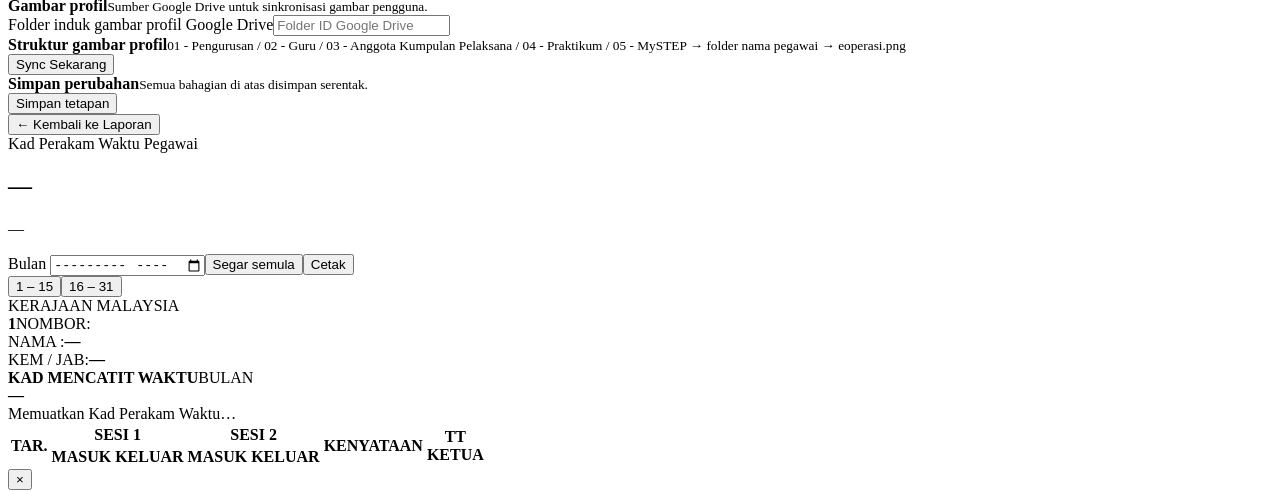
==== commit 4d1f24d3: "ui: add sortable Bil. column to absence management" ====
--- a/Index.html
+++ b/Index.html
@@ -287,7 +287,7 @@
               <label>Kategori<select id="absenceManageCategory" onchange="applyAbsenceManageFilters()"><option value="">Semua</option><option>Pengurusan</option><option>PPP</option><option>AKP</option><option>Praktikum</option><option>MySTEP</option></select></label>
               <div class="filter-count" id="absenceManageCount">0 rekod</div>
             </div>
-            <div class="table-wrap"><table><thead><tr><th class="sortable-th"><button type="button" class="table-sort-btn" onclick="toggleTableSort('absenceManage','name')">Pegawai <span id="sort-absenceManage-name" class="sort-indicator">↕</span></button></th><th>Mod</th><th>Jenis</th><th class="sortable-th"><button type="button" class="table-sort-btn" onclick="toggleTableSort('absenceManage','date')">Tempoh / Masa <span id="sort-absenceManage-date" class="sort-indicator">↕</span></button></th><th>Catatan</th><th class="sortable-th"><button type="button" class="table-sort-btn" onclick="toggleTableSort('absenceManage','status')">Status <span id="sort-absenceManage-status" class="sort-indicator">↕</span></button></th><th>Tindakan / Pelulus</th></tr></thead><tbody id="absenceManageRows"></tbody></table></div>
+            <div class="table-wrap"><table><thead><tr><th class="sortable-th absence-public-number-col"><button type="button" class="table-sort-btn" onclick="toggleTableSort('absenceManage','order')" title="Susun mengikut masa permohonan">Bil. <span id="sort-absenceManage-order" class="sort-indicator">↕</span></button></th><th class="sortable-th"><button type="button" class="table-sort-btn" onclick="toggleTableSort('absenceManage','name')">Pegawai <span id="sort-absenceManage-name" class="sort-indicator">↕</span></button></th><th>Mod</th><th>Jenis</th><th class="sortable-th"><button type="button" class="table-sort-btn" onclick="toggleTableSort('absenceManage','date')">Tempoh / Masa <span id="sort-absenceManage-date" class="sort-indicator">↕</span></button></th><th>Catatan</th><th class="sortable-th"><button type="button" class="table-sort-btn" onclick="toggleTableSort('absenceManage','status')">Status <span id="sort-absenceManage-status" class="sort-indicator">↕</span></button></th><th>Tindakan / Pelulus</th></tr></thead><tbody id="absenceManageRows"></tbody></table></div>
           </section>
         </section>
 
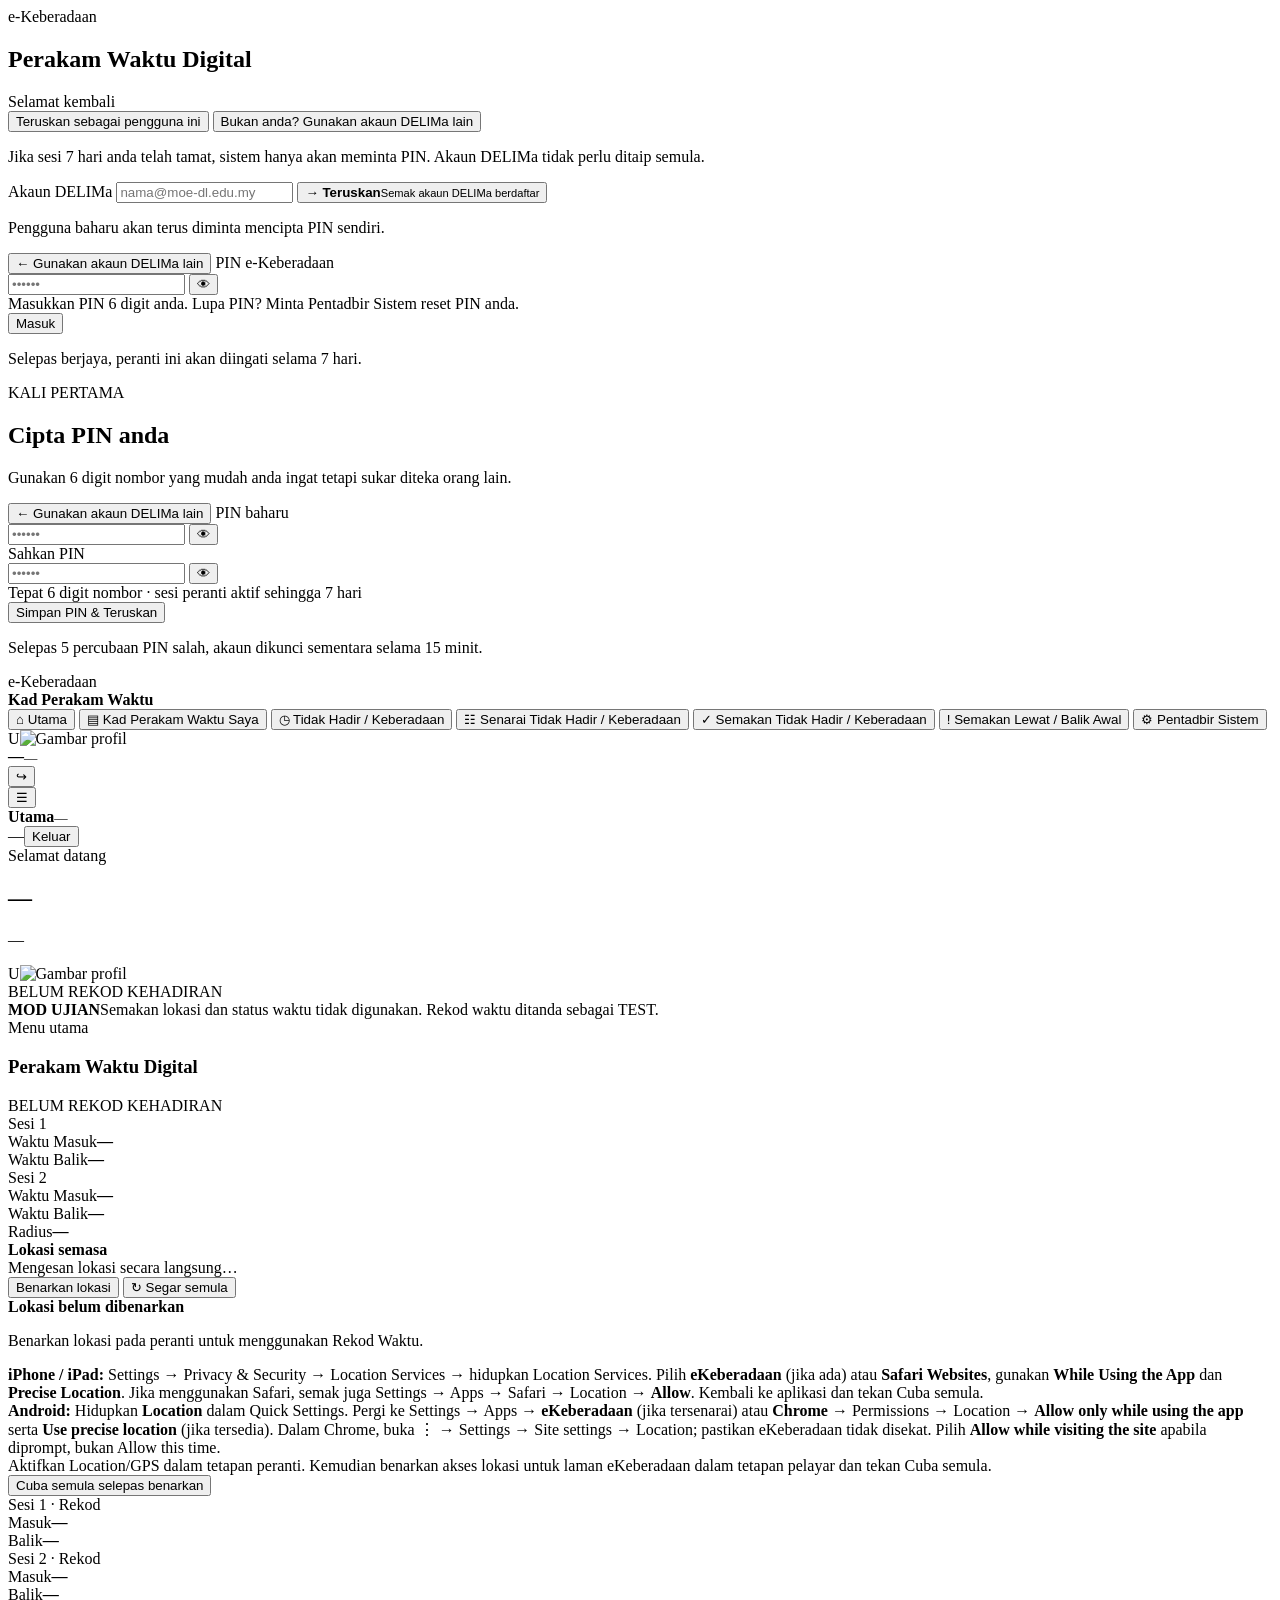
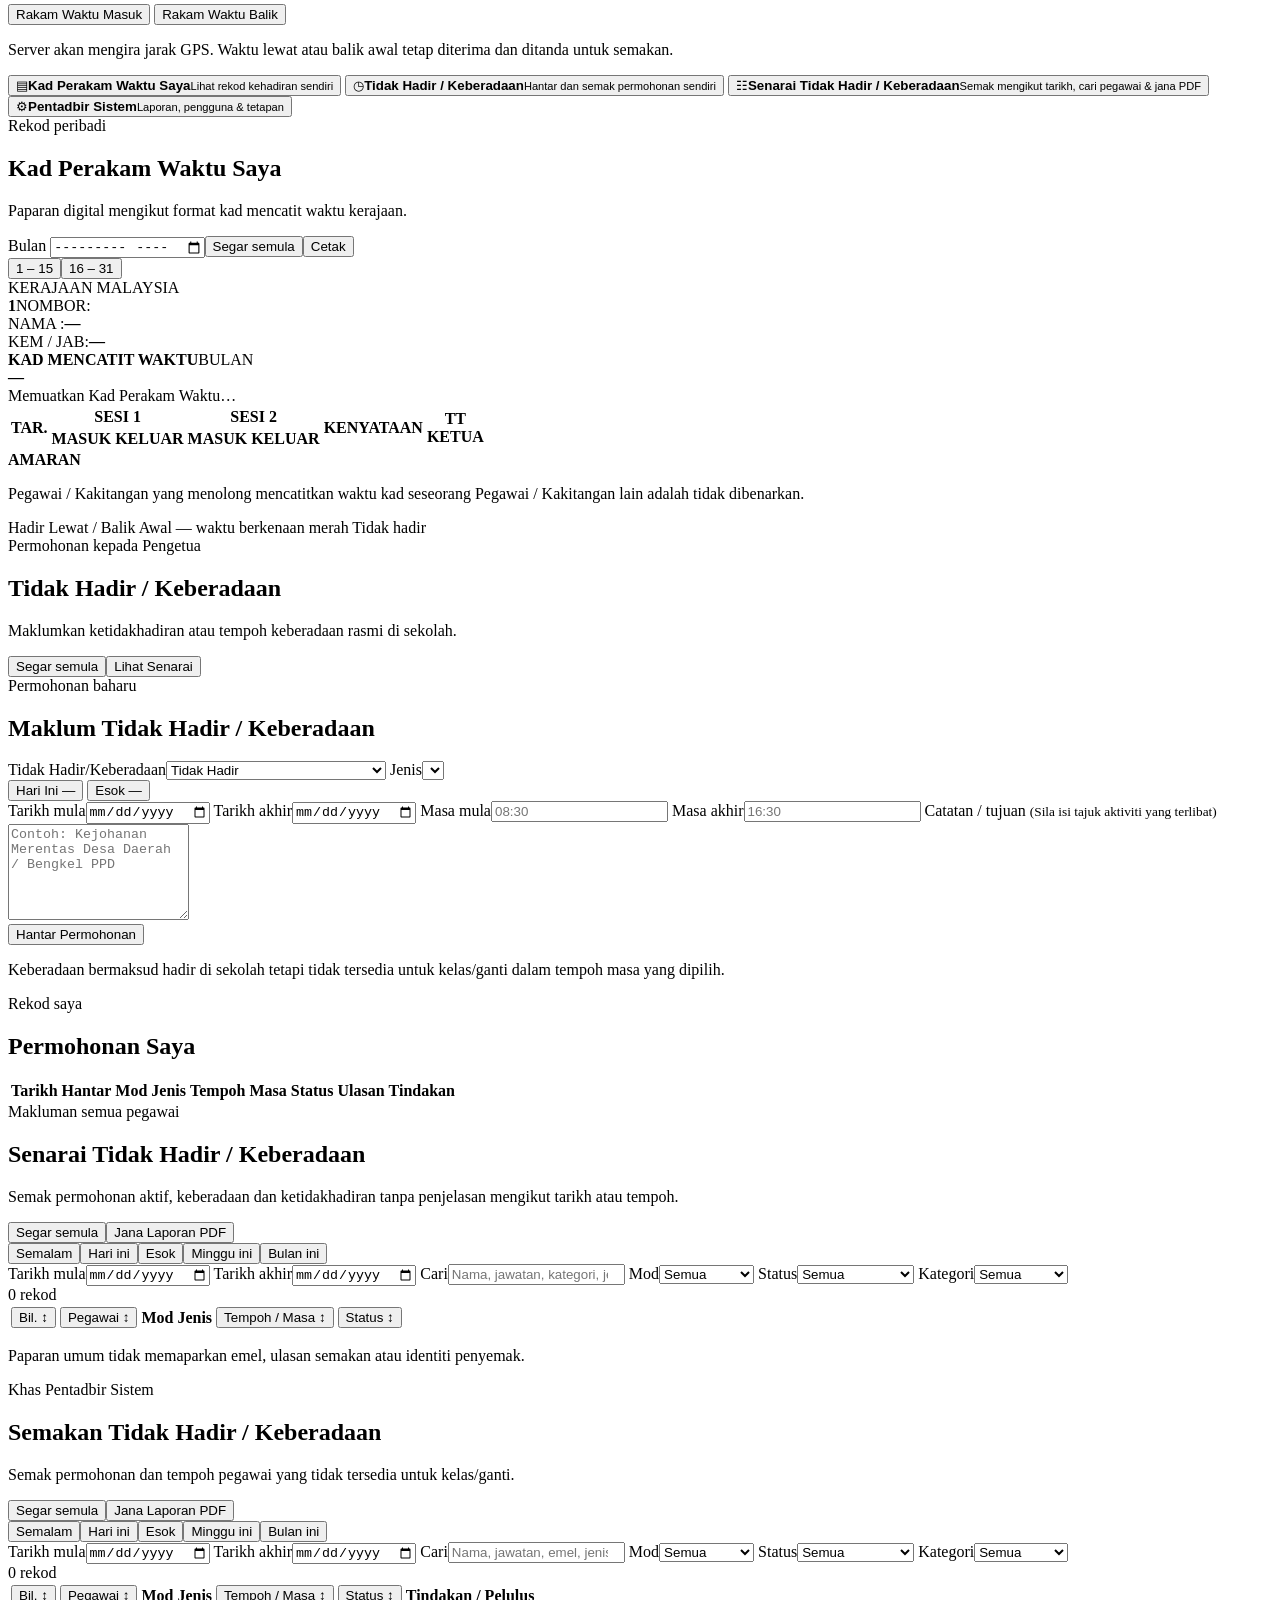
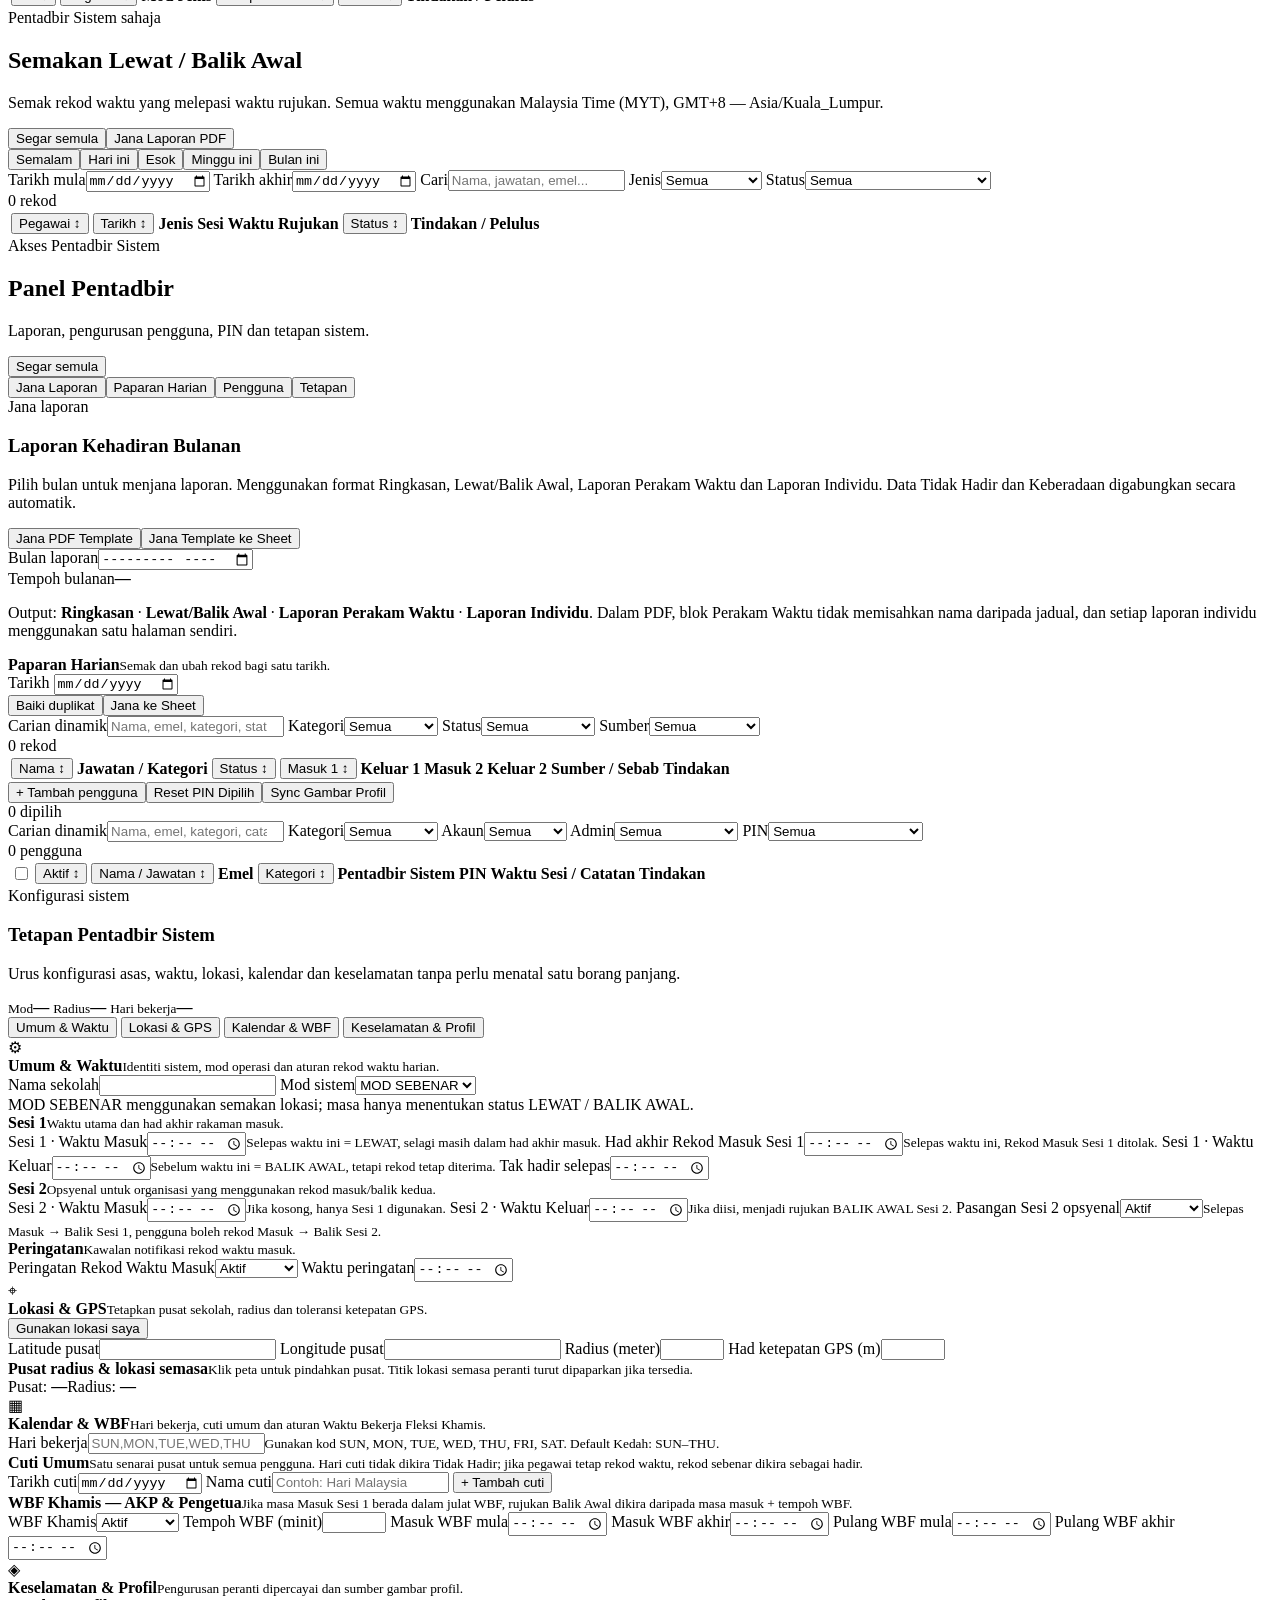
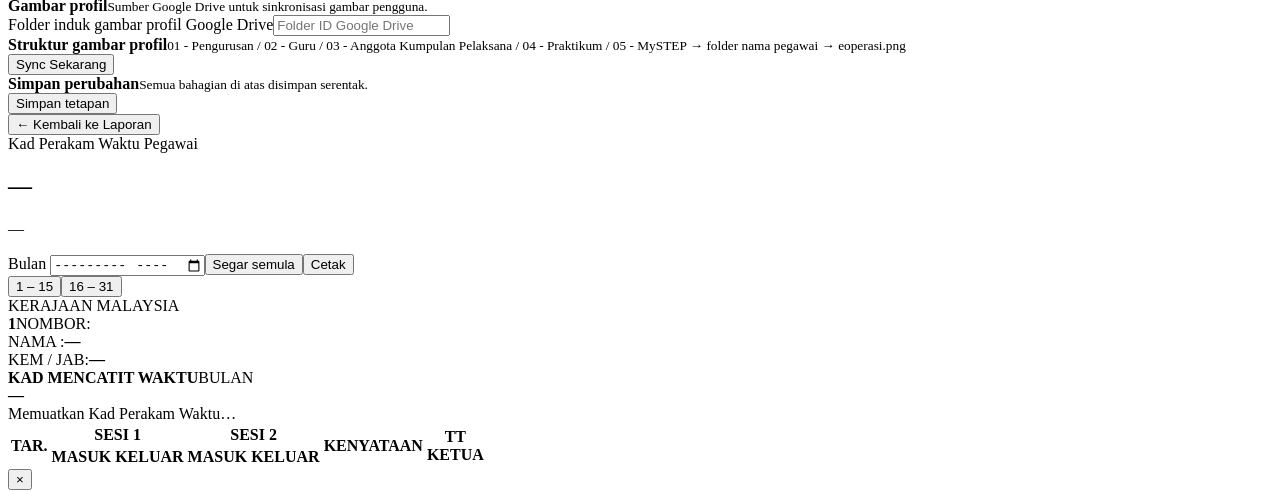
==== commit c8735b04: "ui: align absence management table and summary cards with public list" ====
--- a/Index.html
+++ b/Index.html
@@ -287,7 +287,19 @@
               <label>Kategori<select id="absenceManageCategory" onchange="applyAbsenceManageFilters()"><option value="">Semua</option><option>Pengurusan</option><option>PPP</option><option>AKP</option><option>Praktikum</option><option>MySTEP</option></select></label>
               <div class="filter-count" id="absenceManageCount">0 rekod</div>
             </div>
-            <div class="table-wrap"><table><thead><tr><th class="sortable-th absence-public-number-col"><button type="button" class="table-sort-btn" onclick="toggleTableSort('absenceManage','order')" title="Susun mengikut masa permohonan">Bil. <span id="sort-absenceManage-order" class="sort-indicator">↕</span></button></th><th class="sortable-th"><button type="button" class="table-sort-btn" onclick="toggleTableSort('absenceManage','name')">Pegawai <span id="sort-absenceManage-name" class="sort-indicator">↕</span></button></th><th>Mod</th><th>Jenis</th><th class="sortable-th"><button type="button" class="table-sort-btn" onclick="toggleTableSort('absenceManage','date')">Tempoh / Masa <span id="sort-absenceManage-date" class="sort-indicator">↕</span></button></th><th>Catatan</th><th class="sortable-th"><button type="button" class="table-sort-btn" onclick="toggleTableSort('absenceManage','status')">Status <span id="sort-absenceManage-status" class="sort-indicator">↕</span></button></th><th>Tindakan / Pelulus</th></tr></thead><tbody id="absenceManageRows"></tbody></table></div>
+            <div id="absenceManageSummary" class="summary-grid absence-public-summary" aria-label="Ringkasan Semakan Tidak Hadir / Keberadaan"></div>
+            <div class="table-wrap absence-manage-table"><table>
+              <thead id="absenceManageHead"><tr>
+                <th class="sortable-th absence-public-number-col"><button type="button" class="table-sort-btn" onclick="toggleTableSort('absenceManage','order')" title="Susun ikut masa permohonan">Bil. <span id="sort-absenceManage-order" class="sort-indicator">↕</span></button></th>
+                <th class="sortable-th"><button type="button" class="table-sort-btn" onclick="toggleTableSort('absenceManage','name')">Pegawai <span id="sort-absenceManage-name" class="sort-indicator">↕</span></button></th>
+                <th>Mod</th>
+                <th>Jenis</th>
+                <th class="sortable-th"><button type="button" class="table-sort-btn" onclick="toggleTableSort('absenceManage','date')">Tempoh / Masa <span id="sort-absenceManage-date" class="sort-indicator">↕</span></button></th>
+                <th class="sortable-th"><button type="button" class="table-sort-btn" onclick="toggleTableSort('absenceManage','status')">Status <span id="sort-absenceManage-status" class="sort-indicator">↕</span></button></th>
+                <th>Tindakan / Pelulus</th>
+              </tr></thead>
+              <tbody id="absenceManageRows"></tbody>
+            </table></div>
           </section>
         </section>
 
